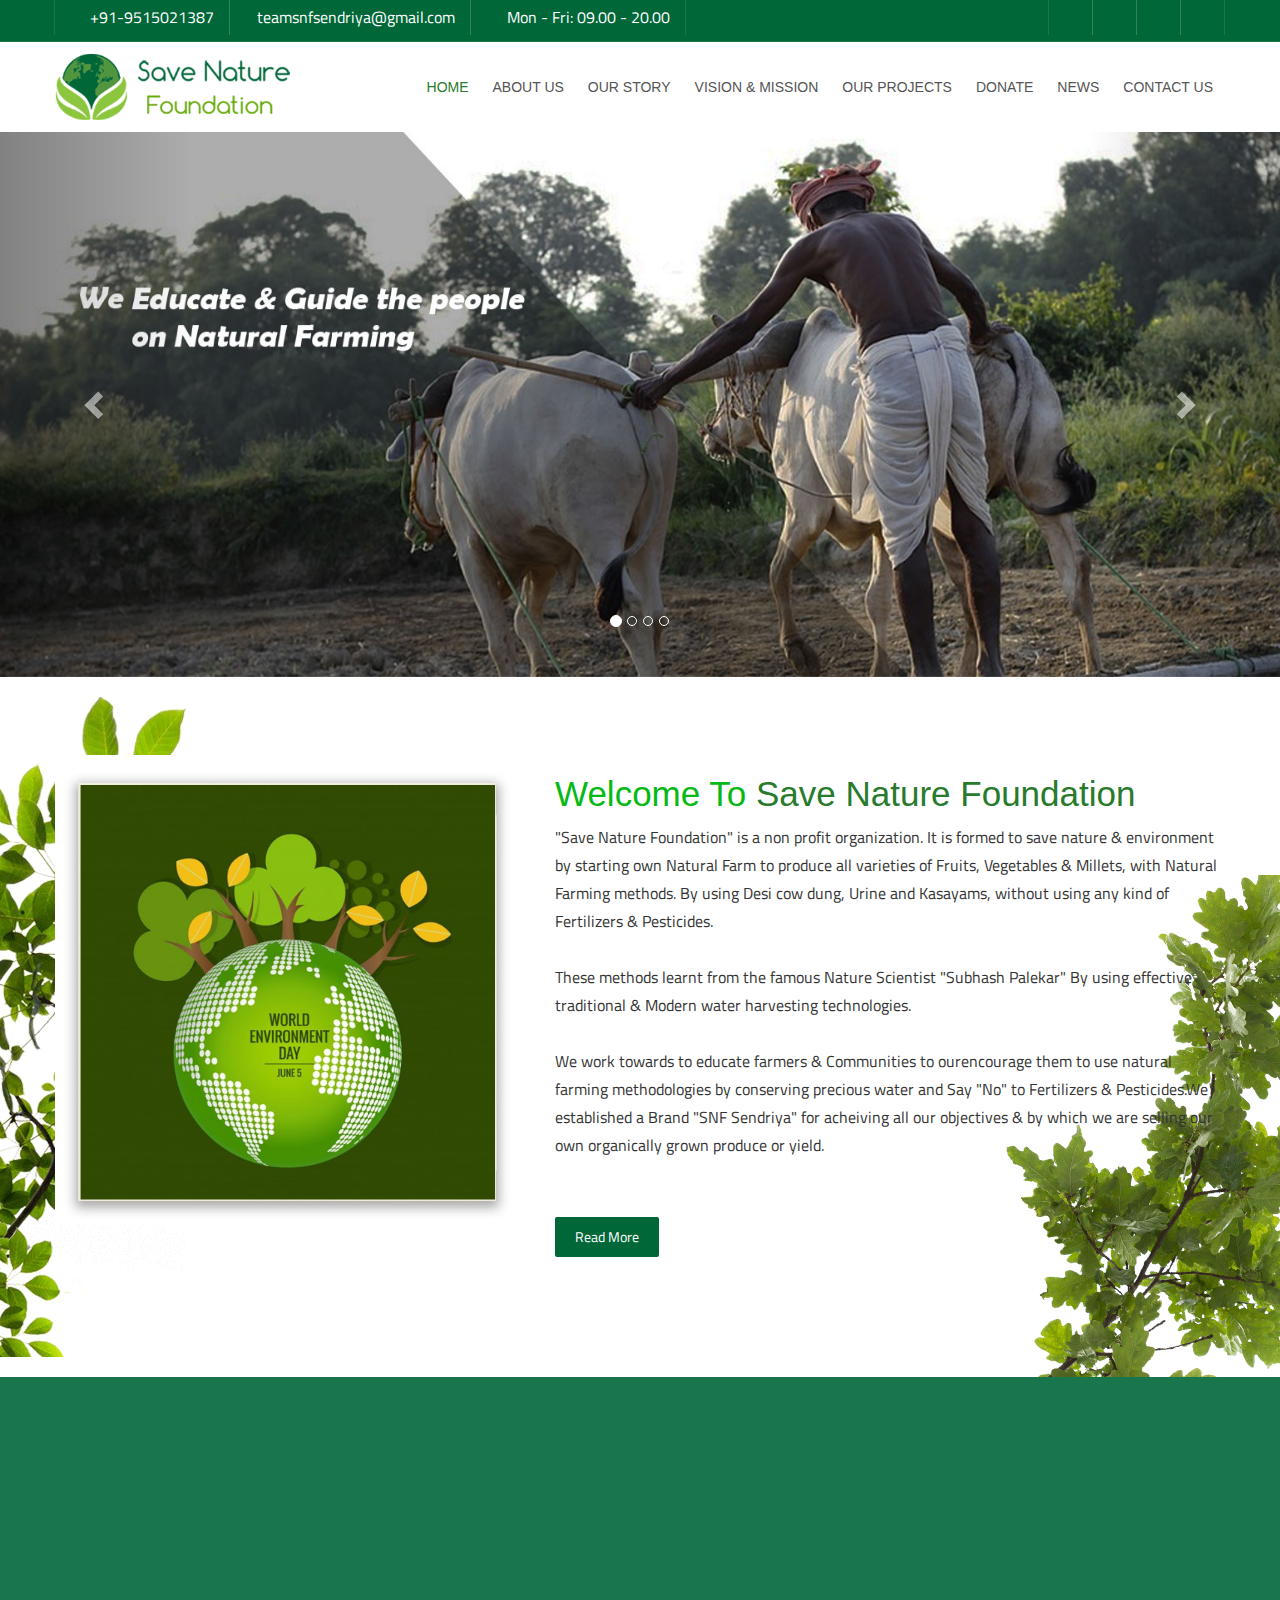
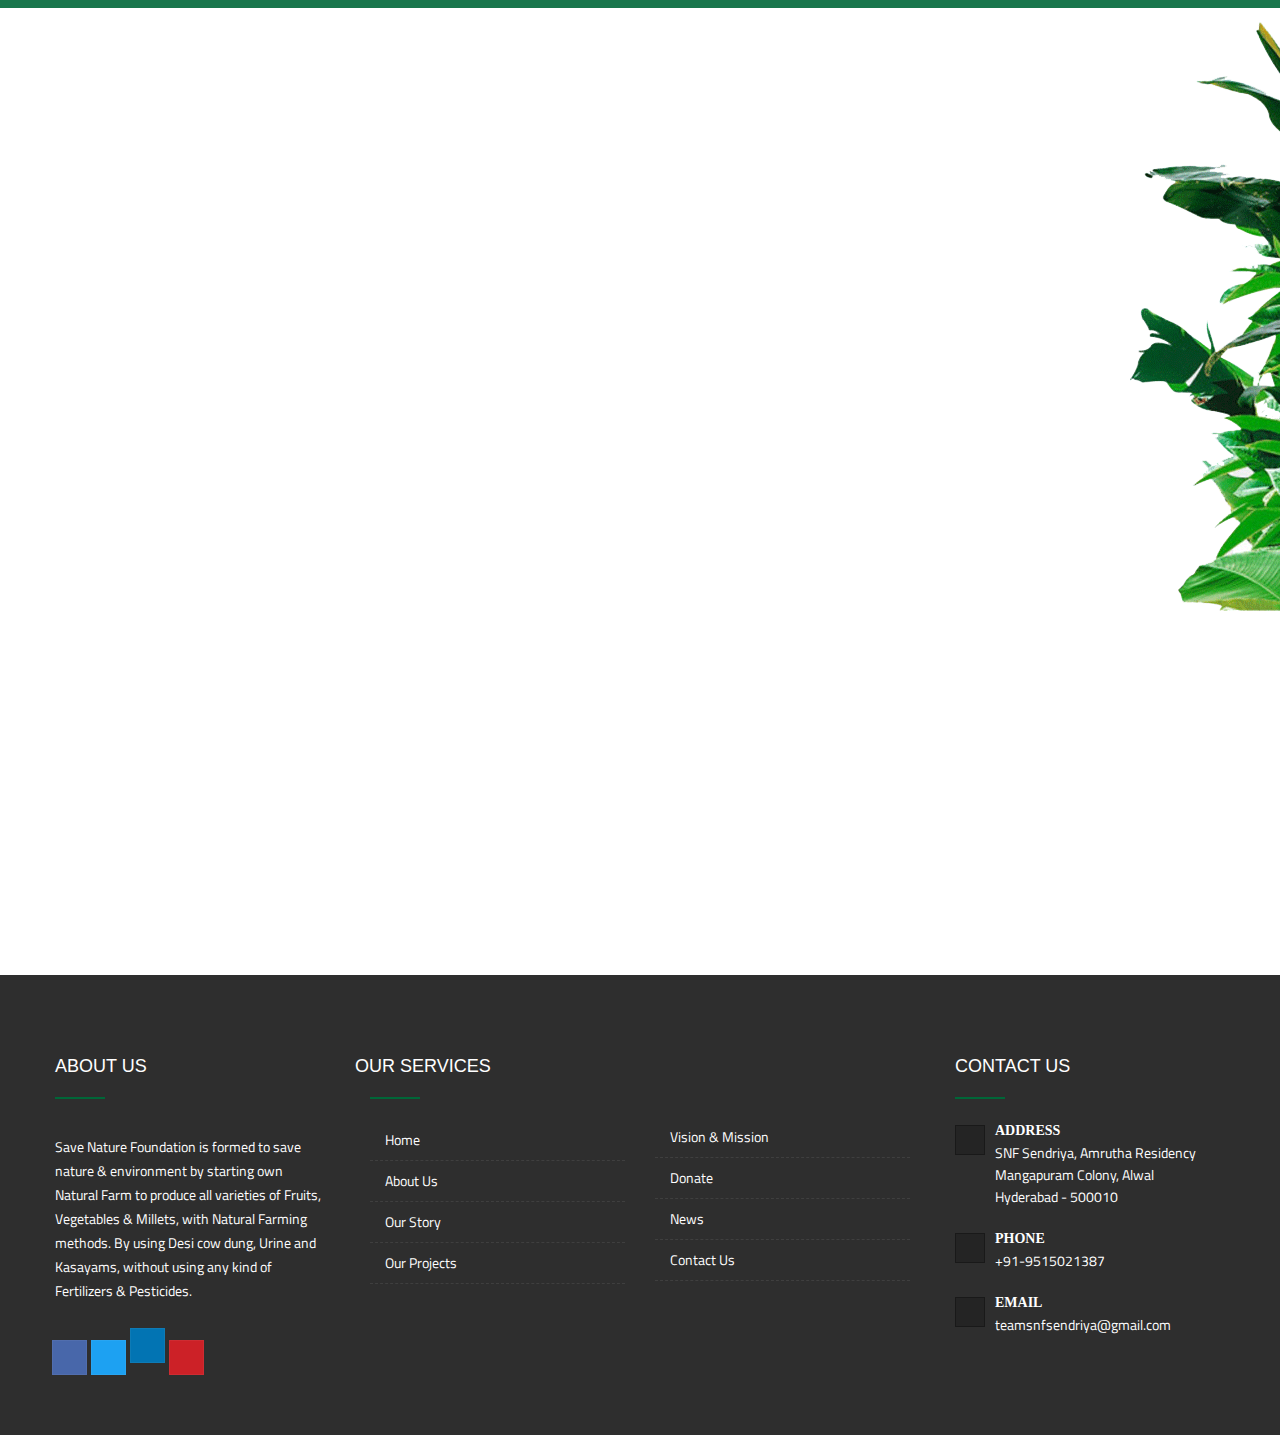
==== index.html @ 1ea813c7 "website code with updated icons by hitman" ====
<!DOCTYPE html>
<html lang="en">


<head>
<meta charset="utf-8">
<meta name="viewport" content="width=device-width, initial-scale=1">
<meta http-equiv="X-UA-Compatible" content="IE=edge">
<meta name="keywords" content="" />
<meta name="author" content="" />
<meta name="robots" content="" />
<meta name="description" content="" />
<meta name="format-detection" content="telephone=no">
<!-- Favicons Icon -->
<link rel="icon" href="images/favicon.ico" type="image/x-icon" />
<link rel="shortcut icon" type="image/x-icon" href="images/favicon.html" />
<!-- Page Title Here -->
<title>Save Nature Foundation - Home</title>
<!-- Mobile Specific -->

<link rel="stylesheet" type="text/css" href="css/bootstrap.min.css">
<link rel="stylesheet" type="text/css" href="css/my-style.css">
<link rel="stylesheet" type="text/css" href="css/fontawesome/css/font-awesome.min.css" />
<link rel="stylesheet" type="text/css" href="css/flaticon/flaticon.css" />
<link rel="stylesheet" type="text/css" href="css/owl.carousel.css">
<link rel="stylesheet" type="text/css" href="css/bootstrap-select.min.css">
<link rel="stylesheet" type="text/css" href="css/magnific-popup.css">
<link rel="stylesheet" type="text/css" href="css/style.css">
<link rel="stylesheet" rel="stylesheet" type="text/css" href="css/color.css">
<link rel="stylesheet" type="text/css" href="css/font-style.css">
<link rel="stylesheet" href="css/animate.css">
<link rel="stylesheet" href="https://pro.fontawesome.com/releases/v5.10.0/css/all.css" integrity="sha384-AYmEC3Yw5cVb3ZcuHtOA93w35dYTsvhLPVnYs9eStHfGJvOvKxVfELGroGkvsg+p" crossorigin="anonymous"/>



<!-- Revolution Slider Css -->
<link rel="stylesheet" type="text/css" href="plugins/revolution/revolution/css/settings.html">
<!-- Revolution Navigation Style -->
<link rel="stylesheet" type="text/css" href="plugins/revolution/revolution/css/navigation.html">
<!-- Google fonts -->
<link href="https://fonts.googleapis.com/css?family=Titillium+Web" rel="stylesheet">

<style>

.marque{
padding-left:15px;
}
</style>
</head>
<body id="bg">

<!-- Load Facebook SDK for JavaScript -->
      <div id="fb-root"></div>
      <script>
        window.fbAsyncInit = function() {
          FB.init({
            xfbml            : true,
            version          : 'v9.0'
          });
        };

        (function(d, s, id) {
        var js, fjs = d.getElementsByTagName(s)[0];
        if (d.getElementById(id)) return;
        js = d.createElement(s); js.id = id;
        js.src = 'https://connect.facebook.net/en_US/sdk/xfbml.customerchat.js';
        fjs.parentNode.insertBefore(js, fjs);
      }(document, 'script', 'facebook-jssdk'));</script>

      <!-- Your Chat Plugin code -->
      <div class="fb-customerchat"
        attribution=setup_tool
        page_id="111389723801963">
      </div>
	
<div id="loading-area"></div><div class="page-wraper">
    <!-- header -->
    <header class="site-header header header-style-2 dark-primary">
        <!-- top bar -->
        <div class="top-bar bg-primary">
            <div class="container">
                <div class="row">
                    <div class="dez-topbar-left">
                        <ul class="social-line text-center pull-right">
                            <li><a href="javascript:void(0);"><i class="fa fa-phone"></i><span>&nbsp</span> <span>+91-9515021387</span> </a></li>
			    			<li><a href="javascript:void(0);"><i class="fas fa-envelope-open"></i><span>&nbsp</span> <span>teamsnfsendriya@gmail.com</span></a></li>
                            <li><a href="javascript:void(0);"><i class="fa fa-clock-o"></i><span>&nbsp</span> <span>Mon - Fri: 09.00 - 20.00</span></a></li>
                        </ul>
                    </div>
                    <div class="dez-topbar-right">
                        <ul class="social-line text-center pull-right">
                            <li><a href="https://www.facebook.com/NRPatlo" class="fab fa-facebook-f"></a></li>
                            <li><a href="javascript:void(0);" class="fab fa-twitter"></a></li>
                            <li><a href="javascript:void(0);" class="fab fa-linkedin-in"></a></li>
                            <li><a href="javascript:void(0);" class="fab fa-pinterest-p"></a></li>
                        </ul>
                    </div>
                </div>
                </div>
            </div>
        </div>
        <!-- top bar END-->
        <!-- main header -->
        <div class="sticky-header  main-bar-wraper">
            <div class="main-bar clearfix ">
                <div class="container clearfix">
                    <!-- website logo -->
                    <div class="logo-header mostion"><a href="index.html"><img src="images/logo.png" width="193" height="89" alt=""></a></div>
                    <!-- nav toggle button -->
                    <button data-target=".header-nav" data-toggle="collapse" type="button" class="navbar-toggle collapsed"> <span class="sr-only">Toggle navigation</span> <span class="icon-bar"></span> <span class="icon-bar"></span> <span class="icon-bar"></span> </button>
                    <!-- extra nav -->
                    
                    
                    <!-- main nav -->
                    <div class="header-nav navbar-collapse collapse">
                        <ul class=" nav navbar-nav">
                                <li class="active"> <a href="index.html">Home</a></li>
                                <li><a href="about.html">About Us</a></li>
                                <li><a href="our-story.html">Our Story</a></li>
								<li><a href="vision-mission.html">Vision & Mission</a></li>
                                <li><a href="our-projects.html">Our Projects</a></li>                                
                                <li><a href="donate.html">Donate</a></li>
                                <li><a href="news.html">News</a></li>
                                <li><a href="contact-us.html">Contact Us</a></li>								
                        </ul>
                    </div>
                </div>
            </div>
        </div>
        <!-- main header END -->
    </header>
    <!-- header END -->
    <!-- Content -->
    <div class="page-content">
        <!-- Slider -->
      <div id="myCarousel" class="carousel slide" data-ride="carousel">
  <!-- Indicators -->
  <ol class="carousel-indicators">
    <li data-target="#myCarousel" data-slide-to="0" class="active"></li>
    <li data-target="#myCarousel" data-slide-to="1"></li>
    <li data-target="#myCarousel" data-slide-to="2"></li>
     <li data-target="#myCarousel" data-slide-to="3"></li>
  </ol>

  <!-- Wrapper for slides -->
  <div class="carousel-inner">
    <div class="item active">
      <img src="images/slider1.jpg" alt="Natural Farming" class="img-responsive">
    
    </div>

    <div class="item">
      <img src="images/slider2.jpg" alt="farming methods">
     
    </div>

    <div class="item">
      <img src="images/slider3.jpg" alt="No to  Fertilizers & Pesticides">
   
    </div>
	<div class="item">
      <img src="images/slider5.jpg" alt="desi cow">
   
    </div>
    
  </div>

  <!-- Left and right controls -->
  <a class="left carousel-control" href="#myCarousel" data-slide="prev">
    <span class="glyphicon glyphicon-chevron-left"></span>
    <span class="sr-only">Previous</span>
  </a>
  <a class="right carousel-control" href="#myCarousel" data-slide="next">
    <span class="glyphicon glyphicon-chevron-right"></span>
    <span class="sr-only">Next</span>
  </a>
</div>   
		<!-- Slider END -->
        <!-- About Us -->
        <div class="section-full about-us bg-white content-inner dez-about">
			<div class="container">
				<div class="tab-content">
					<div class="row">
					  <div data-wow-delay=".25s" class="wow fadeInLeft wHighlight">
						<div class="col-md-5 about-img m-b30">
							<img src="images/nature.jpg" alt=""/>
						</div>
						</div>
						 <div data-wow-delay=".25s" class="wow fadeInRight wHighlight">
						<div class="col-md-7">
							<div class="m-b20">
								<h3 class="h3 ">Welcome To <span class="text-primary">Save Nature Foundation</span></h3>
								<div class="clear"></div>
							</div>
							<p class="m-b30">"Save Nature Foundation" is a non profit organization. It is formed to save nature & environment by starting own Natural Farm to produce all varieties of Fruits, Vegetables & Millets, with Natural Farming methods. By using Desi cow dung, Urine and Kasayams, without using any kind of Fertilizers & Pesticides.
							<br><br>These methods learnt from the famous Nature Scientist "Subhash Palekar" By using effective traditional & Modern water harvesting technologies.<br><br>
							We work towards to educate farmers & Communities to ourencourage them to use natural farming methodologies by conserving precious water and Say "No" to Fertilizers & Pesticides.We established a Brand "SNF Sendriya" for acheiving all our objectives & by which we are selling our own organically grown produce or yield. <br><br>
							</p>

							<a href="about.html" class="site-button">Read More</a>
						</div>
						</div>
					</div>
				</div>
			</div>
		</div>
		<!-- About Us END --<!<li><a href="javascript:void(0);"><i class="material-icons">language</i> <span>English</span> </a></li>>>
		<!-- Services --<!link href="https://fonts.googleapis.com/icon?family=Material+Icons" rel="stylesheet">>
		<!-- <div class="section-full bg-img-fix overlay-black-dark content-inner" style="background-image:url(images/background/bg3.jpg);"> -->
            <!-- <div class="container"> -->
                <!-- <div class="section-head text-center text-white"> -->
                    <!-- <h3 class="h3 text-uppercase">Our <span class="text-primary">Projects</span></h3> -->
					<!-- <p>Lorem Ipsum is simply dummy text of the printing and typesetting industry has been the industry's standard dummy text ever since the been when an unknown printer.</p> -->
                <!-- </div> -->
				  <!-- <div data-wow-delay=".25s" class="wow fadeInLeft wHighlight"> -->
                <!-- <div class="section-content"> -->
                    <!-- <div class="clearfix blog-carousel owl-none"> -->
                        <!-- <div class="item"> -->
							<!-- <div class="dez-box"> -->
								<!-- <div class="dez-media"> <a href="#"><img src="images/our-services/service1.jpg" alt=""></a> </div> -->
								<!-- <div class="dez-info p-a20 text-center bg-gray"> -->
									<!-- <div class="p-lr20"> -->
										<!-- <h4 class="m-a0 bg-primary service-head"><a href="#">Project 1</a></h4> -->
									<!-- </div>	 -->
									<!-- <p class="m-b0">Lorem Ipsum is simply dummy text of the printing and typesetting industry. Lorem Ipsum has been the industry..Lorem Ipsum is simply Ipsum is simply dummy text of the..</p> -->
									<!-- <div class="m-t20"> -->
										<!-- <a href="#" class="site-button radius-xl">Read More</a> -->
									<!-- </div> -->
								<!-- </div> -->
							<!-- </div> -->
						<!-- </div> -->
						<!-- <div class="item"> -->
							<!-- <div class="dez-box"> -->
								<!-- <div class="dez-media"> <a href="#"><img src="images/our-services/service1.jpg" alt=""></a> </div> -->
								<!-- <div class="dez-info p-a20 text-center bg-gray"> -->
									<!-- <div class="p-lr20"> -->
										<!-- <h4 class="m-a0 bg-primary service-head"><a href="#">Project 2</a></h4> -->
									<!-- </div>	 -->
									<!-- <p class="m-b0">Lorem Ipsum is simply dummy text of the printing and typesetting industry. Lorem Ipsum has been the industry..Lorem Ipsum is simply Ipsum is simply dummy text of the..</p> -->
									<!-- <div class="m-t20"> -->
										<!-- <a href="#" class="site-button radius-xl">Read More</a> -->
									<!-- </div> -->
								<!-- </div> -->
							<!-- </div> -->
						<!-- </div> -->
						<!-- <div class="item"> -->
							<!-- <div class="dez-box"> -->
								<!-- <div class="dez-media"> <a href="#"><img src="images/our-services/service1.jpg" alt=""></a> </div> -->
								<!-- <div class="dez-info p-a20 text-center bg-gray"> -->
									<!-- <div class="p-lr20"> -->
										<!-- <h4 class="m-a0 bg-primary service-head"><a href="#">Project 3</a></h4> -->
									<!-- </div>	 -->
									<!-- <p class="m-b0">Lorem Ipsum is simply dummy text of the printing and typesetting industry. Lorem Ipsum has been the industry..Lorem Ipsum is simply Ipsum is simply dummy text of the..</p> -->
									<!-- <div class="m-t20"> -->
										<!-- <a href="#" class="site-button radius-xl">Read More</a> -->
									<!-- </div> -->
								<!-- </div> -->
							<!-- </div> -->
						<!-- </div> -->
						<!-- <div class="item"> -->
							<!-- <div class="dez-box"> -->
								<!-- <div class="dez-media"> <a href="#"><img src="images/our-services/service1.jpg" alt=""></a> </div> -->
								<!-- <div class="dez-info p-a20 text-center bg-gray"> -->
									<!-- <div class="p-lr20"> -->
										<!-- <h4 class="m-a0 bg-primary service-head"><a href="#">Project 4</a></h4> -->
									<!-- </div>	 -->
									<!-- <p class="m-b0">Lorem Ipsum is simply dummy text of the printing and typesetting industry. Lorem Ipsum has been the industry..Lorem Ipsum is simply Ipsum is simply dummy text of the..</p> -->
									<!-- <div class="m-t20"> -->
										<!-- <a href="#" class="site-button radius-xl">Read More</a> -->
									<!-- </div> -->
								<!-- </div> -->
							<!-- </div> -->
						<!-- </div> -->
						<!-- <div class="item"> -->
							<!-- <div class="dez-box"> -->
								<!-- <div class="dez-media"> <a href="#"><img src="images/our-services/service1.jpg" alt=""></a> </div> -->
								<!-- <div class="dez-info p-a20 text-center bg-gray"> -->
									<!-- <div class="p-lr20"> -->
										<!-- <h4 class="m-a0 bg-primary service-head"><a href="#">Project 5</a></h4> -->
									<!-- </div>	 -->
									<!-- <p class="m-b0">Lorem Ipsum is simply dummy text of the printing and typesetting industry. Lorem Ipsum has been the industry..Lorem Ipsum is simply Ipsum is simply dummy text of the..</p> -->
									<!-- <div class="m-t20"> -->
										<!-- <a href="#" class="site-button radius-xl">Read More</a> -->
									<!-- </div> -->
								<!-- </div> -->
							<!-- </div> -->
						<!-- </div> -->
						<!-- <div class="item"> -->
							<!-- <div class="dez-box"> -->
								<!-- <div class="dez-media"> <a href="#"><img src="images/our-services/service1.jpg" alt=""></a> </div> -->
								<!-- <div class="dez-info p-a20 text-center bg-gray"> -->
									<!-- <div class="p-lr20"> -->
										<!-- <h4 class="m-a0 bg-primary service-head"><a href="#">Project 6</a></h4> -->
									<!-- </div>	 -->
									<!-- <p class="m-b0">Lorem Ipsum is simply dummy text of the printing and typesetting industry. Lorem Ipsum has been the industry..Lorem Ipsum is simply Ipsum is simply dummy text of the..</p> -->
									<!-- <div class="m-t20"> -->
										<!-- <a href="#" class="site-button radius-xl">Read More</a> -->
									<!-- </div> -->
								<!-- </div> -->
							<!-- </div> -->
						<!-- </div> -->
					<!-- </div> -->
                <!-- </div> -->
                <!-- </div> -->
            <!-- </div> -->
        <!-- </div> -->
        <!-- Services END -->
		<div class="section-full bg-img-fix content-inner overlay-primary-dark text-white" style="background-image:url(images/background/bg6.jpg);">
            <div class="container">
                <div class="row">
				<div data-wow-delay=".25s" class="wow fadeInDown wHighlight">
					<div class="col-md-12">
					<p class="home-tag">" Save Nature Foundation enables, impoverished agriculturally based communities to improve their quality of life by supporting on below projects, that contribute Socio, economic, environmental & sustainable development. "</p>
					</div>
				</div>
				</div>
            </div>
        </div>
		
        <div class="section-full bg-white content-inner dez-about-appoint">
            <div class="container">
                <div class="row">
				  <div data-wow-delay=".25s" class="wow fadeInLeft wHighlight">
						<div class="col-md-7">
							<div class="m-b20">
								<h3 class="h3 ">Our <span class="text-primary">Story</span></h3>
								<div class="clear"></div>
							</div>
							<h4>" A Journey of a change "</h4>
							<p class="m-b30">The story of Save Nature Foundation is made up of one person's inspiration and adding his Son's ideas towards transformation for a better future !
							</p>
							
							<h4>"The beginning of an Idea"</h4>
							<p class="m-b30">Nimbadri Patlori founder of Save Nature Foundation has done his Masters in Business Administration and worked as an SAP Consultant for more than 12 years in Hyderabad, Mumbai and overseas in Finland, Netherlands, Canada and USA, worked for different Multinational Clients.<br><br>
His thoughtfulness from his childhood on how to save Nature & Environment by protecting Forest and Conserving water to give a better life & environment for the future generations paved way to establish SNF Sendriya as well.


							</p>

							<a href="#" class="site-button">Read More</a>
						</div>
						</div>
						 <div data-wow-delay=".25s" class="wow fadeInRight wHighlight">
						<div class="col-md-5 about-img m-b30">
							<img src="images/nature1.jpg" alt=""/>
						</div>
						</div>
					
                </div>
            </div>
        </div>
		
		
       
        <!-- Latest Blog -->
		<!-- <div class="section-full bg-white content-inner blog-1"> -->
            <!-- <div class="container"> -->
                <!-- <div class="section-head text-center "> -->
                    <!-- <h3 class="h3 text-uppercase">Coming <span class="text-primary">Events</span></h3> -->
                    <!-- <p>Lorem Ipsum is simply dummy text of the printing and typesetting industry has been the industry's standard dummy text ever since the been when an unknown printer.</p> -->
                <!-- </div> -->
				  <!-- <div data-wow-delay=".25s" class="wow fadeInLeft wHighlight"> -->
                <!-- <div class="section-content owl-none"> -->
                    <!-- <div class="blog-carousel"> -->
                        <!-- <div class="item"> -->
							<!-- <div class="dez-box"> -->
								<!-- <div class="dez-media">  -->
									<!-- <a href="#" class="text-primary"><img src="images/event1.jpg" alt=""></a>  -->
								<!-- </div> -->
								<!-- <div class="dez-info p-a20 border-1"> -->
									<!-- <ul class="blog-info text-primary">										 -->
										<!-- <li><span>17 Mar 2018</span> </li> -->
									<!-- </ul> -->
									<!-- <h4 class="dez-title m-t0"><a href="#">Event 1</a></h4> -->
									<!-- <p class="m-a0">Lorem Ipsum is simply dummy text of the printing and typesetting industry has been the industry's standard dummy text ever since the been when an unknown printer...</p> -->
								<!-- </div> -->
							<!-- </div> -->
						<!-- </div> -->
						<!-- <div class="item"> -->
							<!-- <div class="dez-box"> -->
								<!-- <div class="dez-media">  -->
									<!-- <a href="#" class="text-primary"><img src="images/event1.jpg" alt=""></a>  -->
								<!-- </div> -->
								<!-- <div class="dez-info p-a20 border-1"> -->
									<!-- <ul class="blog-info text-primary">										 -->
										<!-- <li><span>17 Mar 2016</span> </li> -->
									<!-- </ul> -->
									<!-- <h4 class="dez-title m-t0"><a href="#">Event 2</a></h4> -->
									<!-- <p class="m-a0">Lorem Ipsum is simply dummy text of the printing and typesetting industry has been the industry's standard dummy text ever since the been when an unknown printer...</p> -->
								<!-- </div> -->
							<!-- </div> -->
						<!-- </div> -->
						<!-- <div class="item"> -->
							<!-- <div class="dez-box"> -->
								<!-- <div class="dez-media">  -->
									<!-- <a href="#" class="text-primary"><img src="images/event1.jpg" alt=""></a>  -->
								<!-- </div> -->
								<!-- <div class="dez-info p-a20 border-1"> -->
									<!-- <ul class="blog-info text-primary">										 -->
										<!-- <li><span>17 Mar 2016</span> </li> -->
									<!-- </ul> -->
									<!-- <h4 class="dez-title m-t0"><a href="#">Event 3</a></h4> -->
									<!-- <p class="m-a0">Lorem Ipsum is simply dummy text of the printing and typesetting industry has been the industry's standard dummy text ever since the been when an unknown printer...</p> -->
								<!-- </div> -->
							<!-- </div> -->
						<!-- </div> -->
                    <!-- </div> -->
                <!-- </div> -->
                <!-- </div> -->
            <!-- </div> -->
        <!-- </div> -->
        <!-- Latest Blog END -->
        <!-- Content END-->
		 <div data-wow-delay=".25s" class="wow fadeInLeft wHighlight">
		 <div class="section-full bg-white content-inner dez-about-appoint">
		<div class="container" >
		<div class="col-md-12">
		<h4 style="color: green;
    padding-bottom: 5px;
    text-align: center;
    font-size: 22px;
    font-weight: bold;
    border-bottom: 2px solid #006738;
    display: inline;">Save Water</h4><br><br>
		<marquee behavior="scroll" direction="left">
    <img src="images/save1.jpg" width="220" height="160" alt="save water" class="marque"/> 
	<img src="images/save2.jpg" width="220" height="160" alt="save water" class="marque"/>
	<img src="images/save3.jpg" width="220" height="160" alt="save water" class="marque"/>
	<img src="images/save4.jpg" width="220" height="160" alt="save water" class="marque"/>
	<img src="images/save5.jpg" width="220" height="160" alt="save water" class="marque"/>
	<img src="images/save6.jpg" width="220" height="160" alt="save water" class="marque"/>
	<img src="images/save7.jpg" width="220" height="160" alt="save water" class="marque"/>
	<img src="images/save1.jpg" width="220" height="160" alt="save water" class="marque"/> 
	<img src="images/save2.jpg" width="220" height="160" alt="save water" class="marque"/>
	<img src="images/save3.jpg" width="220" height="160" alt="save water" class="marque"/>
	<img src="images/save4.jpg" width="220" height="160" alt="save water" class="marque"/>
	<img src="images/save5.jpg" width="220" height="160" alt="save water" class="marque"/>
	<img src="images/save6.jpg" width="220" height="160" alt="save water" class="marque"/>
	<img src="images/save7.jpg" width="220" height="160" alt="save water" class="marque"/>
	<img src="images/save1.jpg" width="220" height="160" alt="save water" class="marque"/> 
	<img src="images/save2.jpg" width="220" height="160" alt="save water" class="marque"/>
	<img src="images/save3.jpg" width="220" height="160" alt="save water" class="marque"/>
	<img src="images/save4.jpg" width="220" height="160" alt="save water" class="marque"/>
	<img src="images/save5.jpg" width="220" height="160" alt="save water" class="marque"/>
	<img src="images/save6.jpg" width="220" height="160" alt="save water" class="marque"/>
	<img src="images/save7.jpg" width="220" height="160" alt="save water" class="marque"/>
  </marquee>
		</div>
		</div>
		
		
		</div>
		</div>
    </div>
    <!-- Footer -->
    <footer class="site-footer">
        <div class="footer-top" style="">
            <div class="container">
                <div class="row">
                    <div class="col-md-3 col-sm-6 footer-col-4">
                        <div class="widget widget_about">
                            <h4 class="m-b15 text-uppercase">About Us</h4>
							<div class="dez-separator bg-primary"></div>
                            <p class="m-tb20">Save Nature Foundation is formed to save nature & environment by starting own Natural Farm to produce all varieties of Fruits, Vegetables & Millets, with Natural Farming methods. By using Desi cow dung, Urine and Kasayams, without using any kind of Fertilizers & Pesticides.</p>
                            <ul class="dez-social-icon border dez-social-icon-lg">
                                <li><a href="javascript:void(0);" class="fab fa-facebook-f fb-btn"></a></li>
                                <li><a href="javascript:void(0);" class="fab fa-twitter tw-btn"></a></li>
                                <li><a href="javascript:void(0);" class="fab fa-linkedin-in link-btn"></a></li>
                                <li><a href="javascript:void(0);" class="fab fa-pinterest-p pin-btn"></a></li>
                            </ul>
                        </div>
                    </div>
                    
                    <div class="col-md-6 col-sm-6 footer-col-4">
                        <div class="widget widget_services">
                            <h4 class="m-b15 text-uppercase">Our services</h4>
                            
							<div class="col-md-6">
							<div class="dez-separator bg-primary"></div>
                            <ul>
                                <li><a href="index.html">Home</a></li>
                                <li><a href="about.html">About Us</a></li>
                                <li><a href="our-story.html">Our Story</a></li>
                                <li><a href="our-projects.html">Our Projects</a></li>
                                
                            </ul>
                        </div>
						<div class="col-md-6" style="padding-top:20px;">
                            <ul>
                                
                                <li><a href="vision-mission.html">Vision & Mission</a></li>
                                <li><a href="donate.html">Donate </a></li>
                                <li><a href="news.html">News</a></li>
                                <li><a href="contact-us.html">Contact Us</a></li>
                            </ul>
                        </div>
						
                    </div>
                    </div>
                    <div class="col-md-3 col-sm-6 footer-col-4">
                        <div class="widget widget_getintuch">
                            <h4 class="m-b15 text-uppercase">Contact us</h4>
                            <div class="dez-separator bg-primary"></div>
                             <ul>
                                <li><i class="fas fa-map-marker-alt"></i><strong>address</strong> SNF Sendriya, Amrutha Residency
Mangapuram Colony, Alwal <br>Hyderabad - 500010	</li>
                                <li><i class="fa fa-phone"></i><strong>Phone</strong>+91-9515021387</li>
                                <li><i class="fas fa-envelope-open"></i><strong>Email</strong>teamsnfsendriya@gmail.com</li>
                            </ul>
                        </div>
                    </div>
                </div>
            </div>
        </div>
       
    <!-- scroll top button -->
    <button class="scroltop fa fa-chevron-up" ></button>
</div>
<!-- JavaScript  files ========================================= -->
<script  src="js/jquery.min.js"></script>
<!-- jquery.min js -->
<script  src="js/bootstrap.min.js"></script>
<!-- bootstrap.min js -->
<script  src="js/bootstrap-select.min.js"></script>
<!-- Form js -->
<script  src="js/jquery.bootstrap-touchspin.js"></script>
<!-- Form js -->
<script  src="js/magnific-popup.js"></script>
<!-- magnific-popup js -->
<script  src="js/waypoints-min.js"></script>
<!-- waypoints js -->
<script  src="js/counterup.min.js"></script>
<!-- counterup js -->
<script src="js/imagesloaded.js"></script>
<!-- masonry  -->
<script src="js/masonry-3.1.4.js"></script>
<!-- masonry  -->
<script src="js/masonry.filter.js"></script>
<!-- masonry  -->
<script  src="js/owl.carousel.js"></script>
<!-- OWL  Slider  -->
<script  src="js/custom.js"></script>
<!-- custom fuctions  -->
<script  src="js/dz.carousel.js"></script>
<!-- sortcode fuctions  -->


<!-- switcher fuctions  -->
<script  src="js/dz.ajax.js"></script>
<!-- contact-us js -->
<!-- revolution JS FILES -->

 <script src="js/wow.min.js"></script>
              <script>
              new WOW().init();
              </script>
</body>


</html>
---- css/my-style.css ----
.home-tag{
font-size: 20px;
    line-height: 37px;
    text-align: center;
}
.head-tag{
	
	color: #81c328;
    font-weight: bold;
    border-bottom: 2px solid #53b737;
    display: inline;
    padding-bottom: 12px;
}

.vison{
	padding-bottom: 5px;
    display: inline;
    border-bottom: 2px solid #304a01;
}

.heads1{
     font-family: 'Courgette', cursive;
    color: #e06d1c;
    text-align: center;
    font-size: 29px;
    font-style: italic;
	
}
.heads2{
    color: #52953f;
    font-weight: bold;
	
}
.coming{
	
	    font-size: 50px;
}

.box-shadow {
    box-shadow: 1px -4px 8px 2px rgba(0, 0, 0, 0.14), 0 6px 20px 0 rgba(0, 0, 0, 0.19);
    text-align: center;
    padding: 51px 33px;
	font-size: 17px;
}
	.story-pic1{
		
		 margin: 0 auto;
		  /* box-shadow: 1px -4px 8px 2px rgba(0, 0, 0, 0.14), 0 6px 20px 0 rgba(0, 0, 0, 0.19); */
	}
.small {
display: block;
line-height: 1.428571429;
color: #999;
}
.white{
	
	color:white;
}
strong{
	
	font-family: 'Courgette', cursive;
	color:#e06d1c;
	font-weight:bold;
	    padding-right: 6px;
}
---- css/flaticon/flaticon.css ----
/*
  	Flaticon icon font: Flaticon
  	Creation date: 04/01/2018 10:37
  	*/

@font-face {
  font-family: "Flaticon";
  src: url("Flaticon.html");
  src: url("Flaticond41dd41d.html?#iefix") format("embedded-opentype"),
       url("Flaticon-2.html") format("woff"),
       url("Flaticon-3.html") format("truetype"),
       url("Flaticon.svg#Flaticon") format("svg");
  font-weight: normal;
  font-style: normal;
}

@media screen and (-webkit-min-device-pixel-ratio:0) {
  @font-face {
    font-family: "Flaticon";
    src: url("Flaticon.svg#Flaticon") format("svg");
  }
}

[class^="flaticon-"]:before, [class*=" flaticon-"]:before,
[class^="flaticon-"]:after, [class*=" flaticon-"]:after {   
	font-family: Flaticon;
	font-style: normal;
}

.flaticon-shop:before { content: "\f100"; }
.flaticon-bag:before { content: "\f101"; }
.flaticon-interface:before { content: "\f102"; }
.flaticon-close:before { content: "\f103"; }
.flaticon-social:before { content: "\f104"; }
.flaticon-speaker:before { content: "\f105"; }
.flaticon-like-1:before { content: "\f106"; }
.flaticon-play-button:before { content: "\f107"; }
.flaticon-magnifying-glass:before { content: "\f108"; }
.flaticon-right-arrow:before { content: "\f109"; }
.flaticon-left-arrow:before { content: "\f10a"; }
.flaticon-menu:before { content: "\f10b"; }
.flaticon-downloading-from-smartphone:before { content: "\f10c"; }
.flaticon-trophy:before { content: "\f10d"; }
.flaticon-rocket-ship:before { content: "\f10e"; }
.flaticon-technology:before { content: "\f10f"; }
.flaticon-calendar:before { content: "\f110"; }
.flaticon-users:before { content: "\f111"; }
.flaticon-diamond:before { content: "\f112"; }
.flaticon-internet:before { content: "\f113"; }
.flaticon-chat:before { content: "\f114"; }
.flaticon-pencil:before { content: "\f115"; }
.flaticon-email:before { content: "\f116"; }
.flaticon-phone-call:before { content: "\f117"; }
.flaticon-like:before { content: "\f118"; }
.flaticon-apple:before { content: "\f119"; }
.flaticon-android:before { content: "\f11a"; }
.flaticon-google-play:before { content: "\f11b"; }
.flaticon-devices:before { content: "\f11c"; }
.flaticon-smartphone:before { content: "\f11d"; }
.flaticon-money:before { content: "\f11e"; }
.flaticon-team:before { content: "\f11f"; }
.flaticon-notebook:before { content: "\f120"; }
.flaticon-bar-chart:before { content: "\f121"; }
.flaticon-file:before { content: "\f122"; }
.flaticon-inbox:before { content: "\f123"; }
.flaticon-picasa:before { content: "\f124"; }
.flaticon-layers:before { content: "\f125"; }
---- css/style.css ----
*/
/*--------------------------------------------------------------
1. GENERAL
---------------------------------------------------------------*/

body {
    background-color: #FFF;
    font-family: 'Titillium Web'!important;
    font-size: 16px;
    font-weight: 400;
    color: #2E1E13;
    padding: 0;
    margin: 0;
    overflow-x: hidden;
    font-family: 'Titillium Web', sans-serif;
}

@font-face {
    font-family: 'Glyphicons Halflings';
    src: url('https://netdna.bootstrapcdn.com/bootstrap/3.0.0/fonts/glyphicons-halflings-regular.eot');
    src: url('../fonts/glyphicons-halflings-regular.eot?#iefix') format('embedded-opentype'), url('https://netdna.bootstrapcdn.com/bootstrap/3.0.0/fonts/glyphicons-halflings-regular.woff') format('woff'), url('https://netdna.bootstrapcdn.com/bootstrap/3.0.0/fonts/glyphicons-halflings-regular.ttf') format('truetype'), url('https://netdna.bootstrapcdn.com/bootstrap/3.0.0/fonts/glyphicons-halflings-regular.svg#glyphicons-halflingsregular') format('svg');
}

a {
    color: #EFBB20;
    outline: 0 none;
    text-decoration: none;
}

a:hover,
a:focus {
    text-decoration: none;
    outline: 0 none;
}

a:active,
a:hover {
    color: #333333;
}

p a {
    color: #333333;
}

img {
    border-style: none;
    height: auto;
    max-width: 100%;
    vertical-align: middle;
}

hr {
    clear: both;
}

section,
article,
aside,
details,
figcaption,
figure,
footer,
header,
hgroup,
main,
menu,
nav,
summary {
    display: block;
}

address {
    font-style: italic;
}

table {
    background-color: transparent;
    width: 100%;
}

table thead th {
    color: #333;
}

table td {
    padding: 15px 10px;
}

p,
address,
pre,
hr,
ul,
ol,
dl,
dd,
table {
    margin-bottom: 24px;
}

.overflow-hide {
    overflow: hidden;
}

.overflow-auto {
    overflow: auto;
}

.clear {
    clear: both;
}

.pull-none {
    float: none;
}

::-moz-selection {
    background: #3396d1;
    color: #fff;
}

::selection {
    background: #3396d1;
    color: #fff;
}


/*---------------------------------------------------------------
2. HEADINGS
---------------------------------------------------------------*/

h1,
h2,
h3,
h4,
h5,
h6 {
    color: #2e1e13;
    font-family: "Montserrat", sans-serif;
}

h1 a,
h2 a,
h3 a,
h4 a,
h5 a,
h6 a {
    color: #2e1e13;
}

h1 {
    font-size: 28px;
    line-height: 30px;
    margin-bottom: 25px;
}

h2 {
    font-size: 24px;
    line-height: 38px;
    margin-bottom: 25px;
}

h3 {
    font-size: 20px;
    line-height: 24px;
    margin-bottom: 20px;
}

h4 {
    font-size: 18px;
    line-height: 22px;
    margin-bottom: 15px;
}

h5 {
    font-size: 16px;
    line-height: 22px;
    margin-bottom: 10px;
}

h6 {
    font-size: 14px;
    line-height: 18px;
    margin-bottom: 10px;
}


/*---------------------------------------------------------------
3. TEXT & PARAGRAPH
---------------------------------------------------------------*/

p {
    line-height: 28px;
    margin-bottom: 24px;
}

strong {
    font-weight: 600;
}


/*text align*/

.text-left {
    text-align: left;
}

.text-center {
    text-align: center;
}

.text-right {
    text-align: right;
}

.text-justify {
    text-align: justify
}


/*text vertical align*/

.v-align-t {
    vertical-align: top;
}

.v-align-m {
    vertical-align: middle;
}

.v-align-b {
    vertical-align: bottom;
}


/*text no line brack*/

.text-nowrap {
    white-space: nowrap
}


/*text transform*/

.text-lowercase {
    text-transform: lowercase
}

.text-uppercase {
    text-transform: uppercase
}

.text-capitalize {
    text-transform: capitalize
}


/*text size*/

.font-14 {
    font-size: 14px;
}

.font-16 {
    font-size: 16px;
}

.font-18 {
    font-size: 18px;
}

.font-20 {
    font-size: 20px;
}

.font-22 {
    font-size: 22px;
}

.font-24 {
    font-size: 24px;
}

.font-26 {
    font-size: 26px;
    line-height: 30px;
}

.font-28 {
    font-size: 28px;
    line-height: 35px;
}

.font-30 {
    font-size: 30px;
    line-height: 35px;
}

.font-35 {
    font-size: 35px;
    line-height: 45px;
}

.font-40 {
    font-size: 40px;
    line-height: 50px;
}


/*text weight*/

.font-weight-300 {
    font-weight: 300;
}

.font-weight-400 {
    font-weight: 400;
}

.font-weight-500 {
    font-weight: 500;
}

.font-weight-600 {
    font-weight: 600;
}

.font-weight-700 {
    font-weight: 700;
}

.font-weight-800 {
    font-weight: 800;
}

.font-weight-900 {
    font-weight: 900;
}


/*---------------------------------------------------------------
4. LISTS
---------------------------------------------------------------*/

dl,
ul,
ol {
    list-style-position: outside;
    padding: 0;
}

ul,
ol {
    margin-bottom: 24px;
}

ul li,
ol li {
    padding: 0;
}

dl {
    margin-left: 0;
    margin-bottom: 30px;
}

dl dd {
    margin-bottom: 10px;
}


/*---------------------------------------------------------------
5. BOX SPACING (inner & outer)
	>padding
	>marging
---------------------------------------------------------------*/


/*== >padding (around) ======*/

.p-a0 {
    padding: 0;
}

.p-a5 {
    padding: 5px;
}

.p-a10 {
    padding: 10px;
}

.p-a15 {
    padding: 15px;
}

.p-a20 {
    padding: 20px;
}

.p-a25 {
    padding: 25px;
}

.p-a30 {
    padding: 30px;
}

.p-a40 {
    padding: 40px;
}

.p-a50 {
    padding: 50px;
}

.p-a60 {
    padding: 60px;
}

.p-a70 {
    padding: 70px;
}

.p-a80 {
    padding: 80px;
}

.p-a90 {
    padding: 90px;
}

.p-a100 {
    padding: 100px;
}


/*== >Padding (top) ==*/

.p-t0 {
    padding-top: 0;
}

.p-t5 {
    padding-top: 5px;
}

.p-t10 {
    padding-top: 10px;
}

.p-t15 {
    padding-top: 15px;
}

.p-t20 {
    padding-top: 20px;
}

.p-t30 {
    padding-top: 30px;
}

.p-t40 {
    padding-top: 40px;
}

.p-t50 {
    padding-top: 50px;
}

.p-t60 {
    padding-top: 60px;
}

.p-t70 {
    padding-top: 70px;
}

.p-t80 {
    padding-top: 80px;
}

.p-t90 {
    padding-top: 90px;
}

.p-t100 {
    padding-top: 100px;
}


/*== >Padding (bottom) ==*/

.p-b0 {
    padding-bottom: 0;
}

.p-b5 {
    padding-bottom: 5px;
}

.p-b10 {
    padding-bottom: 10px;
}

.p-b15 {
    padding-bottom: 15px;
}

.p-b20 {
    padding-bottom: 20px;
}

.p-b30 {
    padding-bottom: 30px;
}

.p-b40 {
    padding-bottom: 40px;
}

.p-b50 {
    padding-bottom: 50px;
}

.p-b60 {
    padding-bottom: 60px;
}

.p-b70 {
    padding-bottom: 70px;
}

.p-b80 {
    padding-bottom: 80px;
}

.p-b90 {
    padding-bottom: 90px;
}

.p-b100 {
    padding-bottom: 100px;
}


/*== >Padding (left) ==*/

.p-l0 {
    padding-left: 0;
}

.p-l5 {
    padding-left: 5px;
}

.p-l10 {
    padding-left: 10px;
}

.p-l15 {
    padding-left: 15px;
}

.p-l20 {
    padding-left: 20px;
}

.p-l30 {
    padding-left: 30px;
}

.p-l40 {
    padding-left: 40px;
}

.p-l50 {
    padding-left: 50px;
}

.p-l60 {
    padding-left: 60px;
}

.p-l70 {
    padding-left: 70px;
}

.p-l80 {
    padding-left: 80px;
}

.p-l90 {
    padding-left: 90px;
}

.p-l100 {
    padding-left: 100px;
}


/*== >Padding (right) ==*/

.p-r0 {
    padding-right: 0;
}

.p-r5 {
    padding-right: 5px;
}

.p-r10 {
    padding-right: 10px;
}

.p-r15 {
    padding-right: 15px;
}

.p-r20 {
    padding-right: 20px;
}

.p-r30 {
    padding-right: 30px;
}

.p-r40 {
    padding-right: 40px;
}

.p-r50 {
    padding-right: 50px;
}

.p-r60 {
    padding-right: 60px;
}

.p-r70 {
    padding-right: 70px;
}

.p-r80 {
    padding-right: 80px;
}

.p-r90 {
    padding-right: 90px;
}

.p-r100 {
    padding-right: 100px;
}


/*== >Padding (left right) ==*/

.p-lr0 {
    padding-left: 0;
    padding-right: 0;
}

.p-lr5 {
    padding-left: 5px;
    padding-right: 5px;
}

.p-lr10 {
    padding-left: 10px;
    padding-right: 10px;
}

.p-lr15 {
    padding-left: 15px;
    padding-right: 15px;
}

.p-lr20 {
    padding-left: 20px;
    padding-right: 20px;
}

.p-lr30 {
    padding-left: 30px;
    padding-right: 30px;
}

.p-lr40 {
    padding-left: 40px;
    padding-right: 40px;
}

.p-lr50 {
    padding-left: 50px;
    padding-right: 50px;
}

.p-lr60 {
    padding-left: 60px;
    padding-right: 60px;
}

.p-lr70 {
    padding-left: 70px;
    padding-right: 70px;
}

.p-lr80 {
    padding-left: 80px;
    padding-right: 80px;
}

.p-lr90 {
    padding-left: 90px;
    padding-right: 90px;
}

.p-lr100 {
    padding-left: 100px;
    padding-right: 100px;
}


/*== >Padding (top bottom) ==*/

.p-tb0 {
    padding-bottom: 0;
    padding-top: 0;
}

.p-tb5 {
    padding-bottom: 5px;
    padding-top: 5px;
}

.p-tb10 {
    padding-bottom: 10px;
    padding-top: 10px;
}

.p-tb15 {
    padding-bottom: 15px;
    padding-top: 15px;
}

.p-tb20 {
    padding-bottom: 20px;
    padding-top: 20px;
}

.p-tb30 {
    padding-bottom: 30px;
    padding-top: 30px;
}

.p-tb40 {
    padding-bottom: 40px;
    padding-top: 40px;
}

.p-tb50 {
    padding-bottom: 50px;
    padding-top: 50px;
}

.p-tb60 {
    padding-bottom: 60px;
    padding-top: 60px;
}

.p-tb70 {
    padding-bottom: 70px;
    padding-top: 70px;
}

.p-tb80 {
    padding-bottom: 80px;
    padding-top: 80px;
}

.p-tb90 {
    padding-bottom: 90px;
    padding-top: 90px;
}

.p-tb100 {
    padding-bottom: 100px;
    padding-top: 100px;
}


/*== >margin (around) ======*/

.m-auto {
    margin: auto;
}

.m-a0 {
    margin: 0;
}

.m-a5 {
    margin: 5px;
}

.m-a10 {
    margin: 10px;
}

.m-a15 {
    margin: 15px;
}

.m-a20 {
    margin: 20px;
}

.m-a30 {
    margin: 30px;
}

.m-a40 {
    margin: 40px;
}

.m-a50 {
    margin: 50px;
}

.m-a60 {
    margin: 60px;
}

.m-a70 {
    margin: 70px;
}

.m-a80 {
    margin: 80px;
}

.m-a90 {
    margin: 90px;
}

.m-a100 {
    margin: 100px;
}


/*== >marging (top) ==*/

.m-t0 {
    margin-top: 0;
}

.m-t5 {
    margin-top: 5px;
}

.m-t10 {
    margin-top: 10px;
}

.m-t15 {
    margin-top: 15px;
}

.m-t20 {
    margin-top: 20px;
}

.m-t30 {
    margin-top: 30px;
}

.m-t40 {
    margin-top: 40px;
}

.m-t50 {
    margin-top: 50px;
}

.m-t60 {
    margin-top: 60px;
}

.m-t70 {
    margin-top: 70px;
}

.m-t80 {
    margin-top: 80px;
}

.m-t90 {
    margin-top: 90px;
}

.m-t100 {
    margin-top: 100px;
}


/*== >marging (bottom) ==*/

.m-b0 {
    margin-bottom: 0;
}

.m-b5 {
    margin-bottom: 5px;
}

.m-b10 {
    margin-bottom: 10px;
    text-align: center;
}

.m-b15 {
    margin-bottom: 15px;
}

.m-b20 {
    margin-bottom: 7px;
    color: #06b915;
}

.m-b30 {
    margin-bottom: 30px;
}

.m-b40 {
    margin-bottom: 40px;
}

.m-b50 {
    margin-bottom: 50px;
}

.m-b60 {
    margin-bottom: 60px;
}

.m-b70 {
    margin-bottom: 70px;
}

.m-b80 {
    margin-bottom: 80px;
}

.m-b90 {
    margin-bottom: 90px;
}

.m-b100 {
    margin-bottom: 100px;
}


/*== >marging (left) ==*/

.m-l0 {
    margin-left: 0;
}

.m-l5 {
    margin-left: 5px;
}

.m-l10 {
    margin-left: 10px;
}

.m-l15 {
    margin-left: 15px;
}

.m-l20 {
    margin-left: 20px;
}

.m-l30 {
    margin-left: 30px;
}

.m-l40 {
    margin-left: 40px;
}

.m-l50 {
    margin-left: 50px;
}

.m-l60 {
    margin-left: 60px;
}

.m-l70 {
    margin-left: 70px;
}

.m-l80 {
    margin-left: 80px;
}

.m-l90 {
    margin-left: 90px;
}

.m-l100 {
    margin-left: 100px;
}


/*== >marging (right) ==*/

.m-r0 {
    margin-right: 0;
}

.m-r5 {
    margin-right: 5px;
}

.m-r10 {
    margin-right: 10px;
}

.m-r15 {
    margin-right: 15px;
}

.m-r20 {
    margin-right: 20px;
}

.m-r30 {
    margin-right: 30px;
}

.m-r40 {
    margin-right: 40px;
}

.m-r50 {
    margin-right: 50px;
}

.m-r60 {
    margin-right: 60px;
}

.m-r70 {
    margin-right: 70px;
}

.m-r80 {
    margin-right: 80px;
}

.m-r90 {
    margin-right: 90px;
}

.m-r100 {
    margin-right: 100px;
}


/*== >marging (left right) ==*/

.m-lr0 {
    margin-left: 0;
    margin-right: 0;
}

.m-lr5 {
    margin-left: 5px;
    margin-right: 5px;
}

.m-lr10 {
    margin-left: 10px;
    margin-right: 10px;
}

.m-lr15 {
    margin-left: 15px;
    margin-right: 15px;
}

.m-lr20 {
    margin-left: 20px;
    margin-right: 20px;
}

.m-lr30 {
    margin-left: 30px;
    margin-right: 30px;
}

.m-lr40 {
    margin-left: 40px;
    margin-right: 40px;
}

.m-lr50 {
    margin-left: 50px;
    margin-right: 50px;
}

.m-lr60 {
    margin-left: 60px;
    margin-right: 60px;
}

.m-lr70 {
    margin-left: 70px;
    margin-right: 70px;
}

.m-lr80 {
    margin-left: 80px;
    margin-right: 80px;
}

.m-lr90 {
    margin-left: 90px;
    margin-right: 90px;
}

.m-lr100 {
    margin-left: 100px;
    margin-right: 100px;
}


/*== >marging (top bottom) ==*/

.m-tb0 {
    margin-bottom: 0;
    margin-top: 0;
}

.m-tb5 {
    margin-bottom: 5px;
    margin-top: 5px;
}

.m-tb10 {
    margin-bottom: 10px;
    margin-top: 10px;
}

.m-tb15 {
    margin-bottom: 15px;
    margin-top: 15px;
}

.m-tb20 {
    margin-bottom: 20px;
    margin-top: 20px;
}

.m-tb30 {
    margin-bottom: 30px;
    margin-top: 30px;
}

.m-tb40 {
    margin-bottom: 40px;
    margin-top: 40px;
}

.m-tb50 {
    margin-bottom: 50px;
    margin-top: 50px;
}

.m-tb60 {
    margin-bottom: 60px;
    margin-top: 60px;
}

.m-tb70 {
    margin-bottom: 70px;
    margin-top: 70px;
}

.m-tb80 {
    margin-bottom: 80px;
    margin-top: 80px;
}

.m-tb90 {
    margin-bottom: 90px;
    margin-top: 90px;
}

.m-tb100 {
    margin-bottom: 100px;
    margin-top: 100px;
}


/*== > colum gap less ==*/

.no-col-gap [class*="col-xs-"],
.no-col-gap [class*="col-sm-"],
.no-col-gap [class*="col-md-"],
.no-col-gap [class*="col-lg-"] {
    padding-left: 0;
    padding-right: 0;
}


/*---------------------------------------------------------------
6. BOX MAX-WIDTH CSS
---------------------------------------------------------------*/

.max-w100 {
    max-width: 100px;
}

.max-w200 {
    max-width: 200px;
}

.max-w300 {
    max-width: 300px;
}

.max-w400 {
    max-width: 400px;
}

.max-w500 {
    max-width: 500px;
}

.max-w600 {
    max-width: 600px;
}

.max-w700 {
    max-width: 700px;
}

.max-w800 {
    max-width: 800px;
}

.max-w900 {
    max-width: 900px;
}

.max-w1000 {
    max-width: 1000px;
}


/*---------------------------------------------------------------
7. POSITIONS ( absolute & relative & statice & z-index )
---------------------------------------------------------------*/

.absolute {
    position: absolute;
}

.relative {
    position: relative;
}

.static {
    position: static;
}

.z-index1 {
    z-index: 1;
}

.z-index2 {
    z-index: 2;
}

.z-index3 {
    z-index: 3;
}

.z-index4 {
    z-index: 4;
}

.z-index5 {
    z-index: 5;
}

.z-index6 {
    z-index: 6;
}

.z-index7 {
    z-index: 7;
}

.z-index8 {
    z-index: 8;
}

.z-index9 {
    z-index: 9;
}

.z-index10 {
    z-index: 10;
}

.z-index100 {
    z-index: 100;
}

.z-index999 {
    z-index: 999;
}


/*---------------------------------------------------------------
8. COLOR (text & background)
	>text color
	>background color
---------------------------------------------------------------*/


/*=== >text color ===*/

.text-white {
    color: #fff;
}

.text-black {
    color: #000;
}

.text-gray {
    color: #f5f6f6;
}

.text-gray-dark {
    color: #d3d3d3;
}

.text-red {
    color: #F00;
}

.text-green {
    color: #090;
}

.text-yellow {
    color: #FF0;
}


/*=== >background color ===*/

.bg-transparent {
    background-color: transparent;
}

.bg-primary {
    background-color: ;
}

.bg-white {
    background-color: #FFF;
}

.bg-black {
    background-color: #000;
}

.bg-black-light {
    background-color: #212121;
}

.bg-gray {
    background-color: #f5f6f6;
}

.bg-gray-dark {
    background-color: #d3d3d3;
}

.bg-red {
    background-color: #FF4045;
}

.bg-green {
    background-color: #38E225;
}

.bg-yellow {
    background-color: #F0F52E;
}


/*=== >background image ===*/

.bg-img-fix {
    background-attachment: fixed;
}


/*---------------------------------------------------------------
9. IMAGES OVERLAY EFFECTS (overly animation on images)
---------------------------------------------------------------*/

.dez-img-overlay1,
.dez-img-overlay2,
.dez-img-overlay3,
.dez-img-overlay4,
.dez-img-overlay5,
.dez-img-overlay6,
.dez-img-overlay7,
.dez-img-overlay8,
.dez-img-overlay9,
.dez-img-overlay11,
{
    position: relative;
}

.dez-img-overlay1:before,
.dez-img-overlay1:after,
.dez-img-overlay2:before,
.dez-img-overlay2:after,
.dez-img-overlay3:before,
.dez-img-overlay3:after,
.dez-img-overlay4:before,
.dez-img-overlay4:after,
.dez-img-overlay5:before,
.dez-img-overlay5:after,
.dez-img-overlay6:before,
.dez-img-overlay6:after,
.dez-img-overlay7:before,
.dez-img-overlay7:after,
.dez-img-overlay8:before,
.dez-img-overlay8:after,
.dez-img-overlay9:before,
.dez-img-overlay9:after,
.dez-img-overlay11:before,
.dez-img-overlay11:after {
    content: "";
    background: #000;
    position: absolute;
    left: 0;
    top: 0;
    width: 0;
    height: 0;
    opacity: 0.4;
    z-index: 1;
    -webkit-transition: all 0.3s linear;
    -moz-transition: all 0.3s linear;
    -ms-transition: all 0.3s linear;
    -o-transition: all 0.3s linear;
    transition: all 0.3s linear;
}


/*effect 1*/

.dez-img-overlay1:before {
    width: 100%;
    height: 100%;
    opacity: 0;
}

.dez-img-overlay1:hover:before,
.dez-box:hover .dez-img-overlay1:before {
    opacity: 0.5;
}


/*effect 2*/

.dez-img-overlay2:before {
    width: 100%;
    height: 100%;
    opacity: 0;
    /* Permalink - use to edit and share this gradient: http://colorzilla.com/gradient-editor/#000000+0,000000+100&0+0,0.65+100 */
    background: -moz-linear-gradient(top, rgba(0, 0, 0, 0) 0%, rgba(0, 0, 0, 0.65) 100%);
    /* FF3.6-15 */
    background: -webkit-linear-gradient(top, rgba(0, 0, 0, 0) 0%, rgba(0, 0, 0, 0.65) 100%);
    /* Chrome10-25,Safari5.1-6 */
    background: linear-gradient(to bottom, rgba(0, 0, 0, 0) 0%, rgba(0, 0, 0, 0.65) 100%);
    /* W3C, IE10+, FF16+, Chrome26+, Opera12+, Safari7+ */
    filter: progid: DXImageTransform.Microsoft.gradient( startColorstr='#00000000', endColorstr='#a6000000', GradientType=0);
    /* IE6-9 */
}

.dez-img-overlay2:hover:before,
.dez-box:hover .dez-img-overlay2:before {
    opacity: 0.9;
}


/*effect 3*/

.dez-img-overlay3:before {
    left: 50%;
    top: 50%;
}

.dez-img-overlay3:hover:before,
.dez-box:hover .dez-img-overlay3:before {
    width: 100%;
    height: 100%;
    top: 0;
    left: 0;
}


/*effect 4*/

.dez-img-overlay4:before {
    left: 50%;
    top: 0;
    height: 100%;
}

.dez-img-overlay4:hover:before,
.dez-box:hover .dez-img-overlay4:before {
    width: 100%;
    left: 0;
}


/*effect 5*/

.dez-img-overlay5:before {
    left: 0;
    top: 50%;
    width: 100%;
}

.dez-img-overlay5:hover:before,
.dez-box:hover .dez-img-overlay5:before {
    height: 100%;
    top: 0;
}


/*effect 6*/

.dez-img-overlay6:before {
    left: 0;
    top: auto;
    bottom: 0;
    width: 100%;
}

.dez-img-overlay6:hover:before,
.dez-box:hover .dez-img-overlay6:before {
    height: 100%;
}


/*effect 7*/

.dez-img-overlay7:before,
.dez-img-overlay7:after {
    height: 100%;
}

.dez-img-overlay7:after {
    left: auto;
    right: 0;
}

.dez-img-overlay7:hover:before,
.dez-img-overlay7:hover:after,
.dez-box:hover .dez-img-overlay7:before,
.dez-box:hover .dez-img-overlay7:after {
    width: 50%;
}


/*effect 8*/

.dez-img-overlay8:before,
.dez-img-overlay8:after {
    height: 100%;
}

.dez-img-overlay8:after {
    left: auto;
    right: 0;
}

.dez-img-overlay8:hover:before,
.dez-img-overlay8:hover:after,
.dez-box:hover .dez-img-overlay8:before,
.dez-box:hover .dez-img-overlay8:after {
    width: 100%;
    opacity: 0.3;
}


/*effect 9*/

.dez-img-overlay9:before,
.dez-img-overlay9:after {}

.dez-img-overlay9:after {
    left: auto;
    right: 0;
    top: auto;
    bottom: 0;
}

.dez-img-overlay9:hover:before,
.dez-img-overlay9:hover:after,
.dez-box:hover .dez-img-overlay9:before,
.dez-box:hover .dez-img-overlay9:after {
    width: 100%;
    height: 100%;
    opacity: 0.3;
}


/*effect 10*/

.dez-img-overlay10:before,
.dez-img-overlay10:after {
    width: 100%;
    height: 100%;
    opacity: 0;
}

.dez-img-overlay10:hover:before,
.dez-box:hover .dez-img-overlay10:before {
    opacity: 0.5;
}

.dez-img-overlay10:hover:after,
.dez-box:hover .dez-img-overlay10:after {
    width: 90%;
    height: 80%;
    left: 5%;
    top: 10%;
    opacity: 0.5;
    background: none;
    border: 1px dashed #FFFFFF;
}

.dez-img-overlay11:hover:after,
.dez-box:hover .dez-img-overlay11:after {
    height: 95%;
    opacity: 1;
    right: 7.5%;
    top: 2.5%;
    -moz-transform: skewY(0deg);
    -webkit-transform: skewY(0deg);
    -o-transform: skewY(0deg);
    -ms-transform: skewY(0deg);
    transform: skewY(0deg);
    width: 85%;
    z-index: 0;
}

.dez-img-overlay11:hover:before,
.dez-box:hover .dez-img-overlay11:before {
    height: 85%;
    left: 2.5%;
    opacity: 1;
    top: 7.5%;
    -moz-transform: skewY(0deg);
    -webkit-transform: skewY(0deg);
    -o-transform: skewY(0deg);
    -ms-transform: skewY(0deg);
    transform: skewY(0deg);
    width: 95%;
}

.dez-img-overlay11:after {
    background: rgba(0, 0, 0, 0) none repeat scroll 0 0;
    border-left: 1px solid #fff;
    border-right: 1px solid #fff;
    bottom: 5%;
    height: 80%;
    left: auto;
    right: 5%;
    top: auto;
    -moz-transform: skewY(70deg);
    -webkit-transform: skewY(70deg);
    -o-transform: skewY(70deg);
    -ms-transform: skewY(70deg);
    transform: skewY(70deg);
    width: 90%;
}

.dez-img-overlay11:before {
    background: rgba(0, 0, 0, 0) none repeat scroll 0 0;
    border-bottom: 1px solid #fff;
    border-top: 1px solid #fff;
    bottom: auto;
    height: 90%;
    left: 5%;
    right: auto;
    top: 5%;
    -moz-transform: skewX(-70deg);
    -webkit-transform: skewX(-70deg);
    -o-transform: skewX(-70deg);
    -ms-transform: skewX(-70deg);
    transform: skewX(-70deg);
    width: 80%;
}

.dez-img-overlay11 {
    background-color: #000 !important;
}

.dez-img-overlay11:hover img {
    opacity: 0.7 !important
}


/*---------------------------------------------------------------
10. IMAGES EFFECTS (image animation in images)
	 >image-opacity
	 >image-zoom
	 >image-zoom-slow
	 >image-shrink
	 >image-side-pan
	 >image-vertical-pan
	 >image-fade-in
	 >image-fade-out 
	 >image-rotate
	 >image-sepia
	 >image-blurr
	 >image-blurr-invert
	 >image off color
	 >image on color
---------------------------------------------------------------*/

.dez-img-effect {
    position: relative;
    overflow: hidden;
    display: block;
}

.dez-img-effect img {
    display: block;
    margin: 0;
    width: 100%;
    height: auto;
    box-shadow: 0 0 0 rgba(0, 0, 0, 0);
    -webkit-box-shadow: 0 0 0 rgba(0, 0, 0, 0);
    -moz-box-shadow: 0 0 0 rgba(0, 0, 0, 0);
    transition: all 0.25s;
    -moz-transition: all 0.25s;
    -webkit-transition: all 0.25s;
    -o-transition: all 0.25s;
}


/* >image-opacity */

.dez-img-effect.opacity img:hover {
    opacity: 0.8;
    -moz-opacity: 0.8;
    -webkit-opacity: 0.8;
}


/* >image-zoom */

.dez-img-effect.zoom-slow img {
    transition: all 10s;
    -moz-transition: all 10s;
    -webkit-transition: all 10s;
    -o-transition: all 10s;
}

.dez-img-effect.zoom-slow:hover img {
    -moz-transform: scale(2);
    -webkit-transform: scale(2);
    -o-transform: scale(2);
    -ms-transform: scale(2);
    transform: scale(2);
}


/* >image-zoom-slow */

.dez-img-effect.zoom:hover img {
    -moz-transform: scale(1.5);
    -webkit-transform: scale(1.5);
    -o-transform: scale(1.5);
    -ms-transform: scale(1.5);
    transform: scale(1.5);
}


/* >image-shrink */

.dez-img-effect.shrink:hover img {
    transform: scale(0.8);
    -ms-transform: scale(0.8);
    -webkit-transform: scale(0.8);
    -o-transform: scale(0.8);
    -moz-transform: scale(0.8);
}


/* >image-side-pan */

.dez-img-effect.side-pan:hover img {
    margin-left: -11%;
    transform: scale(1.2);
    -ms-transform: scale(1.2);
    -webkit-transform: scale(1.2);
    -o-transform: scale(1.2);
    -moz-transform: scale(1.2);
}


/* >image-vertical-pan */

.dez-img-effect.vertical-pan:hover img {
    margin-top: -10%;
    transform: scale(1.2);
    -ms-transform: scale(1.2);
    -webkit-transform: scale(1.2);
    -o-transform: scale(1.2);
    -moz-transform: scale(1.2);
}


/* >image-fade-in */

.dez-img-effect.fade-in {
    background: #000
}

.dez-img-effect.fade-in img {
    opacity: 0.65;
    -moz-opacity: 0.65;
    -webkit-opacity: 0.65;
}

.dez-img-effect.fade-in:hover img {
    opacity: 1;
    -moz-opacity: 1;
    -webkit-opacity: 1;
}


/* >image-fade-out */

.dez-img-effect.fade-out {
    background: #000
}

.dez-img-effect.fade-out:hover img {
    opacity: 0.7;
    -moz-opacity: 0.7;
    -webkit-opacity: 0.7;
}


/* >image-rotate */

.dez-img-effect.rotate:hover img {
    -moz-transform: scale(1.5) rotate(-20deg);
    -webkit-transform: scale(1.5) rotate(-20deg);
    -o-transform: scale(1.5) rotate(-20deg);
    -ms-transform: scale(1.5) rotate(-20deg);
    transform: scale(1.5) rotate(-20deg);
}


/* >image-sepia */

.dez-img-effect.sepia img {
    -webkit-filter: sepia(100%);
    filter: sepia(100%);
}

.algo-image-hover.sepia:hover img {
    -webkit-filter: sepia(0);
    filter: sepia(0);
}


/* >image-blurr */

.dez-img-effect.blurr img {
    transition: all 0.2s;
    -moz-transition: all 0.2s;
    -webkit-transition: all 0.2s;
    -o-transition: all 0.2s;
}

.dez-img-effect.blurr:hover img {
    filter: blur(3px);
    -webkit-filter: blur(3px);
    -moz-filter: blur(3px);
    -o-filter: blur(3px);
    -ms-filter: blur(3px);
}


/* >image-blurr-invert */

.dez-img-effect.blurr-invert img {
    transition: all 0.2s;
    -moz-transition: all 0.2s;
    -webkit-transition: all 0.2s;
    -o-transition: all 0.2s;
}

.dez-img-effect.blurr-invert img {
    filter: blur(3px);
    -webkit-filter: blur(3px);
    -moz-filter: blur(3px);
    -o-filter: blur(3px);
    -ms-filter: blur(3px);
}

.dez-img-effect.blurr-invert:hover img {
    filter: blur(0px);
    -webkit-filter: blur(0px);
    -moz-filter: blur(0px);
    -o-filter: blur(0px);
    -ms-filter: blur(0px);
}


/* >image off color */

.dez-img-effect.off-color img {
    filter: grayscale(0);
    -webkit-filter: grayscale(0);
    -moz-filter: grayscale(0);
    -o-filter: grayscale(0);
    -ms-filter: grayscale(0);
}

.dez-img-effect.off-color:hover img {
    filter: grayscale(1);
    -webkit-filter: grayscale(1);
    -moz-filter: grayscale(1);
    -o-filter: grayscale(1);
    -ms-filter: grayscale(1);
}


/* >image on color */

.dez-img-effect.on-color img {
    filter: grayscale(1);
    -webkit-filter: grayscale(1);
    -moz-filter: grayscale(1);
    -o-filter: grayscale(1);
    -ms-filter: grayscale(1);
}

.dez-img-effect.on-color:hover img {
    filter: grayscale(0);
    -webkit-filter: grayscale(0);
    -moz-filter: grayscale(0);
    -o-filter: grayscale(0);
    -ms-filter: grayscale(0);
}


/*---------------------------------------------------------------
11. CONTENT SHOW ON IMAGE BOX
---------------------------------------------------------------*/


/* info box show */

.dez-info-has {
    position: absolute;
    bottom: 0;
    left: 0;
    width: 100%;
    height: auto;
    padding: 30px 15px 40px;
    opacity: 0;
    margin-bottom: -100px;
    z-index: 2;
}

.dez-info-has.p-a15 {
    padding: 15px;
}

.dez-info-has.p-a20 {
    padding: 20px;
}

.dez-info-has.bg-primary {
    background-color: rgba(27, 188, 232, 0.9);
}

.dez-info-has.bg-green {
    background-color: rgba(106, 179, 62, 0.9);
}

.dez-info-has.bg-black {
    background-color: rgba(0, 0, 0, 0.6);
}

.dez-info-has.bg-white {
    background-color: rgba(255, 255, 255, 0.8);
}

.dez-info-has.bg-white h1,
.dez-info-has.bg-white h2,
.dez-info-has.bg-white h3,
.dez-info-has.bg-white h4,
.dez-info-has.bg-white h5,
.dez-info-has.bg-white h6 {
    color: #3d474a;
}

.dez-info-has.bg-white h1 a,
.dez-info-has.bg-white h2 a,
.dez-info-has.bg-white h3 a,
.dez-info-has.bg-white h4 a,
.dez-info-has.bg-white h5 a,
.dez-info-has.bg-white h6 a {
    color: #3d474a;
}

.dez-info-has.bg-white .dez-info-has-text,
.dez-info-has.bg-white p {
    color: #767676;
}

.dez-info-has h1,
.dez-info-has h2,
.dez-info-has h3,
.dez-info-has h4,
.dez-info-has h5,
.dez-info-has h6,
.dez-info-has p,
.dez-info-has-text,
.dez-info-has a {
    color: #fff;
}

.dez-info-has .dez-info-has-text {
    margin-bottom: 20px;
    line-height: 24px;
}

.dez-media {
    overflow: hidden;
    position: relative;
}

.dez-box:hover .dez-info-has,
.dez-media:hover .dez-info-has {
    opacity: 1;
    width: 100%;
    margin-bottom: 0;
}


/* without hover */

.dez-info-has.no-hover {
    opacity: 1;
    width: 100%;
    margin-bottom: 0;
}


/* Skew */

.dez-info-has.skew-has {
    border-top: 4px solid #2D3239;
    padding: 30px 40px 60px;
    -moz-transform: skewY(10deg);
    -webkit-transform: skewY(10deg);
    -o-transform: skewY(10deg);
    -ms-transform: skewY(10deg);
    transform: skewY(10deg);
    bottom: -35px;
}

.dez-info-has.skew-has>* {
    -moz-transform: skewY(-10deg);
    -webkit-transform: skewY(-10deg);
    -o-transform: skewY(-10deg);
    -ms-transform: skewY(-10deg);
    transform: skewY(-10deg);
}


/*---------------------------------------------------------------
12. FORM ELEMENTS
---------------------------------------------------------------*/

label {
    font-weight: 600;
    margin-bottom: 10px;
}

.panel-default,
.panel-default>.panel-heading {
    border-color: #e7ecf1;
    color: inherit;
}

.panel-default>.panel-heading+.panel-collapse>.panel-body {
    border-top-color: #e7ecf1;
}

.form-group {
    margin-bottom: 25px;
}

.form-control {
    border-color: #e1e6eb;
    box-shadow: none;
    height: 40px;
    font-size: 13px;
    line-height: 20px;
    padding: 9px 12px;
}

.form-control:focus {
    border-color: #e1e1e1;
    outline: 0;
}

.form-control:focus,
.has-error .form-control:focus {
    -webkit-box-shadow: none;
    box-shadow: none;
}

.form-control.kv-fileinput-caption {
    height: 39px;
}

.form-group.form-inline .radio,
.form-group.form-inline .checkbox {
    margin-right: 15px;
}


/*input group*/

.input-group {
    width: 100%;
}

.input-group .form-control,
.input-group-addon,
.input-group-btn {
    display: table-cell;
}

.input-group-addon {
    background: #fff;
    border-color: #e1e1e1;
    padding: 6px 14px;
    font-size: 16px;
}

.input-group-addon.font-size-20 {
    font-size: 20px;
}

.input-group-addon.fixed-w {
    text-align: center;
    padding: 6px 0;
    width: 40px;
}

.input-group-addon.v-align-t {
    line-height: 30px;
}


/*select box*/

.dropdown-menu {
    font-size: 13px;
}

.bootstrap-select:not([class*="col-"]):not([class*="form-control"]):not(.input-group-btn) {
    width: 100%;
}

.bootstrap-select .dropdown-toggle {
    border: 1px solid #e7ecf1 !important;
    background-color: #fff !important;
    height: 40px;
    font-size: 13px;
    color: #999;
}

.bootstrap-select .dropdown-toggle:after {
    display: none;
}

.bootstrap-select .dropdown-toggle:active,
.bootstrap-select .dropdown-toggle:focus,
.bootstrap-select .dropdown-toggle:hover {
    background-color: #fff !important;
    border: 1px solid #e9e9e9 !important;
    box-shadow: none !important;
    outline: 0px !important;
}

.bootstrap-select:active,
.bootstrap-select:focus {
    border: 0px !important;
    box-shadow: none !important;
    outline: 0px !important;
}

.bootstrap-select.open {
    box-shadow: none !important;
    outline: 0px !important;
}

.bootstrap-select.open .dropdown-toggle {
    box-shadow: none !important;
    outline: 0px !important;
}

.bootstrap-select div.dropdown-menu {
    border: 1px solid #e9e9e9;
    border-radius: 0;
    box-shadow: none;
    margin-top: -1px;
    padding: 0;
    font-size: 13px;
}

.bootstrap-select div.dropdown-menu ul li {
    padding: 0;
}

.bootstrap-select div.dropdown-menu ul li a {
    padding: 5px 15px;
}

.bootstrap-select div.dropdown-menu ul li a img {
    border-radius: 100%;
    -webkit-border-radius: 100%;
    margin-right: 5px;
}

.bootstrap-select .bs-searchbox .form-control {
    padding: 5px 10px;
    height: 30px;
}


/*radio & checkbox*/

input[type=checkbox],
input[type=radio] {
    display: ;
    opacity: 0;
    margin-left: 1px !important;
}

input[type=checkbox]+label,
input[type=radio]+label {
    display: block;
    padding-left: 20px !important;
    position: relative;
}

input[type=checkbox]+label:hover:before,
input[type=radio]+label:hover:before {
    border-color: #3396d1;
}

input[type=checkbox]+label:before,
input[type=radio]+label:before {
    background-color: #fff;
    border: 2px solid #b6b7b8;
    border-radius: 0px;
    content: "";
    display: inline-block;
    height: 16px;
    line-height: 1;
    margin-left: -20px;
    position: absolute;
    top: 2px;
    transition: all linear 0.1s;
    width: 16px;
}

input[type=checkbox]+label:after {
    color: #fff;
    content: "\f00c";
    font-family: FontAwesome;
    font-size: 0px;
    -webkit-font-smoothing: antialiased;
    left: 6px;
    position: absolute;
    top: 7px;
    transition: all linear 0.1s;
}

input[type=checkbox]:checked+label:before {
    border-width: 7px;
    border-color: #3396d1;
}

input[type=checkbox]:checked+label:after {
    font-size: 10px;
    left: 2px;
    top: 2px;
}

input[type=radio]+label:before {
    border-radius: 50%;
    content: "";
}

input[type=radio]:checked+label:before {
    border-color: #3396d1;
    border-width: 5px;
}

.form-inline .checkbox input[type="checkbox"],
.form-inline .radio input[type="radio"] {
    position: absolute;
    left: 0;
    bottom: 0;
}


/*touchspin input type number*/

.bootstrap-touchspin .input-group-btn-vertical {
    position: relative;
    white-space: nowrap;
    width: 1%;
    vertical-align: middle;
    display: table-cell;
}

.bootstrap-touchspin .input-group-btn-vertical>.btn {
    display: block;
    float: none;
    width: 100%;
    max-width: 100%;
    padding: 10px 10px 9px;
    margin-left: -1px;
    position: relative;
    border-width: 1px;
    border-style: solid;
    border-color: #e1e1e1;
    background: #FFF;
}

.bootstrap-touchspin .input-group-btn-vertical .bootstrap-touchspin-up {
    border-radius: 0;
    border-top-right-radius: 0;
}

.bootstrap-touchspin .input-group-btn-vertical .bootstrap-touchspin-down {
    margin-top: -2px;
    border-radius: 0;
    border-bottom-right-radius: 0;
}

.bootstrap-touchspin .input-group-btn-vertical i {
    position: absolute;
    top: 4px;
    left: 5px;
    font-size: 9px;
    font-weight: normal;
    color: #9fa0a1;
}


/*rating star*/

.input-rating input[type=radio] {
    display: none;
}

.input-rating input[type=radio]+label {
    display: inline-block;
    margin-left: -4px;
    padding-left: 0px !important;
    padding-right: 0px;
    width: 24px;
}

.input-rating input[type=radio]+label:first-of-type {
    margin-left: 0px;
}

.input-rating input[type=radio]+label:before {
    background-color: transparent;
    border: none;
    color: #ffd925;
    content: "\f006";
    display: inline-block;
    font-family: FontAwesome;
    font-size: 20px;
    -webkit-font-smoothing: antialiased;
    height: 14px;
    line-height: 1;
    margin-left: 0px;
    position: static;
    text-align: center;
    top: 2px;
    transition: none;
    width: 14px;
}

.input-rating input[type=radio]:checked+label:before,
.input-rating input[type=radio]+label.marked:before,
.input-rating input[type=radio]+label.filled:before,
.input-rating input[type=radio]+label.hovered.filled:before {
    content: "\f005";
}

.input-rating input[type=radio]+label.hovered:before {
    content: "\f006";
}


/*simple rating list*/

.rating-bx {
    color: #ffd925;
    font-size: 14px;
}

.rating-bx i {
    margin: 0 2px;
}

.rating-container .rating-stars::before {
    text-shadow: none;
}

.rating-container {
    color: #c8c8c8;
}

.rating-container .rating-stars {
    color: #3396d1;
}


/*validation symbol*/

.has-feedback label~.form-control-feedback {
    top: 31px;
}


/*loading*/

.loading-box {
    width: 100%;
    height: 100%;
    background-color: #FFF;
    position: fixed;
    left: 0;
    top: 0;
    opacity: 0.7;
    z-index: 9999;
}

.loading-pic {
    width: 70px;
    height: 70px;
    background: url(inc/images/loading.html) center no-repeat;
    position: fixed;
    left: 50%;
    top: 50%;
    margin: -35px;
    z-index: 99999;
}


/*loading - 2*/

.loading-cover,
.loading-srh-bar,
.loading-map {
    background: rgba(255, 255, 255, 0.8);
    position: absolute;
    left: 0;
    top: 0;
    width: 100%;
    height: 100%;
    z-index: 2;
}

.loading-cover .fa-spinner,
.loading-srh-bar .fa-spinner,
.loading-map .fa-spinner {
    position: absolute;
    left: 50%;
    top: 50%;
    margin: -10px;
    font-size: 25px;
    color: #333;
}

.dez-banner-outer {
    margin-bottom: 0;
}

.dez-success-top,
.dez-error-top {
    margin-bottom: 0;
}

.alert-bx.alert-info {
    padding: 15px;
    border: 1px solid #bce8f1;
}


/*---------------------------------------------------------------
13. WP DEFAULT
---------------------------------------------------------------*/

.alignnone {
    margin: 0;
}

.aligncenter,
div.aligncenter {
    display: block;
    margin: 5px auto 15px;
}

.alignright {
    float: right;
    margin: 5px 0 25px 25px;
}

.alignleft {
    float: left;
    margin: 5px 25px 25px 0;
}

a img.alignright {
    float: right;
    margin: 5px 0 25px 25px;
}

a img.alignnone {
    margin: 5px 0 25px 0;
}

a img.alignleft {
    float: left;
    margin: 5px 25px 25px 0;
}

a img.aligncenter {
    display: block;
    margin: 5px auto 15px;
}

.wp-caption {
    max-width: 100%;
    text-align: center;
}

.wp-caption img[class*="wp-image-"] {
    display: block;
    margin: 0;
}

.wp-caption.alignnone {
    margin: 5px 0 25px 0;
}

.wp-caption.alignleft {
    margin: 5px 25px 25px 0;
}

.wp-caption.alignright {
    margin: 5px 0 25px 25px;
}

.wp-caption img {
    border: 0 none;
    height: auto;
    margin: 0;
    max-width: 100%;
    padding: 0;
    width: auto;
}

.wp-caption p.wp-caption-text {
    color: #9d9d9d;
    font-size: 13px;
    line-height: 18px;
    margin: 0;
    padding: 10px 0;
    text-align: left;
}

blockquote {
    padding: 16px 20px 16px 80px;
    font-size: 18px;
    font-style: italic;
    color: #555555;
    margin: 40px 0;
    border-left: none;
    line-height: 30px;
    position: relative;
    background: #f6f6f6;
    clear: both;
    border-left: 4px solid #EFBB20;
}

blockquote p {
    font-size: 18px;
    color: #555555;
    line-height: 30px;
    margin-bottom: 0px;
}

blockquote:before {
    content: '\f10d';
    font-family: "FontAwesome";
    color: #EFBB20;
    font-size: 35px;
    position: absolute;
    left: 20px;
    top: 20px;
    font-style: normal;
}

.size-auto,
.size-full,
.size-large,
.size-medium,
.size-thumbnail {
    max-width: 100%;
    height: auto;
}


/*---------------------------------------------------------------
14. HEADER (top part of page)
---------------------------------------------------------------*/

.site-header {
    position: relative;
    z-index: 999;
}

.site-header ul,
.site-header ol {
    margin-bottom: 0;
}


/*without top bar*/

.extra-nav {
    float: right;
    padding: 25px 0 20px;
    position: relative;
    z-index: 9;
}

.extra-nav .extra-cell {
    display: inline-block;
    margin-left: 10px;
}

@media only screen and (max-width: 767px) {
    .extra-nav {
        margin-right: 15px;
    }
}

@media only screen and (max-width: 480px) {
    .extra-nav {
        margin: 0 1px 0 0;
        text-align: right;
    }
}


/* map page header*/

#header-part.fix-map-header {
    height: 90px;
}

#header-part.fix-map-header .main-bar {
    position: fixed;
    top: 0;
    left: 0;
    z-index: 1;
}

@media only screen and (max-width: 480px) {
    #header-part.fix-map-header {
        height: 160px;
    }
}


/*---------------------------------------------------------------
15. PAGE TOP BAR (left & right content)
---------------------------------------------------------------*/

.top-bar {
    background-color: #F5F5F5;
    color: #ababab;
    padding: 5px 0;
}

.dez-topbar-left {
    float: left;
}

.dez-topbar-right {
    float: right;
}

.dez-topbar-center,
.dez-topbar-left,
.dez-topbar-right {
    padding-left: 15px;
    padding-right: 15px;
}

@media only screen and (max-width: 767px) {
    .top-bar [class*="col-"] {
        width: 100%;
        text-align: right;
        padding: 10px 15px;
        border-bottom: 1px solid rgba(255, 255, 255, 0.1);
    }
    .top-bar [class*="col-"]:last-child {
        border-bottom: none;
    }
}


/*=== >eamil-phone (left) ===*/

.e-p-bx li {
    display: inline;
    font-size: 14px;
    padding-right: 10px;
}

.e-p-bx li a {
    color: #FFF;
}

.e-p-bx li i {
    margin-right: 10px;
    vertical-align: middle;
}


/*=== >social-links (right) ===*/

.social-bx,
.login-bx {
    margin: 0 0 0 15px;
    float: right;
}

.social-bx li,
.login-bx li {
    font-size: 12px;
    margin: 0;
    position: relative;
}

.social-bx li {
    padding-left: 1px;
    padding-right: 1px;
}

.social-bx li a,
.login-bx li a {
    color: #ffffff;
}

.social-bx li i,
.login-bx li i {
    vertical-align: baseline;
    margin: 0 5px 0 0;
}

.social-bx li span,
.login-bx li span {
    vertical-align: baseline;
    margin: 0 2px 0;
    font-size: 8px;
}

.login-bx li ul {
    top: 25px;
    left: auto;
    right: 0;
    border: none;
    padding: 0;
}

.login-bx li ul li {
    border-bottom: 1px solid #F7F7F7;
}

.login-bx li ul li a {
    color: #767676;
    padding: 9px 15px;
}

.arrow-up-border:before,
.arrow-up:after {
    position: absolute;
    display: inline-block;
    content: '';
}

.arrow-up-border:before {
    top: -7px;
    right: 19px;
    border-right: 7px solid transparent;
    border-bottom: 7px solid #F00;
    border-left: 7px solid transparent;
    border-bottom-color: rgba(0, 0, 0, 0.2);
}

.arrow-up:after {
    top: -6px;
    right: 20px;
    border-right: 6px solid transparent;
    border-bottom: 6px solid #ffffff;
    border-left: 6px solid transparent;
}

.arrow-left:before {
    position: absolute;
    top: -7px;
    left: 9px;
    display: inline-block;
    border-right: 7px solid transparent;
    border-bottom: 7px solid #ccc;
    border-left: 7px solid transparent;
    border-bottom-color: rgba(0, 0, 0, 0.2);
    content: '';
}

.arrow-left:after {
    position: absolute;
    top: -6px;
    left: 10px;
    display: inline-block;
    border-right: 6px solid transparent;
    border-bottom: 6px solid #ffffff;
    border-left: 6px solid transparent;
    content: '';
}


/*=== >language-list () ===*/

.language-bx li {
    display: inline;
    margin: 0 10px;
}


/*---------------------------------------------------------------
16. LOGO ( company identify  symbol )
---------------------------------------------------------------*/


/*=== >logo for header ===*/

.logo-header {
    display: table;
    float: left;
    vertical-align: middle;
    padding: 0;
    color: #EFBB20;
    margin-top: 0;
    margin-bottom: 0;
    margin-left: 0;
    margin-right: 0;
    width: 240px;
    height: 90px;
    position: relative;
    z-index: 9;
}

.logo-footer {
    display: table;
    vertical-align: middle;
    padding: 0;
    font-size: 36px;
    color: #EFBB20;
    margin-top: 15px;
    margin-bottom: 15px;
    margin-left: 0;
    margin-right: 0;
    max-width: 220px;
    height: 60px;
}

.logo-header>a,
.logo-footer>a {
    display: table-cell;
    vertical-align: middle;
}

.logo-header.center-block {
    margin-left: auto;
    margin-right: auto;
    float: none;
}

.logo-header img,
.logo-footer img {
    max-width: 100%;
    width: auto;
    height: auto;
}

.logo-header span,
.logo-footer span {
    font-size: 20px;
    color: #EFBB20;
    letter-spacing: 20px;
}


/*= When header is sticky =*/

.is-fixed .logo-header,
.is-fixed.header-curve .logo-header {
    height: 70px;
    width: 170px;
}


/*= Set width for mobile  =*/

@media only screen and (max-width: 767px) {
    .logo-header,
    .is-fixed.header-curve .logo-header {
        width: 180px;
    }
    .is-fixed .logo-header a img,
    .is-fixed.header-curve .logo-header a img {
        vertical-align: sub;
    }
}


/*---------------------------------------------------------------
17. MAIN BAR ( place logo & main-navigation )
---------------------------------------------------------------*/

.main-bar {
    background: #FFFFFF;
    width: 100%;
    position: relative;
}

.main-bar .container {}

.header-curve .logo-header:before,
.header-curve .logo-header:after {
    background-color: #fff;
    content: "";
    position: absolute;
    bottom: 0;
    height: 100%;
    z-index: -1;
}

.header-curve .logo-header:before {
    right: -50px;
    width: 80%;
    -webkit-transform: skew( 30deg);
    -moz-transform: skew( 30deg);
    -o-transform: skew( 30deg);
    -ms-transform: skew( 30deg);
    transform: skew(30deg);
}

.header-curve .logo-header:after {
    right: 10%;
    width: 2000px;
}

.header-curve .logo-header img {}

.is-fixed.header-curve .logo-header img {
    margin-top: -0;
}

@media only screen and (max-width: 767px) {
    .header-curve .logo-header:after {
        right: 0;
        left: auto;
    }
}


/*---------------------------------------------------------------
18. NAVIGATIONS
	>mena-menu
	>mobile-menu
	>footer-menu
---------------------------------------------------------------*/


/*== >mena-menu ==*/

.navbar-toggle {
    border: 2px solid #EFBB20;
    margin: 24px 0 24px 10px;
    padding: 12px 10px;
}

.navbar-toggle span {
    background: #666;
}

.is-fixed .navbar-toggle {
    margin: 14px 0;
}

.header-nav {
    position: relative;
    padding: 0;
}

.header-nav .nav {
    float: right;
}

.header-nav .nav i {
    font-size: 9px;
    margin-left: 3px;
    margin-top: -3px;
    vertical-align: middle;
    opacity: 0.7;
}

.header-nav .nav>li {
    margin: 0px;
    font-weight: 400;
    text-transform: uppercase;
    position: relative;
}

.header-nav .nav>li>a {
    border-radius: 0px;
    color: #555555;
    font-size: 14px;
    padding: 35px 12px;
    cursor: pointer;
    font-family: "Montserrat", sans-serif;
    font-weight: 400;
}

.header-nav .nav>li>a:hover {
    background-color: transparent;
    color: #efbb20;
}

.header-nav .nav>li>a:active,
.header-nav .nav>li>a:focus {
    background-color: transparent;
}

.header-nav .nav>li.active>a,
.header-nav .nav>li.current-menu-item>a {
    background-color: transparent;
    color: #EFBB20;
}

.header-nav .nav>li:hover>a {
    color: #EFBB20;
}

.header-nav .nav>li:hover>.sub-menu,
.header-nav .nav>li:hover>.mega-menu {
    opacity: 1;
    visibility: visible;
    margin-top: 0;
    -webkit-transition: all 0.5s ease;
    -moz-transition: all 0.5s ease;
    -ms-transition: all 0.5s ease;
    -o-transition: all 0.5s ease;
    transition: all 0.5s ease;
}

.header-nav .nav>li .sub-menu {
    background-color: #ffffff;
    border: 1px solid #f4f4f4;
    display: block;
    left: 0;
    list-style: none;
    margin: 20px 0 0;
    opacity: 0;
    padding: 0px;
    position: absolute;
    visibility: hidden;
    width: 220px;
    z-index: 10;
}

.header-nav .nav>li .sub-menu li {
    border-bottom: 1px solid #f4f4f4;
    position: relative;
}

.header-nav .nav>li .sub-menu li a {
    color: #777777;
    display: block;
    font-size: 12px;
    padding: 10px 20px;
    text-transform: uppercase;
    transition: all 0.15s linear;
}

.header-nav .nav>li .sub-menu li a:hover {
    background-color: #F2F2F2;
    color: #EFBB20;
    text-decoration: none;
}

.header-nav .nav>li .sub-menu li:hover>a {
    color: #EFBB20;
}

.header-nav .nav>li .sub-menu li:last-child {
    border-bottom: 0px;
}

.header-nav .nav>li .sub-menu li .fa {
    color: #363636;
    display: block;
    float: right;
    position: absolute;
    right: 10px;
    top: 12px;
}

.header-nav .nav>li .sub-menu li>.sub-menu {
    left: 220px;
    margin: 0 0 0 20px;
    -webkit-transition: all 0.5s ease;
    -moz-transition: all 0.5s ease;
    -ms-transition: all 0.5s ease;
    -o-transition: all 0.5s ease;
    transition: all 0.5s ease;
}

.header-nav .nav>li .sub-menu li:hover>.sub-menu {
    left: 220px;
    margin: 0px;
    opacity: 1;
    top: -1px;
    visibility: visible;
}

.header-nav .nav>li .sub-menu li:hover>.sub-menu:before {
    background-color: transparent;
    bottom: 0px;
    content: '';
    display: block;
    height: 100%;
    left: -6px;
    position: absolute;
    top: 0px;
    width: 6px;
}

.header-nav .nav>li.has-mega-menu {
    position: inherit;
}

.header-nav .nav>li .mega-menu {
    background-color: #ffffff;
    border: 1px solid #e9e9e9;
    display: table;
    left: 0px;
    list-style: none;
    opacity: 0;
    position: absolute;
    right: 0px;
    visibility: hidden;
    width: 100%;
    margin-top: 20px;
}

.header-nav .nav>li .mega-menu>li {
    display: table-cell;
    padding: 10px 0;
    position: relative;
    vertical-align: top;
    width: 25%;
}

.header-nav .nav>li .mega-menu>li:after {
    content: "";
    background-color: rgba(204, 204, 204, 0.4);
    position: absolute;
    right: 0px;
    top: 0px;
    display: block;
    width: 1px;
    height: 100%;
}

.header-nav .nav>li .mega-menu>li:last-child:after {
    display: none;
}

.header-nav .nav>li .mega-menu>li>a {
    color: #000000;
    display: block;
    font-size: 14px;
    font-weight: bold;
    padding: 0 20px;
}

.header-nav .nav>li .mega-menu>li ul {
    list-style: none;
    margin: 10px 0px 0px 0px;
    padding: 0px;
    width: 100%;
}

.header-nav .nav>li .mega-menu>li ul a {
    color: #777777;
    display: block;
    font-size: 12px;
    line-height: 34px;
    text-transform: uppercase;
    padding: 0 20px;
}

.header-nav .nav>li .mega-menu>li ul a:hover {
    color: #EFBB20;
    background-color: #F2F2F2;
}

.header-nav .nav>li.menu-item-has-children:before {
    content: "\f078";
    display: block;
    font-family: "FontAwesome";
    right: 4px;
    position: absolute;
    top: 50%;
    color: #999;
    margin-top: -8px;
    font-size: 8px;
}

@media only screen and (max-width: 991px) {
    header .logo {
        display: block;
        padding: 4px 0;
    }
    .header-nav .nav>li>a {
        padding: ;
    }
    .header-nav .nav i {
        margin-top: 6px;
    }
}

@media only screen and (max-width: 991px) {
    /* responsive strat when media screen [991px] css START*/
    .navbar-header {
        float: none;
    }
    .navbar-toggle {
        display: block;
    }
    .navbar-collapse.collapse {
        display: none!important;
    }
    .navbar-collapse.collapse.in {
        /* NEW */
        display: block!important;
    }
    /* responsive strat when medai screen [991px] css END*/
    .header-nav {
        clear: both;
        margin: 0 -15px;
        border-bottom: 1px solid #E9E9E9;
    }
    .header-nav .nav {
        float: none;
        margin: 0;
        background: #fff;
    }
    .header-nav .nav li {
        float: none;
    }
    .header-nav .nav>li .sub-menu>li,
    .header-nav .nav>li .mega-menu>li {
        float: none;
        display: block;
        width: auto;
    }
    .header-nav .nav>li>a {
        padding: 12px 15px;
        border-top: 1px solid #E9E9E9;
    }
    .header-nav .nav i {
        float: right;
    }
    .header-nav .nav>li>a:hover,
    .header-nav .nav>li>a:active,
    .header-nav .nav>li>a:focus {
        background-color: #f0f0f0;
        text-decoration: none;
    }
    .header-nav .nav>li .mega-menu>li:after {
        display: none;
    }
    .header-nav .nav>li ul,
    .header-nav .nav>li .sub-menu,
    .header-nav .nav>li .mega-menu {
        display: none;
        position: static;
        visibility: visible;
        width: auto;
        background: #f9f9f9;
    }
    .header-nav .nav>li ul.mega-menu ul {
        display: none;
    }
    .header-nav .nav>li:hover>ul,
    .header-nav .nav>li:hover .sub-menu,
    .header-nav .nav>li:hover .mega-menu,
    .header-nav .nav>li .sub-menu li>.sub-menu {
        opacity: 1;
        visibility: visible;
        display: block;
        margin: 0;
    }
    .header-nav .nav>li ul.mega-menu li:hover ul {
        display: block;
    }
}


/*= nav dark version =*/

.nav-dark.header-nav .nav>li .sub-menu,
.nav-dark.header-nav .nav>li .mega-menu {
    background-color: #2E2E2E;
    border: 1px solid rgba(0, 0, 0, 0.2);
}

.nav-dark.header-nav .nav>li .sub-menu li {
    border-bottom: 1px solid rgba(0, 0, 0, 0.2);
}

.nav-dark.header-nav .nav>li .sub-menu li a,
.nav-dark.header-nav .nav>li .mega-menu>li ul a,
.nav-dark.header-nav .nav>li .mega-menu>li>a {
    color: #CCCCCC;
}

.nav-dark.header-nav .nav>li .sub-menu li a:hover {
    background-color: rgba(255, 255, 255, 0.04);
}

.nav-dark.header-nav .nav>li .mega-menu>li ul a:hover {
    background-color: rgba(255, 255, 255, 0.04);
    color: #EFBB20;
}

.nav-dark.header-nav .nav>li .mega-menu>li:after {
    background-color: rgba(0, 0, 0, 0.2);
}

@media only screen and (max-width: 991px) {
    .nav-dark.header-nav {
        border-bottom: 1px solid rgba(0, 0, 0, 0.8);
    }
    .nav-dark.header-nav .nav {
        background-color: #2E2E2E;
    }
    .nav-dark.header-nav .nav>li>a {
        color: #fff;
    }
    .nav-dark.header-nav .nav>li>a {
        border-top: 1px solid rgba(0, 0, 0, 0.2);
    }
    [class*="bg-"] .nav-dark.header-nav .nav>li>a {
        color: #999;
    }
    [class*="bg-"] .nav-dark.header-nav .nav>li.active>a,
    [class*="bg-"] .nav-dark.header-nav .nav>li:hover>a {
        color: #EFBB20;
    }
    .nav-dark.header-nav .nav>li>a:hover,
    .nav-dark.header-nav .nav>li>a:active,
    .nav-dark.header-nav .nav>li>a:focus {
        background-color: #252525;
        color: #287A2C;
    }
    .nav-dark.header-nav .nav>li ul,
    .nav-dark.header-nav .nav>li .sub-menu,
    .nav-dark.header-nav .nav>li .mega-menu {
        background-color: #252525;
    }
}


/*= when header is sticky =*/

.sticky-no .main-bar {
    position: static !important;
}


/*= when header is sticky =*/

.is-fixed .main-bar {
    position: fixed;
    top: 0;
    left: 0;
}

.is-fixed .header-nav .nav>li>a {
    padding: 25px 12px;
}

.is-fixed .extra-nav {
    padding: 15px 0;
}

@media only screen and (max-width: 991px) {
    .is-fixed .header-nav .nav>li>a {
        padding: 12px 15px;
    }
}

@media only screen and (max-width: 767px) {
    .is-fixed .header-nav .nav {
        overflow: auto;
        height: 225px;
    }
    .is-fixed .header-nav .nav>li>a {
        padding: 12px 15px;
    }
    .is-fixed#header-part .navbar-toggle {
        margin: 15px 0;
    }
}


/*= header full width =*/

#header-part.full-width .top-bar .container,
#header-part.full-width .main-bar .container {
    width: auto;
}


/*= Header style designs strat =*/


/*header with bg primary color 1 */

[class*="bg-"] .header-nav .nav>li>a {
    color: #fff;
}

[class*="bg-"] .header-nav .nav>li.active>a,
[class*="bg-"] .header-nav .nav>li.current-menu-item>a {
    color: #2D3239;
}

[class*="bg-"] .header-nav .nav>li>a:hover,
[class*="bg-"] .header-nav .nav>li:hover>a {
    color: #2D3239;
}

[class*="bg-"] .navbar-toggle {
    border-color: #fff;
}

[class*="bg-"] .navbar-toggle span {
    background-color: #2D3239;
}

@media only screen and (max-width: 991px) {
    [class*="bg-"] .header-nav .nav>li>a {
        color: #555;
    }
}


/*header style 1 (default) */


/*header style 2 (center content) */

.header-style-1.dark .top-bar {
    background-color: #191919;
}

.header-style-1 .top-bar .fa {
    border: 1px solid rgba(255, 255, 255, 0.05);
    font-size: 15px;
    height: 35px;
    padding: 10px;
    text-align: center;
    vertical-align: middle;
    width: 35px;
    color: #ABABAB;
}


/* responsive */

@media only screen and (max-width: 767px) {
    .header-style-1 .top-bar .dez-topbar-right ul li span {
        display: none;
    }
    .header-style-1 .top-bar .dez-topbar-right ul li i {
        margin-right: 0;
    }
    .header-style-1 .top-bar .dez-topbar-left,
    .header-style-1 .top-bar .dez-topbar-right {
        padding: 0;
    }
}


/* ================== Header Style 2 ================== */

.header-style-2 .fa-chevron-down {
    display: none;
}

.header-style-2 .top-btn a {
    background: #f0ba22;
    border: 10px solid #2d313a;
    width: 65px;
    height: 65px;
    display: block;
    margin: 0px auto;
    color: #fff;
    text-align: center;
    line-height: 45px;
    font-size: 20px;
    transform: rotate(45deg);
    margin: -62px auto 0;
}

.header-style-2 .social-line li a {
    color: #ababab;
    border: 1px solid #e3e3e3;
    border-width: 0 1px;
    height: 45px;
    line-height: 45px;
    padding: 0 15px;
    display: inline-block;
    min-width: 45px;
    cursor: pointer;
}

.header-style-2 .top-bar {
    border-bottom: 1px solid rgba(255, 255, 255, 0.1);
    padding: 0;
    background-color: #F5F5F5;
}


/* header style dark 1 */

.header-style-2.dark .top-bar {
    background-color: #1C1C1C;
}

.header-style-2.dark .social-line li a {
    border-color: rgba(255, 255, 255, 0.1);
    color: #fff;
}


/*  header-style-2 dark primary  */

.header-style-2.dark-primary .top-bar {
    background-color: #1C1C1C;
}

.header-style-2.dark-primary .social-line li a {
    border-color: rgba(255, 255, 255, 0.1);
    color: #fff;
}

.header-style-2.dark-primary .extra-nav {
    padding: 34px 0;
}

.header-style-2.dark-primary .is-fixed .extra-nav {
    padding: 24px 0;
}

.header-style-2.dark-primary .top-bar:after {
    background-image: url("../images/border.png");
    background-position: center bottom;
    bottom: -6px;
    content: "";
    height: 6px;
    left: 0;
    position: absolute;
    width: 100%;
    z-index: 1;
}

.header-style-2.dark-primary .top-bar {
    position: relative;
}

.header-style-2.dark-primary .top-bar .social-line li a {
    height: 35px;
    line-height: 35px;
}


/* header style dark 1 End */


/* Responsive CSS */


/* Tablate [991] Responsive CSS */

@media only screen and (max-width: 991px) {
    .header-style-2 .dez-topbar-left,
    .header-style-2 .dez-topbar-right {
        padding-left: 0;
        padding-right: 0;
    }
    .header-style-2 .dez-topbar-left li a span {
        display: none;
    }
    .header-style-2 .fa-chevron-down {
        display: block;
    }
}


/* Tablate [991] Responsive CSS End */


/* Responsive CSS End */


/* ================== Header Style 2 End ================== */


/* ================== Header Style 3 ================== */

.header-style-3 .main-bar {
    background-color: #F5F5F5;
    height: 45px;
    border-bottom: 1px solid #e3e3e3;
}

.header-style-3 .main-bar .container {}

.header-style-3 .dez-topbar-left,
.header-style-3 .dez-topbar-right {
    padding-left: 0;
    padding-right: 0;
}

.header-style-3 .slide-up {
    position: absolute;
    width: 100%;
}

.header-style-3 .logo-header {
    height: 85px;
}

.header-style-3 .header-nav .nav>li>a {
    padding: 32px 15px;
}

.header-style-3 .top-bar {
    padding: 0;
}

.header-style-3 .header-curve .logo-header::after {
    right: 15px;
    width: 100%;
}


/* Dark */

.header-style-3.dark .top-bar,
.header-style-3.dark .main-bar {
    background-color: #191919;
}

.header-style-3.dark .social-line li a {
    border-color: #2f2f2f;
}

.header-style-3.dark .main-bar {
    border-bottom: 0;
}


/* Dark End */


/* is Fixed */

.header-style-3 .is-fixed.header-curve .logo-header {
    height: 85px;
}


/* Top Bar */

.header-style-3 .fa-chevron-down {
    display: none;
}

.header-style-3 .social-line li a {
    color: #ababab;
    border: 1px solid;
    border-color: #e3e3e3;
    border-width: 0 1px;
    height: 45px;
    line-height: 45px;
    padding: 0 15px;
    display: inline-block;
    min-width: 45px;
    cursor: pointer;
}

.header-style-3 .top-bar {
    border-bottom: 0px;
    background-color: #F5F5F5;
}


/* Top Bar End */


/* Responsive CSS */


/* Tablate [991] Responsive CSS */

@media only screen and (max-width: 991px) {
    .header-style-3 .header-nav .nav>li>a {
        padding: 12px 15px;
    }
    .header-style-3 .dez-topbar-left,
    .header-style-3 .dez-topbar-right {
        padding-left: 0;
        padding-right: 0;
    }
    .header-style-3 .dez-topbar-left li a span {
        display: none;
    }
    .header-style-3 .fa-chevron-down {
        display: block;
    }
    .header-style-3 .header-curve .logo-header {
        height: 90px;
    }
    .header-style-3 .is-fixed.header-curve .logo-header {
        height: 70px;
    }
}


/* Tablate [991] Responsive CSS End */


/* Responsive CSS End */


/* ================== Header Style 3 End ================== */


/* ================== Header Style 4 ================== */

.header-style-4 {
    margin-bottom: 0px;
}

.header-style-4 .slide-up {
    position: absolute;
    width: 100%;
}

.header-style-4 .header-nav.navbar-collapse ul {
    float: left;
}

.header-style-4 .mostion {
    display: none;
}

.header-style-4 .main-bar {
    background: #fff;
}

.header-style-4 .header-nav .nav>li>a {
    padding: 25px 15px;
}

.header-style-4 .extra-nav {
    padding: 15px 0;
}

.header-style-4 .top-bar {
    padding: 0;
}

.header-style-4.style-1 .top-bar {
    background-color: #fff;
    border-bottom: 1px solid #e8e8e8;
}

.topbar-info ul {
    list-style: none;
}

.topbar-info ul li {
    display: inline-block;
    padding: 10px 10px 10px 0;
}

.topbar-info ul a {
    color: #727272;
}

.header-style-4.style-1 .social-line li a {
    border: 0;
    padding: 0;
    color: #727272;
}

.header-style-4.style-1 .is-fixed .slide-up {
    bottom: auto;
}

.navigation-bar {
    background-color: #2E1E13;
}

.navigation-bar .navbar-nav>li>a {
    color: #fff;
}

.header-style-4.style-1 .header-nav .nav>li.active>a:before,
.header-style-4.style-1 .header-nav .nav>li:hover>a:before {
    bottom: 0px;
    content: "";
    height: 3px;
    position: absolute;
    width: 100%;
    left: 0;
    background-color: #fff;
}

.header-style-4.style-1 .header-nav .nav>li.active>a,
.header-style-4.style-1 .header-nav .nav>li:hover>a {
    color: #fff;
}

.header-style-4.style-1 .contact-info h6 {
    color: #2E1E13;
    font-weight: 400;
}

.header-style-4.style-1 .extra-nav {
    padding: 10px 0;
}

.header-style-4.style-1 .contact-info span {
    font-size: 14px;
    color: #606060;
}

.header-style-4.style-1 .header-nav .nav>li>a {
    padding: 20px 15px;
}

.header-style-4.style-1 .header-nav .nav>li>a:after {
    background-color: #fff;
    bottom: 20px;
    content: "";
    height: 20px;
    margin-top: -10px;
    position: absolute;
    right: 0;
    top: 50%;
    width: 1px;
    opacity: 0.2;
}


/*  */

.header-style-4.style-1 .contact-info li {
    width: auto;
    padding: 9px 25px 9px 60px;
    border-right: 1px solid rgba(0, 0, 0, 0.1);
    float: right;
    position: relative;
}

.header-style-4.style-1 .contact-info li:first-child {
    padding: 9px 0 9px 60px;
    border-right: 0;
}

.header-style-4.style-1 .contact-info li i {
    color: #287a2c;
    font-size: 35px;
    left: 10px;
    margin-right: 5px;
    position: absolute;
    text-align: center;
    top: 13px;
    width: 40px;
}

.navigation-bar .navbar-nav>li>a {
    font-weight: bold;
    font-size: 15px;
}


/* Dark */

.header-style-4.dark .main-bar {
    background: #2E2E2E;
}

.header-style-4.dark .top-bar {
    border-bottom: 1px solid rgba(255, 255, 255, 0.1);
    background-color: #191919;
}

.header-style-4.dark .social-line li a {
    border-color: rgba(255, 255, 255, 0.1);
}


/* Dark End */


/* Contact-Info Boxed */

.contact-info {
    margin: 0;
    padding: 15px 0;
}

.contact-info li {
    list-style: none;
    width: 25%;
    float: left;
    padding: 11px 0;
}

.contact-info li:last-child {
    padding: 0;
}

.contact-info h6 {
    font-size: 16px;
    margin: 0 0 5px 0;
}

.contact-info li i {
    margin-right: 5px;
    font-size: 18px;
}

.social-line li {
    display: inline-block;
    float: left;
    margin-left: -1px;
}


/* Contact-Info Boxed End */


/* Top Bar */

.header-style-4 .fa-chevron-down {
    display: none;
}

.header-style-4 .social-line li a {
    color: #ababab;
    border: 1px solid;
    border-color: #e3e3e3;
    border-width: 0 1px;
    height: 45px;
    line-height: 45px;
    padding: 0 15px;
    display: inline-block;
    min-width: 45px;
    cursor: pointer;
}

.header-style-4 .top-bar {
    border-bottom: 1px solid #e3e3e3;
    background-color: #F5F5F5;
}

.nav-block {
    background-color: #ffffff;
    box-shadow: 0 0 5px 0 #a0a0a0;
    margin-bottom: 0;
    position: relative;
}


/* Header Boxed */

.boxed .header-style-4 .top-bar .container {
    padding-left: 15px;
    padding-right: 15px;
}

.boxed .header-style-4 .container.header-contant-block {
    padding-left: 15px;
    padding-right: 15px;
}

.boxed .header-style-4 .nav-block {
    border-radius: 0px;
}


/* Header Boxed End */


/* Header is-fixed */

.header-style-4 .is-fixed .header-contant-block {
    display: none;
}

.header-style-4 .is-fixed .main-bar {
    background: #fff;
}

.header-style-4 .is-fixed .nav-block {
    border-radius: 0px;
    box-shadow: none;
    position: unset;
}

.header-style-4.style-1 .dez-quik-search .form-control {
    height: 60px;
}


/* Header is-fixed End*/


/* Dark Header  */


/* Dark Header End */


/* Responsive CSS */


/* Tablate [991] Responsive CSS */

@media only screen and (max-width:1280px) {
    .header-style-4.style-1 .site-button text {
        font-size: 13px;
    }
    .contact-info h6 {
        font-size: 14px;
    }
    .header-style-4.style-1 .contact-info li {
        padding-left: 50px;
    }
    .header-style-4.style-1 .contact-info span {
        font-size: 13px;
    }
    .header-style-4.style-1 .contact-info li i {
        font-size: 25px;
        left: 10px;
        margin-right: 5px;
        top: 19px;
        width: 30px;
    }
}

@media only screen and (max-width: 991px) {
    .header-style-4 .header-contant-block {
        display: none;
    }
    .header-style-4 {
        margin-bottom: 0px;
    }
    .header-style-4 .nav-block {
        box-shadow: none;
    }
    .header-style-4 .header-nav.navbar-collapse ul {
        float: none;
    }
    .header-style-4 .mostion {
        display: table;
    }
    .header-style-4 .top-bar .container {
        padding-left: 15px;
        padding-right: 15px;
    }
    .header-style-4 .header-nav .nav>li>a {
        padding: 12px 15px;
    }
    .header-style-4 .extra-nav {
        padding: 25px 0;
    }
    .header-style-4 .is-fixed .extra-nav {
        padding: 15px 0;
    }
    .header-style-4 .dez-topbar-left,
    .header-style-4 .dez-topbar-right {
        padding-left: 0;
        padding-right: 0;
    }
    .header-style-4 .dez-topbar-left li a span {
        display: none;
    }
    .header-style-4 .fa-chevron-down {
        display: block;
    }
}


/* Tablate [991] Responsive CSS End */


/* Mobile [767] Responsive CSS */

@media only screen and (max-width: 991px) {
    .header-style-4 .slide-up .container {
        box-shadow: none;
    }
    .header-style-4 .nav-dark.header-nav .nav>li>a {
        color: #fff;
    }
    .header-style-4.style-1 .extra-nav {
        padding: 25px 0;
    }
    .header-style-4.style-1 .is-fixed .extra-nav {
        padding: 15px 5px;
    }
    .header-style-4.style-1 .navbar-toggle span {
        background: #fff;
    }
    .header-style-4.style-1 .topbar-info ul li {
        padding: 10px;
    }
    .header-style-4.style-1 .header-nav .nav>li.active>a:before,
    .header-style-4.style-1 .header-nav .nav>li:hover>a:before,
    .header-style-4.style-1 .header-nav .nav>li>a:after {
        content: none;
    }
    .header-style-4.style-1 .header-nav .nav>li>a {
        padding: 15px;
    }
    .navigation-bar .navbar-nav>li>a {
        font-weight: normal;
    }
}

@media only screen and (max-width: 767px) {
    .header-style-4 .slide-up {
        position: unset;
    }
    .header-style-4.style-1 .top-bar {
        display: none;
    }
}


/* Mobile [767] Responsive CSS End */


/* Responsive CSS End */


/* ================== Header Style 4 End ================== */


/*header style 5 (header black overlay) */


/* ================== Header Style 5 ================== */

.header-style-5 .top-bar {
    background-color: rgba(255, 255, 255, 0);
    border-bottom: 1px solid rgba(255, 255, 255, 0.2);
    padding: 0;
}

.header-style-5 .social-line li a {
    color: #fff;
    border: 1px solid;
    border-color: rgba(255, 255, 255, 0.2);
    border-width: 0 1px;
    height: 45px;
    line-height: 45px;
    padding: 0 15px;
    display: inline-block;
    min-width: 45px;
    cursor: pointer;
}

.header-style-5 .main-bar {
    background: rgba(0, 0, 0, 0);
    position: absolute;
    border-bottom: 1px solid rgba(255, 255, 255, 0.2);
}

.header-style-5 .header-nav .nav>li>a {
    color: #fff;
}

.header-style-5 .navbar-toggle span {
    background: #FFF;
}

.header-style-5.dark .main-bar {
    background: rgba(0, 0, 0, 0.5);
}


/*header 5 fixed*/

.header-style-5 .is-fixed .social-line li a {
    color: #ababab;
}

.header-style-5 .is-fixed .top-bar,
.header-style-5 .is-fixed .social-line li a {
    border-color: #e3e3e3;
}

.header-style-5 .is-fixed .main-bar {
    position: fixed;
    background: #fff;
}

.header-style-5 .is-fixed .navbar-toggle span {
    background: #666;
}

.header-style-5 .is-fixed .header-nav .nav>li>a {
    color: inherit;
}

.header-style-5 .is-fixed .navbar-toggle span {
    background: #666 !important;
}

.header-style-5 .fa-chevron-down {
    display: none;
}


/*header 5 fixed End */


/* Responsive CSS */


/* Tablate [1024] Responsive CSS */

@media only screen and (max-width: 1024px) {
    .header-style-5 .fa-chevron-down {
        display: none;
    }
}


/* Tablate [1024] Responsive CSS End */


/* Tablate [991] Responsive CSS */

@media only screen and (max-width: 991px) {
    .header-style-5 .fa-chevron-down {
        display: block;
    }
    .header-style-5 .header-nav .nav>li>a {
        color: unset;
    }
    .header-style-5 .header-nav.nav-dark .nav>li>a {
        color: #fff;
    }
}


/* Tablate [991] Responsive CSS End */


/* Mobile [767] Responsive CSS */

@media only screen and (max-width: 767px) {
    .header-style-5 .header-nav .nav>li>a {
        color: #555555;
    }
}


/* Mobile [767] Responsive CSS End */


/* Responsive CSS End */


/* Responsive CSS */


/* Tablate [991] Responsive CSS */

@media only screen and (max-width: 991px) {
    .header-style-5 .dez-topbar-left,
    .header-style-5 .dez-topbar-right {
        padding-left: 0;
        padding-right: 0;
    }
    .header-style-5 .dez-topbar-left li a span {
        display: none;
    }
    .header-style-5 .fa-chevron-down {
        display: block;
    }
}


/* Tablate [991] Responsive CSS End */


/* Responsive CSS End */


/* ================== Header Style 5 End ================== */


/*---------------------------------------------------------------
19. BANNER
---------------------------------------------------------------*/

.dez-banner-row,
.dez-banner-outer {
    position: relative;
}

.dez-bnr-pic {
    width: 100%;
    overflow: hidden;
}

.dez-bnr-pic img {
    width: 100%;
    height: auto;
    display: block;
}

.dez-bnr-text {
    position: absolute;
    left: 0;
    top: 35%;
    width: 100%;
    margin: 0;
    font-family: Raleway;
    color: #FFFFFF;
    font-family: "Raleway";
}

.dez-bnr-text-has {
    max-width: 600px;
}

.dez-bnr-text strong,
.dez-bnr-text span {
    text-shadow: 0 1px 2px rgba(0, 0, 0, 0.3);
    -webkit-text-shadow: 0 1px 2px rgba(0, 0, 0, 0.3)
}

.dez-bnr-text strong {
    display: block;
    font-size: 60px;
    font-weight: 700;
    line-height: 70px;
    margin: 0 0 25px;
    color: #FFFFFF;
}

.dez-bnr-text span {
    font-size: 20px;
    line-height: 30px;
    font-weight: 600;
    display: block;
    margin-bottom: 30px;
}

.dez-bnr-text .btn {
    margin-right: 30px;
}

@media only screen and (max-width: 1200px) {
    .dez-bnr-text strong {
        font-size: 60px;
        line-height: 60px;
        margin: 0 0 15px;
    }
    .dez-bnr-text span {
        font-size: 20px;
        line-height: 24px;
    }
}

@media only screen and (max-width: 991px) {
    .dez-bnr-text strong {
        font-size: 50px;
        line-height: 50px;
        margin: 0 0 10px;
    }
}

@media only screen and (max-width: 767px) {
    .dez-bnr-text strong {
        font-size: 40px;
        line-height: 40px;
        margin: 0 0 0;
    }
}

@media only screen and (max-width: 680px) {
    .dez-bnr-text strong {
        font-size: 30px;
        line-height: 30px;
        margin: 0 0 0;
    }
    .dez-bnr-text span {
        font-size: 14px;
        line-height: 18px;
    }
}

@media only screen and (max-width: 480px) {
    .dez-bnr-text strong {
        font-size: 20px;
        line-height: 20px;
    }
    .dez-bnr-text span {
        font-size: 12px;
        line-height: 16px;
    }
}


/*== > inner page banner ==*/

.dez-bnr-inr.dez-bnr-inr-lg {
    height: 800px;
}

.dez-bnr-inr.dez-bnr-inr-md {
    height: 600px;
}

.dez-bnr-inr.dez-bnr-inr-sm {
    height: 400px;
}

.dez-bnr-inr {
    height: 300px;
    background-size: cover;
    background-position: bottom center;
    display: table;
    width: 100%;
}

.dez-bnr-inr h1 {
    font-size: 45px;
}

.dez-bnr-inr.overlay-black-middle:after {
    opacity: 0.3;
}

.dez-bnr-inr .container {
    display: table;
    height: 100%;
}

.dez-bnr-inr-entry {
    display: table-cell;
    vertical-align: middle;
    text-align: center;
}

.banner-inner-row h1,
.banner-inner-row h2,
.banner-inner-row h3,
.banner-inner-row h4,
.banner-inner-row h5,
.banner-inner-row h6 {
    color: #FFF;
}

@media only screen and (max-width: 767px) {
    .dez-bnr-inr h1 {
        font-size: 26px;
        line-height: 32px;
    }
}


/*== >  Provider banner off ==*/

.banner-inner-row.provider-banner-off {
    height: 150px;
    background-image: url("file:///C|/Users/admin/Documents/inc/images/pattern/pattern1.jpg") !important;
    background-repeat: repeat;
    background-size: auto;
}

.provider-banner-off.overlay-black-middle::after {
    opacity: 0.1;
}


/*---------------------------------------------------------------
20. SLIDER
	>rs slider
	>owl slider
---------------------------------------------------------------*/


/*== >rs slider ==*/

.tp-caption .font-weight-300 {
    font-weight: 300;
}

.tp-caption .font-weight-400 {
    font-weight: 400;
}

.tp-caption .font-weight-500 {
    font-weight: 500;
}

.tp-caption .font-weight-600 {
    font-weight: 600;
}

.tp-caption .font-weight-700 {
    font-weight: 700;
}

.tp-caption .font-weight-800 {
    font-weight: 800;
}

.tp-caption .font-weight-900 {
    font-weight: 900;
}

.tp-caption h1,
.tp-caption h2,
.tp-caption h3,
.tp-caption h4,
.tp-caption h5,
.tp-caption h6 {
    font-weight: 800;
    margin-bottom: 24px;
    color: #FFFFFF;
}

.tp-caption h1 {
    font-size: 70px;
    line-height: 60px;
}

.tp-caption h2 {
    font-size: 60px;
    line-height: 50px;
}

.tp-caption h3 {
    font-size: 50px;
    line-height: 40px;
    margin-bottom: 20px;
}

.tp-caption h4 {
    font-size: 40px;
    line-height: 30px;
    margin-bottom: 15px;
}

.tp-caption h5 {
    font-size: 30px;
    line-height: 4px;
    margin-bottom: 10px;
}

.tp-caption h6 {
    font-size: 20px;
    line-height: 22px;
    margin-bottom: 10px;
}

.tp-caption h4,
.tp-caption h5,
.tp-caption h6 {
    font-weight: 600;
}

.tp-caption .text {
    color: #ffffff;
    font-size: 20px;
    line-height: 24px;
    width: 500px;
}

.overlay-row {
    background: #000 none repeat scroll 0 0;
    height: 100%;
    left: 0;
    opacity: 0.3;
    position: absolute;
    top: 0;
    width: 100%;
    z-index: 1;
}


/*== >owl slider ==*/


/* next pre btn */

.owl-theme .owl-controls {
    margin-top: 20px;
    text-align: center;
}

.owl-theme .owl-controls .owl-nav .disabled {
    opacity: .5;
    cursor: default
}


/* owl dots button */

.owl-theme .owl-dots .owl-dot {
    display: inline-block;
    zoom: 1;
    *display: inline
}

.owl-theme .owl-dots .owl-dot span {
    width: 10px;
    height: 10px;
    margin: 5px 7px;
    background: #d6d6d6;
    display: block;
    -webkit-backface-visibility: visible;
    -webkit-transition: opacity 200ms ease;
    -moz-transition: opacity 200ms ease;
    -ms-transition: opacity 200ms ease;
    -o-transition: opacity 200ms ease;
    transition: opacity 200ms ease;
    -webkit-border-radius: 30px;
    -moz-border-radius: 30px;
    border-radius: 30px
}

.owl-theme .owl-dots .owl-dot.active span,
.owl-theme .owl-dots .owl-dot:hover span {
    background: #869791
}


/*owl button top to center  */

.owl-btn-top-c .owl-controls {
    text-align: center;
}


/*owl button top to left  */

.owl-btn-top-l .owl-controls {
    text-align: left;
}

.owl-btn-top-l .owl-controls .owl-nav .owl-prev {
    margin-left: 0;
}


/*owl button top to right  */

.owl-btn-top-r .owl-controls {
    text-align: right;
}

.owl-btn-top-r .owl-controls .owl-nav .owl-next {
    margin-right: 0;
}


/*owl button top to left & right  */

.owl-btn-top-lr .owl-controls {
    text-align: left;
}

.owl-btn-top-lr .owl-controls .owl-nav .owl-next {
    margin-right: 0;
    float: right;
}


/*owl button < > CENTER to left & right */

.owl-btn-center-lr .owl-controls {
    margin: 0;
}

.owl-btn-center-lr .owl-controls .owl-nav .owl-prev,
.owl-btn-center-lr .owl-controls .owl-nav .owl-next {
    position: absolute;
    left: 0;
    top: 50%;
    margin: -17px 0;
}

.owl-btn-center-lr .owl-controls .owl-nav .owl-next {
    left: auto;
    right: 0;
}

.owl-carousel .owl-item img {
    transform-style: inherit;
}


/*---------------------------------------------------------------
21. BLOG
---------------------------------------------------------------*/

.blog-post {
    position: relative;
    margin-bottom: 30px;
}

.dez-post-info {}

.dez-post-title {
    margin-bottom: 10px;
}

.dez-post-title .post-title {
    margin-top: 15px;
}

.dez-post-meta {
    margin-bottom: 10px;
}

.dez-post-meta ul {
    margin: 0 -4px;
    list-style: none;
}

.dez-post-meta ul li {
    padding: 0;
    display: inline-block;
}

.dez-post-meta li:after {
    content: "/";
    display: inline-block;
    font-weight: normal;
    margin-left: 5px;
    opacity: 0.5;
}

.dez-post-meta li:last-child:after {
    display: none;
}

.dez-post-meta a {
    color: #a9a9a9;
}

.dez-post-meta i {
    color: #7b7b7b;
    margin: 0 5px;
}

.dez-post-text {
    margin-bottom: 15px;
}

.dez-post-text p:last-child {
    margin: 0;
}

.dez-post-readmore {
    margin-bottom: 15px;
}

.dez-post-tags {
    border-top: 1px solid #E9E9E9;
    padding-top: 10px;
}

.dez-post-tags .post-tags {
    margin: 0 -3px;
    list-style: none;
}

.dez-post-tags .post-tags a {
    border: 1px solid #ddd;
    padding: 2px 8px;
    color: #a9a9a9;
    margin: 0 3px;
    display: inline-block;
    text-transform: uppercase;
    font-size: 10px;
    font-weight: 600;
}


/*== post date syle css ==*/

.date-style-1 .post-date {
    color: #fff;
    background-color: #EFBB20;
    padding: 3px 5px 3px 5px;
}

.date-style-1 .post-date .fa {
    color: #fff;
    left: 5px;
    top: 5px;
}

.date-style-2 .post-date,
.date-style-4 .post-date {
    color: #fff;
    position: absolute;
    left: 20px;
    top: 0;
    width: 50px;
    text-align: center;
    text-transform: uppercase;
}

.date-style-2 .post-date strong,
.date-style-2 .post-date span,
.date-style-4 .post-date strong,
.date-style-4 .post-date span {
    display: block;
    padding: 10px 5px;
}

.date-style-2 .post-date strong,
.date-style-4 .post-date strong {
    font-size: 10px;
    padding: 10px 5px 5px;
    position: relative;
}

.date-style-2 .post-date>strong:after {
    content: "";
    position: absolute;
    bottom: 0;
    left: 50%;
    height: 1px;
    background-color: #fff;
    margin: 0 -10px;
    width: 20px;
}

.date-style-2 .post-date span {
    font-size: 16px;
    padding: 5px 5px 10px;
}

.date-style-2 .post-date {
    outline: 1px dashed rgba(255, 255, 255, 0.5);
    outline-offset: -4px;
    padding: 0;
    width: 67px;
    top: 10px;
    left: 10px;
}

.date-style-2 .post-date:after,
.date-style-2 .post-date .fa,
.date-style-3 .post-date:after,
.date-style-3 .post-date .fa,
.date-style-4 .post-date .fa {
    display: none;
}

.date-style-3 .dez-post-info {
    position: relative;
}

.date-style-3 .post-date {
    font-family: oswald;
    text-transform: uppercase;
    position: absolute;
    padding: 8px 15px;
    color: #fff;
    top: -36px;
    left: 0;
    height: 36px;
}

.date-style-3 .post-date strong {
    color: #30353c;
    margin-right: 2px;
}

.date-style-3.skew-date .post-date {
    padding-right: 8px;
}

.date-style-3.skew-date .post-date:before {
    content: "";
    position: absolute;
    right: -15px;
    top: 0;
    width: 22px;
    height: 100%;
    border-right: 3px solid #2D3239;
    -moz-transform: skewX(20deg);
    -webkit-transform: skewX(20deg);
    -o-transform: skewX(20deg);
    -ms-transform: skewX(20deg);
    transform: skewX(20deg);
}

.date-style-4 .post-date span {
    background-color: #2e1e13;
}

.date-style-4 .post-date {
    top: 10px;
    left: 10px;
    font-family: "Roboto Slab", serif;
}

.date-style-4 .dez-post-info {
    box-shadow: 0 3px 0 0 #dbdbdb;
}

.date-style-4 .dez-post-meta ul li {
    font-weight: normal;
}


/*== post without media ==*/

.no-image-blog.date-style-2 .algo-post-info {
    padding-top: 70px;
}

.no-image-blog.date-style-2 .post-date {
    top: 0;
    left: 20px;
}


/*if no image with blog post*/

.blog-post.no-img-post .post-date {
    position: static;
    float: left;
}


/*blog post half iamge*/

.blog-md .dez-post-media {
    width: 350px;
    float: left;
    margin-right: 30px;
}

.blog-md .dez-post-info {
    border: none;
}

.blog-md .dez-post-tags {
    border: none;
    display: inline-block;
    padding: 0;
}

@media only screen and (max-width: 767px) {
    .blog-md.blog-post .dez-post-media {
        float: none;
        margin: 0 0 20px;
        width: auto;
    }
}


/*Blog page pagination main*/

.nav-links:after {
    clear: both;
    content: "";
    display: table;
}

.screen-reader-text {
    clip: rect(1px, 1px, 1px, 1px);
    height: 1px;
    overflow: hidden;
    position: absolute !important;
    width: 1px;
}

.pagination .page-numbers {
    background-color: #fff;
    border: 1px solid #e0e0e0;
    color: #767676;
    padding: 9px 15px;
    font-weight: 600;
    font-size: 12px;
    display: block;
    float: left;
    margin-left: -1px;
}

.pagination .page-numbers.current,
.pagination a.page-numbers:hover {
    background: #3396D1;
    color: #fff;
}


/*Blog paging Next & Prev css*/

.nav-links .nav-previous a,
.nav-links .nav-next a {
    display: inline-block;
    color: #3396d1;
    font-weight: 600;
    margin-bottom: 20px;
    outline: none !important;
}

.nav-links .nav-previous a:hover,
.nav-links .nav-next a:hover {
    color: #0099CC;
}

.nav-links .nav-previous a:after,
.nav-links .nav-next a:after {
    content: "\f105";
    font-family: "FontAwesome";
    vertical-align: middle;
    margin-left: 2px;
    color: #333;
}


/*Post navigation*/

.post-navigation {
    background-color: #fff;
    padding: 30px;
    border-bottom: 2px solid #e3e3e3;
}

.post-navigation .screen-reader-text {
    margin-top: 0;
}

.post-navigation .nav-previous,
.post-navigation .nav-next {
    display: inline-block;
    width: 50%;
}

.post-navigation .nav-next {
    text-align: right;
}

.post-navigation .nav-previous a:after,
.post-navigation .nav-next a:after {
    display: none;
}

.post-navigation .nav-previous .post-title,
.post-navigation .nav-next .post-title {
    display: block;
    font-size: 15px;
    color: #777777;
    margin-top: 10px;
}


/*post panging*/

.dez-link-pages {
    padding: 20px 0 30px;
}

.dez-link-pages a {
    color: #fff;
    padding: 2px 6px;
    font-size: 12px;
    font-weight: 600;
    background-color: #CCC;
    margin: 0 2px;
}


/*Sticky Post*/

.sticky-post {
    position: absolute;
    right: 0;
    top: 0;
    background: #77c04b;
    color: #FFF;
    padding: 10px 15px;
    text-transform: uppercase;
    font-weight: 600;
}


/*Post password form*/

.post-password-form {
    position: relative;
    clear: both;
}

.post-password-form input[type="password"] {
    width: 100%;
    border: 1px solid #ddd;
    padding: 10px 100px 10px 15px;
    height: 40px;
}

.post-password-form label {
    display: block;
}

.post-password-form input[type="submit"] {
    position: absolute;
    bottom: 0;
    right: 0;
    padding: 10px 20px;
    background-color: #333;
    color: #FFF;
    border: none;
    height: 40px;
    text-transform: uppercase;
    font-weight: 600;
}


/*gallery css for blog post*/

.blog [class*="galleryid-"] {
    clear: both;
    margin: 0 auto;
    overflow: hidden
}

.gallery .gallery-item {
    float: left;
    list-style: none;
    margin: 0px 0 0;
    overflow: hidden;
    padding: 0px 0px 5px 15px;
    text-align: center
}

.gallery .gallery-caption {
    padding-top: 10px;
    font-size: 13px;
}

.gallery .gallery-item img {
    float: left;
    padding: 0 0px;
    width: 100%;
    border: none !important;
}

.gallery-columns-2 .gallery-item {
    max-width: 50%;
}

.gallery-columns-3 .gallery-item {
    max-width: 33.33%;
}

.gallery-columns-4 .gallery-item {
    max-width: 25%;
}

.gallery-columns-5 .gallery-item {
    max-width: 20%;
}

.gallery-columns-6 .gallery-item {
    max-width: 16.66%;
}

.gallery-columns-7 .gallery-item {
    max-width: 14.28%;
}

.gallery-columns-8 .gallery-item {
    max-width: 12.5%;
}

.gallery-columns-9 .gallery-item {
    max-width: 11.11%;
}

.gallery-icon img {
    margin: 0 auto;
}

.gallery-caption {
    color: #707070;
    color: rgba(51, 51, 51, 0.7);
    display: block;
    font-family: "Noto Sans", sans-serif;
    font-size: 12px;
    font-size: 1.2rem;
    line-height: 1.5;
    padding: 0.5em 0;
}

.gallery-columns-6 .gallery-caption,
.gallery-columns-7 .gallery-caption,
.gallery-columns-8 .gallery-caption,
.gallery-columns-9 .gallery-caption {
    display: none;
}


/*side bar*/

.side-bar .widget {
    margin-bottom: 30px;
}

@media only screen and (max-width: 991px) {
    .side-bar {
        margin-bottom: 40px;
    }
}


/*Blog single*/

.blog-single .dez-post-meta {
    margin-bottom: 20px;
}

.blog-single .dez-post-text {
    margin-top: 20px;
}

.blog-single .dez-post-tags {
    margin-top: 20px;
}


/*= comment list = */

.comments-area {
    padding: 0;
}

.comments-area .comments-title {
    text-transform: uppercase;
    font-size: 20px;
}

.comments-area .comments-title:first-letter {
    font-family: "Open Sans";
    font-weight: 600;
    color: #EFBB20;
}

ol.comment-list {
    list-style: none;
    margin-bottom: 0;
    padding-left: 0;
}

ol.comment-list li.comment {
    position: relative;
    padding: 0;
}

ol.comment-list li.comment .comment-body {
    position: relative;
    padding: 20px;
    margin-bottom: 40px;
    margin-left: 80px;
    position: relative;
    border: 1px solid #e9e9e9;
}

ol.comment-list li.comment .comment-body:before,
ol.comment-list li.comment .comment-body:after {
    content: '';
    position: absolute;
    top: 20px;
    width: 0;
    height: 0;
    border-width: 10px 12px 10px 0;
    border-style: solid;
}

ol.comment-list li.comment .comment-body:before {
    border-color: transparent #fff transparent #fff;
    z-index: 1;
    left: -12px;
    top: 22px;
}

ol.comment-list li.comment .comment-body:after {
    border-color: transparent #e9e9e9 transparent #e9e9e9;
    border-width: 12px 14px 12px 0;
    left: -14px;
}

ol.comment-list li.comment .comment-author {
    display: block;
    margin-bottom: 10px;
}

ol.comment-list li.comment .comment-author .avatar {
    position: absolute;
    top: 0;
    left: -80px;
    width: 56px;
    height: 56px;
    border-radius: 100%;
    -webkit-border-radius: 100%;
    border: 2px solid #FFF;
}

ol.comment-list li.comment .comment-author .fn {
    display: inline-block;
    color: #555555;
    font-size: 14px;
    text-transform: uppercase;
    font-weight: 600;
    font-style: normal;
}

ol.comment-list li.comment .comment-author .says {
    display: none;
    color: #999999;
    font-weight: 600;
}

ol.comment-list li.comment .comment-meta {
    color: #8d8d8d;
    text-transform: uppercase;
    margin-bottom: 15px;
}

ol.comment-list li.comment .comment-meta a {
    color: #8d8d8d;
}

ol.comment-list li.comment .comment-meta a {
    color: #8d8d8d;
}

ol.comment-list li.comment .comment-meta:before,
ol.comment-list li.comment .reply a:before {
    font-family: "FontAwesome";
    font-size: 11px;
    vertical-align: top;
}

ol.comment-list li.comment .comment-meta:before {
    content: "\f133";
}

ol.comment-list li.comment .reply a:before {
    content: "\f064";
    font-weight: normal;
    color: #555555;
    margin-right: 5px;
    vertical-align: middle;
}

ol.comment-list li.comment p {
    line-height: 18px;
    margin: 0 0 5px;
}

ol.comment-list li.comment .reply a {
    position: absolute;
    top: 50px;
    right: 30px;
    margin-top: -5px;
    color: #EFBB20;
    font-weight: 600;
}

ol.comment-list li .children {
    list-style: none;
    margin-left: 80px;
}

ol.comment-list li .children li {
    padding: 0;
}

@media only screen and (max-width: 767px) {
    .comments-area .padding-30 {
        padding: 15px;
    }
    ol.comment-list li.comment .comment-body {
        margin-bottom: 30px;
        margin-left: 70px;
    }
    ol.comment-list li.comment .comment-author .avatar {
        left: -75px;
        height: 60px;
        width: 60px;
    }
    ol.comment-list li .children {
        margin-left: 20px;
    }
    ol.comment-list li.comment .reply a {
        position: static;
    }
}

@media only screen and (max-width: 480px) {
    ol.comment-list li.comment .comment-body {
        margin-left: 52px;
    }
    ol.comment-list li.comment .comment-author .avatar {
        left: -55px;
        top: 12px;
        width: 40px;
        height: 40px;
    }
}


/*= comment form = */

.comment-respond {
    padding: 30px 30px;
    border: 1px solid #e9e9e9;
}

.comment-respond .comment-reply-title {
    text-transform: uppercase;
    font-size: 20px;
}

.comment-respond .comment-reply-title {
    font-size: 16px;
    font-weight: 600;
}

.comments-area .comment-form {
    margin: 0 -15px;
}

.comments-area .comment-form .comment-notes {
    display: none;
}

.comments-area .comment-form p {
    width: 33.333%;
    float: left;
    padding: 0 15px;
    margin-bottom: 30px;
    position: relative;
}

.comments-area .comment-form p.form-allowed-tags {
    width: 100%;
}

ol.comment-list li.comment .comment-respond .comment-form p {
    padding: 0 15px !important;
}

.comments-area .comment-form p label {
    display: none;
    line-height: 18px;
    margin-bottom: 10px;
}

.comments-area p:before {
    font-family: "FontAwesome";
    display: inline-block;
    position: absolute;
    left: 15px;
    top: 0;
    font-size: 16px;
    color: #ccc;
    width: 40px;
    height: 40px;
    line-height: 40px;
    border: 1px solid #e1e6eb;
    text-align: center;
    border-radius: 4px 0 0 4px;
    -webkit- border-radius: 4px 0 0 4px;
}

.comments-area p.comment-form-author:before {
    content: "\f007";
}

.comments-area p.comment-form-email:before {
    content: "\f0e0";
}

.comments-area p.comment-form-url:before {
    content: "\f0ac";
}

.comments-area p.comment-form-comment:before {
    content: "\f040";
}

.comments-area .comment-form p input[type="text"],
.comments-area .comment-form p textarea {
    width: 100%;
    height: 40px;
    line-height: 6px 12px;
    padding: 10px 10px 10px 50px;
    border: 1px solid #e1e6eb;
    border-radius: 4px;
    -webkit-border-radius: 4px;
}

.comments-area .comment-form p.comment-form-comment {
    width: 100%;
    display: block;
    clear: both;
}

.comments-area .comment-form p textarea {
    height: 120px;
}

.comments-area .comment-form p.form-submit {
    clear: both;
    float: none;
    width: 100%;
    margin: 0;
}

.comments-area .comment-form p input[type="submit"] {
    background-color: #EFBB20;
    border: none;
    border-radius: 3px;
    border-style: solid;
    border-width: 1px;
    color: #fff;
    display: inline-block;
    font-weight: 600;
    padding: 10px 20px;
    text-transform: uppercase;
}

.comments-area .comment-form p input[type="submit"]:hover,
.comments-area .comment-form p input[type="submit"]:focus,
.comments-area .comment-form p input[type="submit"]:active {
    background-color: #6ab33e;
    border-color: #6ab33e;
    color: #fff;
}

@media only screen and (max-width: 767px) {
    .comments-area .comment-form p {
        width: 100%;
        float: none;
        margin-bottom: 20px;
    }
    .comment-respond {
        padding: 20px;
    }
}


/*---------------------------------------------------------------
22. WIDGETS
---------------------------------------------------------------*/

.widget {
    margin-bottom: 40px;
}

.widget-title {
    margin: 0 0 25px;
}

.widget-title {
    padding-bottom: 15px;
    position: relative;
    margin-bottom: 30px;
}

.widget-title:after {
    content: "";
    position: absolute;
    bottom: -12px;
    left: 0;
    height: 3px;
    margin: 0 0 0;
    width: 50px;
    margin: 10px 0;
}

.widget .widget-title,
.widget .post-title {
    text-transform: uppercase;
}

.recent-posts-entry ul,
.category-entry ul {
    margin: 0;
    list-style: none;
    padding: 0;
}


/* widget listing*/

.widget_categories ul,
.widget_archive ul,
.widget_meta ul,
.widget_pages ul,
.widget_recent_comments ul,
.widget_nav_menu ul,
.widget_rss ul,
.widget_recent_entries ul,
.widget_services ul,
.widget_getintuch ul {
    list-style: none;
    padding-left: 0;
    margin-bottom: 0;
}

.widget_categories ul li,
.widget_archive ul li,
.widget_meta ul li,
.widget_pages ul li,
.widget_recent_comments ul li,
.widget_nav_menu li,
.widget_recent_entries ul li,
.widget_services ul li {
    padding-bottom: 18px;
    margin-bottom: 13px;
    border-bottom: 1px solid rgba(102, 102, 102, 0.11);
    position: relative;
    padding: 10px 10px 10px 15px;
    margin-bottom: 0;
    line-height: 20px;
}

.widget_categories ul li a,
.widget_archive ul li a,
.widget_meta ul li a,
.widget_pages ul li a,
.widget_recent_comments ul li a,
.widget_nav_menu li a,
.widget_recent_entries ul li a,
.widget_services ul li a {
    color: #767676;
}

.widget_categories ul li:before,
.widget_archive ul li:before,
.widget_meta ul li:before,
.widget_pages ul li:before,
.widget_recent_comments ul li:before,
.widget_nav_menu ul li:before,
.widget_recent_entries ul li:before,
.widget_services ul li:before {
    content: "\f105";
    position: absolute;
    left: 0;
    top: 10px;
    display: none;
    font-family: "FontAwesome";
}

.widget_categories ul li li,
.widget_archive ul li li,
.widget_meta ul li li,
.widget_pages ul li li,
.widget_recent_comments ul li li,
.widget_nav_menu li li,
.widget_services li li {
    border-bottom: none;
    padding-left: 10px;
    padding-right: 5px;
    padding-top: 0;
    padding-bottom: 0;
    line-height: 28px;
}

.widget_categories ul li li:before,
.widget_archive ul li li:before,
.widget_meta ul li li:before,
.widget_pages ul li li:before,
.widget_recent_comments ul li li:before,
.widget_nav_menu li li:before,
.widget_services li li:before {
    top: 0;
    left: -8px;
}


/*widget search custom*/

.search-bx .site-button {
    padding: 9px 12px;
    border: 1px solid transparent;
    border-bottom-left-radius: 0;
    border-top-left-radius: 0;
}


/*widget search wp-default*/

.widget_search .screen-reader-text {
    display: block;
}

.searchform {
    position: relative;
}

.searchform input[type="text"] {
    width: 100%;
    height: 40px;
    padding: 10px 90px 10px 15px;
    border: 1px solid #CCCCCC;
}

.searchform input[type="submit"] {
    height: 40px;
    padding: 10px 15px;
    background-color: #77c04b;
    position: absolute;
    right: 0;
    bottom: 0;
    color: #ffffff;
    border-left: none;
    border-right: none;
    border-top: none;
    border-bottom: none;
}

.searchform input[type="submit"]:hover,
.searchform input[type="submit"]:focus,
.searchform input[type="submit"]:active {
    background-color: #6ab33e;
    color: #ffffff!important;
    border-bottom-color: #5a9e2f;
}


/*widget recent-posts*/

.recent-posts-entry .post-date,
.tweets-feed-entry .tweet-date {
    color: #3396d1;
    font-style: normal;
}

.widget .post-title {
    line-height: 16px;
    margin-bottom: 8x;
}

.recent-posts-entry .widget-post {
    margin-bottom: 10px;
}

.recent-posts-entry .widget-post-bx:last-child {
    border-bottom: none;
}

.recent-posts-entry .dez-post-media {
    float: left;
    width: 90px;
}

.recent-posts-entry .dez-post-info {
    background: transparent;
    padding: 0;
    margin-left: 110px;
    border: none;
}

.recent-posts-entry .post-meta span {
    margin-right: 10px;
}


/*widget recent-comment*/

.widget_recent_comments ul li:before {
    content: "\f0e6";
}

.widget_recent_comments ul li {
    padding-left: 20px;
    color: #999;
}


/* widget meta*/

.widget_meta ul li a abbr[title] {
    color: #333;
    border-bottom: none;
}


/*widget calender*/

.widget_calendar caption::after {
    color: #707070;
    content: ">";
    font-family: "FontAwesome";
    margin: 0 0 0 5px;
}

.widget_calendar table {
    border-collapse: separate;
    border-spacing: 2px;
    width: 100%;
}

.widget_calendar thead {
    background-color: #999999
}

.widget_calendar tfoot tr td {
    border: none;
    padding: 0px
}

.widget_calendar tfoot tr td a {
    background-color: #fff;
    padding: 4px 10px
}

.widget_calendar table thead tr th {
    font-size: 11px;
    padding: 5px;
    text-align: center;
    border: none;
    color: #fff;
}

.widget_calendar table tbody td {
    font-size: 13px;
    padding: 6px 5px;
    text-align: center;
    background-color: #fff;
    border: none;
    color: #444;
}

.widget_calendar table tbody td#today {
    background-color: #77c04b;
    color: #FFF;
}

.widget_calendar table tbody td#today a {
    color: #FFF;
}


/*widget tags-list*/

.widget_tag_cloud a {
    padding: 8px 10px;
    background-color: #FFFFFF;
    border: 1px solid #ddd;
    font-size: 12px;
    display: inline-block;
    margin: 0 0 5px;
    color: #555555;
}

.side-bar .widget_tag_cloud a:hover {
    background-color: #CCCCCC;
}


/*widget archive*/

.widget_archive select {
    width: 100%;
    padding: 5px;
    border: 1px solid #CCC;
}


/*widget text*/

.widget_text select {
    width: 100%;
    padding: 5px;
    border: 1px solid #CCC;
}

.widget_text select option {
    width: 100%;
}


/*widget categories*/

.widget_categories li {
    text-align: right;
}

.widget_categories li a {
    float: left;
}


/*widget RSS*/

.widget_rss ul {
    margin: 0;
    line-height: 20px;
}

.widget_rss ul li {
    line-height: 20px;
    margin-bottom: 15px;
}

.widget_rss ul .rsswidget {
    color: #333;
}

.widget_rss ul .rss-date {
    color: #3396D1;
}

.widget_rss ul .rssSummary {
    padding: 5px 0;
}

.widget_rss ul cite {
    color: #333;
    font-weight: 600;
}


/* widget get in tuch */

.widget_getintuch {
    padding-top: 10px;
}

.widget_getintuch li {
    margin-bottom: 20px;
    position: relative;
    padding-left: 40px;
}

.widget_getintuch b,
.widget_getintuch strong {
    display: block;
    text-transform: uppercase;
}

.widget_getintuch i {
    position: absolute;
    left: 0;
    top: 5px;
    text-align: center;
    font-size: 14px;
    width: 30px;
    height: 30px;
    line-height: 30px;
    background-color: rgba(0, 0, 0, 0.04);
    border: 1px solid rgba(0, 0, 0, 0.05);
}


/* widget gallery */

.widget_gallery ul {
    padding-left: 0;
}

.widget_gallery li {
    display: inline-block;
    margin-bottom: 5px;
    width: 32.1%;
    border: 2px solid transparent;
}

.widget_gallery li img {
    display: inline-block;
}

.widget_gallery li:nth-child(3n-3) {
    margin-right: 0;
}

.widget_gallery li:hover {
    display: inline-block;
    margin-bottom: 0;
    width: 32.1%;
    border: 2px solid;
}

.widget_gallery a {
    display: inline-block;
}


/*---------------------------------------------------------------
23. CUSTOMIZE CSS
	>set-radius
	>transition
	>float-clearfix
---------------------------------------------------------------*/


/*== >set-radius ==*/

.btn,
.panel,
.form-control,
.img-thumbnail,
.panel-head ing,
.dropdown-menu,
.panel-group .panel,
.nav-tabs>li>a,
.modal-content,
.navbar-toggle,
.nav-pills>li>a,
.pager li>a,
.pager li>span,
.well,
.alert,
.list-group-item:first-child,
.list-group-item:last-child,
.input-group-addon,
.btn-group-divides>.btn:not(:first-child):not(:last-child):not(.dropdown-toggle),
.btn-group-divides>.btn:last-child:not(:first-child),
.btn-group>.dropdown-toggle:not(:first-child),
.dez-booking-form .dez-extra-services li .icon-bx-lg,
.dez-booking-form .dez-extra-services li.active .icon-bx-lg:after,
.widget_tag_cloud a,
.searchform input[type="text"],
.searchform input[type="submit"],
ol.comment-list li.comment .comment-body {
    -webkit-border-radius: 0;
    -moz-border-radius: 0;
    border-radius: 0;
}


/*== >transition ==*/

a,
.dez-box,
.btn,
.form-control,
.overlay-bx,
.overlay-icon li a i,
.icon-bx-xl,
.icon-bx-lg,
.icon-bx-md,
.icon-bx-sm,
.icon-bx-xs,
.share-social-bx li,
.indicator,
.profile-menu ul li,
.staff-member .member-done,
.how-dez-work .dez-box .shadow-bx img,
.how-dez-work .dez-box .step-no-bx,
.dez-info-has,
.dez-we-find .dez-box,
.navbar-toggle,
.logo-header,
.header-nav .nav>li>a,
.extra-nav,
.skew-secondry:hover,
.skew-primary:hover,
.skew-secondry:hover::after,
.skew-primary:hover::after {
    -webkit-transition: all 0.2s linear;
    -moz-transition: all 0.2s linear;
    -ms-transition: all 0.2s linear;
    -o-transition: all 0.2s linear;
    transition: all 0.2s linear;
}

.animate-slow {
    -webkit-transition: all 0.3s ease-out;
    -moz-transition: all 0.3s ease-out;
    -o-transition: all 0.3s ease-out;
    -ms-transition: all 0.3s ease-out;
    transition: all 0.3s ease-out;
}

.animate-mid {
    -webkit-transition: all 0.5s ease-out;
    -moz-transition: all 0.5s ease-out;
    -o-transition: all 0.5s ease-out;
    -ms-transition: all 0.5s ease-out;
    transition: all 0.5s ease-out;
}

.animate-fast {
    -webkit-transition: all 0.8s ease-out;
    -moz-transition: all 0.8s ease-out;
    -o-transition: all 0.8s ease-out;
    -ms-transition: all 0.8s ease-out;
    transition: all 0.8s ease-out;
}


/*== >float-clearfix ==*/

.clearfix:after,
.clearfix:before {
    content: "";
    display: table;
}

.clearfix:after {
    clear: both;
}


/*error for select box*/

.has-error .bootstrap-select .dropdown-toggle,
.has-error .bootstrap-select .dropdown-toggle:hover,
.has-error .bootstrap-select .dropdown-toggle:focus {
    border-color: #a94442 !important;
}


/*succes for select box*/

.has-success .bootstrap-select .dropdown-toggle,
.has-success .bootstrap-select .dropdown-toggle:hover,
.has-success .bootstrap-select .dropdown-toggle:focus {
    border-color: #3c763d !important;
}


/*---------------------------------------------------------------
24. SORTCODES 
	>Buttons
	>Title separators		
	>Deviders	
	>Lists & bullets	
	>Tabs
	>Accordians		
	>Carousels
	>Testimonials	
	>Pricing table
	>Alert box	
	>Modal pop
	>Social icons
	>Breadcrumb
	>Tables
	>Image effects
	>Icon boxes
---------------------------------------------------------------*/


/*== >Buttons ======= */


/* owl slider button */

.owl-prev,
.owl-next {
    background-color: rgba(0, 0, 0, 0.5);
    border-color: #2E1E13;
    color: #ffffff;
    padding: 5px 10px;
    margin-left: 5px;
    margin-right: 5px;
    font-size: 13px;
    display: inline-block;
    cursor: pointer;
    border-width: 0px;
    border-style: solid;
}

.owl-prev:hover,
.owl-prev:active,
.owl-prev:focus,
.owl-next:hover,
.owl-next:active,
.owl-next:focus {
    background-color: rgba(0, 0, 0, 0.8);
    border-color: #3E2E23;
    color: #ffffff;
}


/* theme default button */

.site-button,
.site-button-secondry {
    color: #fff;
    padding: 10px 20px;
    display: inline-block;
    font-size: 14px;
    outline: none;
    cursor: pointer;
    outline: none;
    border-width: 0;
    border-style: solid;
    border-color: transparent;
    line-height: 1.42857;
    border-radius: 2px;
}

.site-button {
    background-color: #EFBB20;
}

.site-button:active,
.site-button:hover,
.site-button:focus,
.active>.site-button {
    background-color: #d8a409;
    color: #fff;
}

.site-button-secondry {
    background-color: #191919;
}

.site-button-secondry:active,
.site-button-secondry:hover,
.site-button-secondry:focus,
.active>.site-button-secondry {
    background-color: #606060;
    color: #fff;
}


/* button text uppercase */

.site-button.text-uppercase {
    text-transform: uppercase;
}


/* button size */

.button-sm {
    padding: 5px 10px;
    font-size: 12px;
}

.button-lg {
    padding: 20px 35px;
    font-size: 16px;
}

.button-xl {
    padding: 30px 50px;
    font-size: 24px;
}


/* button rounded */

.radius-no {
    border-radius: 0;
    -webkit-border-radius: 0;
}

.radius-sm {
    border-radius: 3px;
    -webkit-border-radius: 3px;
}

.radius-xl {
    border-radius: 100px;
    -webkit-border-radius: 100px;
}


/* button colors */


/* white */

.site-button.white {
    background-color: #fff;
    color: #777;
}

.site-button.white:hover,
.site-button.white:active,
.site-button.white:focus {
    color: #fff;
}


/* black */

.site-button.black {
    background-color: #171717;
    color: #fff;
}

.site-button.black:hover,
.site-button.black:active,
.site-button.black:focus {
    background-color: #000;
    color: #fff;
}


/* Gray */

.site-button.gray {
    background-color: #666666;
    color: #fff;
}

.site-button.gray:hover,
.site-button.gray:active,
.site-button.gray:focus {
    background-color: #555555;
    color: #fff;
}


/* pink */

.site-button.pink {
    background-color: #e63f75;
    color: #fff;
}

.site-button.pink:hover,
.site-button.pink:active,
.site-button.pink:focus {
    background-color: #d22b61;
    color: #fff;
}


/* Blue */

.site-button.blue {
    background-color: #42B8D4;
    color: #fff;
}

.site-button.blue:hover,
.site-button.blue:active,
.site-button.blue:focus {
    background-color: #2ca2be;
    color: #fff;
}


/* Green */

.site-button.green {
    background-color: #35B494;
    color: #fff;
}

.site-button.green:hover,
.site-button.green:active,
.site-button.green:focus {
    background-color: #26a585;
    color: #fff;
}


/* Orange */

.site-button.orange {
    background-color: #E56713;
    color: #fff;
}

.site-button.orange:hover,
.site-button.orange:active,
.site-button.orange:focus {
    background-color: #d55703;
    color: #fff;
}


/* Red */

.site-button.red {
    background-color: #D93223;
    color: #fff;
}

.site-button.red:hover,
.site-button.red:active,
.site-button.red:focus {
    background-color: #c51e0f;
    color: #fff;
}


/* Brown */

.site-button.brown {
    background-color: #69441F;
    color: #fff;
}

.site-button.brown:hover,
.site-button.brown:active,
.site-button.brown:focus {
    background-color: #5f3a15;
    color: #fff;
}


/* Yellow */

.site-button.yellow {
    background-color: #ecc731;
    color: #fff;
}

.site-button.yellow:hover,
.site-button.yellow:active,
.site-button.yellow:focus {
    background-color: #d4af19;
    color: #fff;
}


/* purple */

.site-button.purple {
    background-color: #AE1AF7;
    color: #fff;
}

.site-button.purple:hover,
.site-button.purple:active,
.site-button.purple:focus {
    background-color: #9804e1;
    color: #fff;
}


/* Skew */

.button-skew {
    position: relative;
    text-align: center;
    margin-right: 21px;
    -moz-transform: skewX(-20deg);
    -webkit-transform: skewX(-20deg);
    -o-transform: skewX(-20deg);
    -ms-transform: skewX(-20deg);
    transform: skewX(-20deg);
}

.button-skew span {
    display: inline-block;
    -moz-transform: skewX(20deg);
    -webkit-transform: skewX(20deg);
    -o-transform: skewX(20deg);
    -ms-transform: skewX(20deg);
    transform: skewX(20deg);
}

.button-skew i {
    background-color: inherit;
    position: absolute;
    height: 100%;
    margin-right: -32px;
    right: 0;
    top: 0;
    padding: 12px 12px;
    line-height: normal;
}

.button-skew i:before {
    display: inline-block;
    -moz-transform: skewX(20deg);
    -webkit-transform: skewX(20deg);
    -o-transform: skewX(20deg);
    -ms-transform: skewX(20deg);
    transform: skewX(20deg);
}

.button-skew.button-sm i {
    padding: 7px 10px;
    margin-right: -27px;
}

.button-skew.button-lg i {
    padding: 25px 15px;
    margin-right: -40px;
}

.button-skew.button-xl i {
    padding: 35px 22px;
    margin-right: -55px;
}


/* Graphical */

.site-button.graphical {
    color: #fff;
    border-radius: 3px;
    text-shadow: 0 -1px rgba(0, 0, 0, 0.4);
    box-shadow: inset 0 1px 1px rgba(255, 255, 255, 0.3), 0 1px 3px -1px rgba(45, 60, 72, 0.5);
    border: 1px solid rgba(0, 0, 0, 0.15);
}

.site-button.graphical:active {
    box-shadow: 0 2px 2px rgba(0, 0, 0, .25) inset
}


/* 3D */

.site-button.button-3d {
    color: #fff;
    border-radius: 3px;
    -webkit-border-radius: 3px;
    border-bottom: 4px solid rgba(0, 0, 0, 0.2);
    border-left: none;
    border-right: none;
    border-top: none;
}


/* Outline */

.site-button.outline {
    color: inherit;
    background: none;
    border-width: 1px;
    border-style: solid;
    border-color: #eee;
}


/* white */

.site-button.outline.white {
    color: #e7e7e7;
    border-color: #e7e7e7;
}

.site-button.outline.white:hover {
    color: #fff;
}


/* black */

.site-button.outline.black {
    color: #171717;
    border-color: #171717;
}


/* gray */

.site-button.outline.gray {
    color: #666666;
    border-color: #666666;
}


/* pink */

.site-button.outline.pink {
    color: #e63f75;
    border-color: #e63f75;
}


/* blue */

.site-button.outline.blue {
    color: #42b8d4;
    border-color: #42b8d4;
}


/* green */

.site-button.outline.green {
    color: #35b494;
    border-color: #35b494;
}


/* orange */

.site-button.outline.orange {
    color: #e56713;
    border-color: #e56713;
}


/* red */

.site-button.outline.red {
    color: #d93223;
    border-color: #d93223;
}


/* brown */

.site-button.outline.brown {
    color: #69441f;
    border-color: #69441f;
}


/* yellow */

.site-button.outline.yellow {
    color: #EFBB20;
    border-color: #EFBB20;
}


/* purple */

.site-button.outline.purple {
    color: #ae1af7;
    border-color: #ae1af7;
}


/* hover */

.site-button.outline:hover {
    border-color: rgba(0, 0, 0, 0);
    color: #fff;
}


/* button text link */

.site-button-link {
    display: inline-block;
    font-weight: 600;
    background-color: rgba(0, 0, 0, 0);
    border: 0;
}


/* white */

.site-button-link.white {
    color: #e7e7e7;
}

.site-button-link.white:hover,
.site-button-link.white:active,
.site-button-link.white:focus {
    color: #CCC;
}


/* black */

.site-button-link.black {
    color: #171717;
}

.site-button-link.black:hover,
.site-button-link.black:active,
.site-button-link.black:focus {
    color: #000;
}


/* Gray */

.site-button-link.gray {
    color: #666666;
}

.site-button-link.gray:hover,
.site-button-link.gray:active,
.site-button-link.gray:focus {
    color: #555555;
}


/* pink */

.site-button-link.pink {
    color: #e63f75;
}

.site-button-link.pink:hover,
.site-button-link.pink:active,
.site-button-link.pink:focus {
    color: #2ca2be;
}


/* Blue */

.site-button-link.blue {
    color: #42B8D4;
}

.site-button-link.blue:hover,
.site-button-link.blue:active,
.site-button-link.blue:focus {
    color: #2ca2be;
}


/* Green */

.site-button-link.green {
    color: #35B494;
}

.site-button-link.green:hover,
.site-button-link.green:active,
.site-button-link.green:focus {
    color: #26a585;
}


/* Orange */

.site-button-link.orange {
    color: #E56713;
}

.site-button-link.orange:hover,
.site-button-link.orange:active,
.site-button-link.orange:focus {
    color: #d55703;
}


/* Red */

.site-button-link.red {
    color: #D93223;
}

.site-button-link.red:hover,
.site-button-link.red:active,
.site-button-link.red:focus {
    color: #c51e0f;
}


/* Brown */

.site-button-link.brown {
    color: #69441F;
}

.site-button-link.brown:hover,
.site-button-link.brown:active,
.site-button-link.brown:focus {
    color: #5f3a15;
}


/* Yellow */

.site-button-link.yellow {
    color: #ecc731;
}

.site-button-link.yellow:hover,
.site-button-link.yellow:active,
.site-button-link.yellow:focus {
    color: #d4af19;
}


/* purple */

.site-button-link.purple {
    color: #ae1af7;
}

.site-button-link.purple:hover,
.site-button-link.purple:active,
.site-button-link.purple:focus {
    color: #9804e1;
}


/* filter buttons css */

.site-filters {
    margin-bottom: 30px;
}

.site-filters ul {
    margin: 0;
    list-style: none;
}

.site-filters li {
    display: inline;
    padding: 0;
}

.site-filters li.btn {
    box-shadow: none;
    -webkit-box-shadow: none;
    outline: none !important;
}

.site-filters li input {
    display: none;
}

.site-filters a {
    margin: 0 15px 5px 0;
}

.site-filters .active>[class*="site-button"] {
    color: #fff;
    background-color: #EFBB20;
}

.site-filters.center {
    text-align: center;
}

.site-filters.center ul {
    display: inline-block;
    margin: auto;
}

.site-filters.center [class*="site-button"] {
    display: inline-block;
    margin: 0 5px 10px;
    text-transform: uppercase;
}

@media only screen and (max-width: 480px) {
    .site-filters.center [class*="site-button"] {
        margin: 0 1px 5px;
        padding: 5px 10px;
        font-size: 12px;
    }
}


/*== >Title separators ====== */

.dez-separator-outer {
    overflow: hidden;
}

.dez-separator {
    display: inline-block;
    height: 2px;
    width: 50px;
    margin-bottom: 10px;
    position: relative;
}

.dez-separator.style-liner {
    width: 20px;
}

.dez-separator.style-icon {
    width: 30px;
    height: auto;
    text-align: center;
    font-size: 20px;
}

.dez-separator[class*="style-"]:after,
.dez-separator[class*="style-"]:before {
    content: "";
    position: absolute;
    top: 50%;
    left: 40px;
    width: 70px;
    height: 2px;
    background: #eee;
    -webkit-transform: translateY(-50%);
    -ms-transform: translateY(-50%);
    transform: translateY(-50%);
}

.dez-separator[class*="style-"]:before {
    left: auto;
    right: 40px;
}

.dez-separator.style-skew {
    width: 15px;
    height: 10px;
    margin-left: 1px;
    margin-right: 1px;
    -moz-transform: skewX(-10deg);
    -webkit-transform: skewX(-10deg);
    -o-transform: skewX(-10deg);
    -ms-transform: skewX(-10deg);
    transform: skewX(-10deg);
}

.dez-separator.style-skew[class*="style-"]:after,
.dez-separator.style-skew[class*="style-"]:before {
    width: 80px;
    height: 4px;
    left: 20px;
    -moz-transform: translateY(-50%) skewX(-10deg);
    -webkit-transform: translateY(-50%) skewX(-10deg);
    -o-transform: translateY(-50%) skewX(-10deg);
    -ms-transform: translateY(-50%) skewX(-10deg);
    transform: translateY(-50%) skewX(-10deg);
}

.dez-separator.style-skew[class*="style-"]:before {
    right: 20px;
    left: auto;
}


/*== >Deviders ====== */

.dez-divider {
    height: 1px;
    position: relative;
    margin: 30px 0;
}

.dez-divider.divider-2px {
    height: 2px;
}

.dez-divider.divider-3px {
    height: 3px;
}

.dez-divider.divider-4px {
    height: 4px;
}

.dez-divider i {
    position: absolute;
    width: 30px;
    height: 30px;
    text-align: center;
    line-height: 30px;
    display: block;
    border-radius: 100%;
    -webkit-transform: translateY(-50%);
    -ms-transform: translateY(-50%);
    transform: translateY(-50%);
}

.dez-divider.icon-left {
    margin-left: 40px;
}

.dez-divider.icon-left i {
    left: -40px;
}

.dez-divider.icon-right {
    margin-right: 40px;
}

.dez-divider.icon-right i {
    left: auto;
    right: -40px;
}

.dez-divider.icon-center i {
    left: 50%;
    margin-left: -5px;
}


/*== >Lists & bullets ====== */

.list-circle,
.list-angle-right,
.list-arrow,
.list-check,
.list-checked,
.list-check-circle,
.list-chevron-circle,
.list-arrow-circle,
.list-times-circle {
    margin: 0 0 20px 0;
    padding: 0;
    list-style: none;
}

.list-circle li,
.list-angle-right li,
.list-arrow li,
.list-check li,
.list-checked li,
.list-check-circle li,
.list-chevron-circle li,
.list-arrow-circle li,
.list-times-circle li {
    padding: 5px 5px 5px 20px;
    position: relative;
    line-height: 28px;
}

.list-circle li:before,
.list-angle-right li:before,
.list-arrow li:before,
.list-check li:before,
.list-checked li:before,
.list-check-circle li:before,
.list-chevron-circle li:before,
.list-arrow-circle li:before,
.list-times-circle li:before {
    font-family: "FontAwesome";
    position: absolute;
    left: 0;
    top: 6px;
    display: block;
    font-size: 15px;
    color: #777;
}

.list-circle li:before {
    top: 10px;
    font-size: 10px;
}

.list-circle li:before {
    content: "\f111";
}

.list-angle-right li:before {
    content: "\f105";
}

.list-arrow li:before {
    content: "\f0da";
}

.list-check li:before {
    content: "\f00c";
}

.list-checked li:before {
    content: "\f046";
}

.list-check-circle li:before {
    content: "\f058";
}

.list-chevron-circle li:before {
    content: "\f138";
}

.list-arrow-circle li:before {
    content: "\f0a9";
}

.list-times-circle li:before {
    content: "\f057";
}


/*listing before icon color css*/

.primary li:before {
    color: #EFBB20;
}

.secondry li:before {
    color: #77C04B;
}

.black li:before {
    color: #000;
}

.white li:before {
    color: #fff;
}

.orange li:before {
    color: #FF6600;
}

.green li:before {
    color: #00CC00;
}

.red li:before {
    color: #FF3737;
}

.no-margin {
    margin: 0 0 0 !important;
    list-style: none;
}


/*listing before numbers*/

.list-num-count {
    counter-reset: li;
    padding-left: 0;
}

.list-num-count>li {
    position: relative;
    margin: 0 0 6px 30px;
    padding: 4px 8px;
    list-style: none;
}

.list-num-count>li:before {
    content: counter(li, decimal);
    counter-increment: li;
    position: absolute;
    top: 0;
    left: -28px;
    width: 28px;
    height: 28px;
    padding: 5px;
    color: #fff;
    background: #EFBB20;
    font-weight: bold;
    text-align: center;
    font-size: 12px;
    -webkit-border-radius: 100px;
    border-radius: 100px;
}

.list-num-count.lower-alpha>li:before {
    content: counter(li, lower-alpha);
}

.list-num-count.upper-alpha>li:before {
    content: counter(li, upper-alpha);
}


/*== >Tabs ========= */


/*tabs style 1 [ defult ]*/

.dez-tabs .tab-pane {
    padding: 20px 0;
}

.dez-tabs .nav-tabs>li>a {
    color: #3d474a;
    font-weight: 600;
    font-size: 13px;
    -webkit-border-radius: 0;
    border-radius: 0;
}

.dez-tabs .nav-tabs>li.active>a,
.dez-tabs .nav-tabs>li.active>a:focus,
.dez-tabs .nav-tabs>li.active>a:hover {
    background-color: #fff;
    border-color: #ddd;
    border-bottom: 1px solid #FFF;
}

.dez-tabs .nav>li>a:focus,
.dez-tabs .nav>li>a:hover {
    background-color: transparent;
}

.dez-tabs .nav li a:hover {
    border: 1px solid transparent;
}

.dez-tabs .nav-tabs>li>a i {
    color: #EFBB20;
    margin-right: 5px;
}


/*tabs bg  [ tabs background ]*/

.dez-tabs.bg-tabs .nav-tabs>li>a {
    border: 1px solid #ddd;
    background-color: #efefef;
    margin-right: 2px;
}

.dez-tabs.bg-tabs .nav-tabs>li.active>a {
    border-bottom: 1px solid transparent;
    background-color: #fff;
}

.dez-tabs.vertical.bg-tabs .nav-tabs>li>a {
    border: 1px solid #ddd;
}

.dez-tabs.vertical.bg-tabs .nav-tabs>li.active>a {
    border-right: 1px solid transparent;
}

.dez-tabs.vertical.right.bg-tabs .nav-tabs>li>a {
    border: 1px solid #ddd;
}

.dez-tabs.vertical.right.bg-tabs .nav-tabs>li.active>a {
    border-left: 1px solid transparent;
}


/*tabs bg & top border  [ tabs background & top border in active ]*/

.dez-tabs.border-top .nav-tabs>li.active>a {
    border-top: 2px solid #EFBB20;
    padding: 9px 15px 10px;
}


/*tabs style 2 [ content with border outer ]*/

.dez-tabs.border .tab-pane {
    padding: 20px;
    border: 1px solid #ddd;
    margin-top: -1px;
}


/*tabs style 3  [ left-nav ]*/

.dez-tabs.vertical .nav-tabs {
    float: left;
    width: 170px;
    border-bottom: none;
    border-right: 1px solid #DDD;
}

.dez-tabs.vertical .tab-pane {
    padding: 10px 0 10px 20px;
}

.dez-tabs.vertical .nav-tabs li {
    float: none;
    margin-right: -1px;
}

.dez-tabs.vertical .nav-tabs li a {
    margin-right: 0;
    border-right: none;
}

.dez-tabs.vertical .nav-tabs li.active a {
    border-bottom: 1px solid #ddd;
}

.dez-tabs.vertical .tab-content {
    border-left: 1px solid #DDD;
    margin-left: 169px;
}


/*tabs style 4  [ left-nav & content with border ]*/

.dez-tabs.vertical.border .tab-pane {
    padding: 20px;
    margin-left: -1px;
}


/*tabs style 5  [ right-nav ]*/

.dez-tabs.vertical.right .nav-tabs {
    border-left: 1px solid #ddd;
    border-right: none;
    float: right;
}

.dez-tabs.vertical.right .nav-tabs li {
    margin-right: 0;
    margin-left: -1px;
}

.dez-tabs.vertical.right .nav-tabs li a {
    border-right: 1px solid transparent;
    border-left: none;
}

.dez-tabs.vertical.right .nav-tabs li.active a {
    border-right: 1px solid #ddd;
    border-left: none;
}

.dez-tabs.vertical.right .tab-content {
    border-left: none;
    border-right: 1px solid #ddd;
    margin-right: 169px;
    margin-left: 0;
}

.dez-tabs.vertical.right .tab-pane {
    padding: 10px 20px 10px 0;
}


/*tabs style 6  [ right-nav & content with border ]*/

.dez-tabs.vertical.right.border .tab-pane {
    padding: 20px;
    margin-right: -1px;
}


/*== >Accordians =====*/

.panel {
    box-shadow: none;
    -webkit-box-shadow: none;
}

.dez-accordion .panel {
    border: none;
    border-radius: 0;
    margin-bottom: -1px;
}

.acod-head {
    position: relative;
}

.acod-title {
    margin-top: 0;
    margin-bottom: 0;
}

.acod-head .fa {
    margin-right: 5px;
}

.acod-head a {
    display: block;
    padding: 12px 40px 12px 15px;
    border: 1px solid #ddd;
}

.acod-head a,
.acod-head a:hover,
.acod-head a.collapsed:hover {
    color: #EFBB20;
}

.acod-head a.collapsed,
.acod-head a.collapsed:after {
    color: #3d474a;
}

.acod-head a:after {
    font-family: 'FontAwesome';
    content: "\f068";
    float: right;
    color: #EFBB20;
    font-size: 14px;
    font-weight: normal;
    position: absolute;
    right: 12px;
    top: 12px;
}

.acod-head a.collapsed:after {
    content: "\f067";
}

.acod-body {
    border-left: 1px solid #ddd;
    border-right: 1px solid #ddd;
    border-bottom: 1px solid #ddd;
    border-top: 1px solid transparent;
    margin-top: -1px;
}

.acod-content {
    margin: 20px;
}


/*== accordian rounded corners ==*/

.dez-accordion.rounded .panel:first-child .acod-head a {
    border-top-left-radius: 5px;
    border-top-right-radius: 5px;
}

.dez-accordion.rounded .panel:last-child .acod-head a.collapsed {
    border-bottom-left-radius: 5px;
    border-bottom-right-radius: 5px;
}

.dez-accordion.rounded .panel:last-child .acod-body {
    border-bottom-left-radius: 5px;
    border-bottom-right-radius: 5px;
}

.dez-accordion.rounded .panel:last-child .acod-body.in {
    border-bottom-left-radius: 5px;
    border-bottom-right-radius: 5px;
}


/*== accordian space between panel ==*/

.dez-accordion.space .panel {
    margin-bottom: 5px;
}

.dez-accordion.rounded.space .panel .acod-head a {
    border-top-left-radius: 5px;
    border-top-right-radius: 5px;
}

.dez-accordion.rounded.space .panel .acod-head a.collapsed {
    border-top-left-radius: 5px;
    border-top-right-radius: 5px;
    border-bottom-left-radius: 5px;
    border-bottom-right-radius: 5px;
}

.dez-accordion.rounded.space .panel .acod-body {
    border-bottom-left-radius: 5px;
    border-bottom-right-radius: 5px;
}


/*== accordian background for title ==*/

.dez-accordion.bg-title .acod-head a {
    background-color: #F7F8FA;
}


/*== accordian no cover border with content area ==*/

.dez-accordion.no-cover .acod-body {
    border: none;
}

.dez-accordion.no-cover .acod-content {
    padding-left: 20px;
    margin-right: 10px;
    border-left: 2px solid #e8e8e8;
    position: relative;
}

.dez-accordion.no-cover .acod-content:after {
    content: "";
    position: absolute;
    bottom: 0;
    left: -5px;
    width: 8px;
    height: 8px;
    background-color: #fff;
    border: 2px solid #e8e8e8;
}


/*== accordian title bottom bordered ==*/

.dez-accordion.border-bottom .acod-head a {
    border-left: none;
    border-right: none;
    border-top: none;
    padding-left: 0;
}


/*== accordian title bottom bordered with colored ==*/

.dez-accordion.border-bottom.no-border .acod-head a {
    border: none;
}

.dez-accordion.no-border .acod-content {
    margin-top: 10px;
    margin-bottom: 10px;
}


/*== >Carousels ======*/


/* Blog carousel */

.ow-post-info {
    padding: 20px;
    background-color: #fff;
    border: 1px solid #ebebeb;
}

.ow-post-title .post-title {
    margin: 0 0 10px;
}

.ow-post-text {
    margin-bottom: 10px;
}

.ow-post-text p:last-child {
    margin: 0;
}

.ow-post-readmore {
    margin-bottom: 10px;
}

.ow-post-meta {
    margin-bottom: 10px;
}

.ow-post-meta ul {
    margin: 0 -4px;
    list-style: none;
}

.ow-post-meta ul li {
    padding: 0;
    display: inline-block;
    font-weight: bold;
}

.ow-post-meta li:after {
    content: "/";
    display: inline-block;
    font-weight: normal;
    margin-left: 5px;
    opacity: 0.5;
}

.ow-post-meta li:last-child:after {
    display: none;
}

.ow-post-meta a {
    color: #a9a9a9;
}

.ow-post-meta li i {
    color: #7b7b7b;
    margin: 0 5px;
}

.ow-post-tags {
    border-top: 1px solid #E9E9E9;
    padding-top: 10px;
}

.ow-post-tags .post-comment {
    float: left;
    font-weight: bold;
    text-transform: uppercase;
}

.ow-post-tags .post-comment a {
    color: #a9a9a9;
}

.ow-post-tags .post-tags {
    margin: 0 -3px;
    list-style: none;
}

.ow-post-tags .post-tags a {
    border: 1px solid #ebebeb;
    padding: 2px 8px 1px;
    color: #777;
    margin: 0 3px;
    display: inline-block;
    text-transform: uppercase;
    font-size: 11px;
}

.ow-post-tags .post-tags a:hover,
.ow-post-tags .post-tags a:active,
.ow-post-tags .post-tags a:focus {
    border: 1px solid #0098A6;
    color: #0098A6;
}


/* empty media */

.no-image-blog.date-style-2 .ow-post-info {
    padding-top: 70px;
}


/*Event carousel */

.ow-event-info {
    position: relative;
    padding: 20px;
    background-color: #fff;
    border: 1px solid #ebebeb;
}

.ow-event-title .event-title {
    margin: 0 0 10px;
}

.ow-event-text {
    margin-bottom: 10px;
}

.ow-event-text p:last-child {
    margin: 0;
}

.ow-event-readmore {
    margin-bottom: 10px;
}

.ow-event-meta ul {
    margin: 0;
}

.ow-event-meta ul li {
    color: #a9a9a9;
    font-weight: 600;
    display: inline-block;
    padding-left: 20px;
}

.ow-event-meta ul li i {
    color: #7b7b7b;
}


/* empty media */

.no-image-event.date-style-2 .ow-post-info {
    padding-top: 70px;
}


/*Client carousel */

.ow-client-logo {
    background-color: #fff;
    display: table;
    width: 100%;
}

.client-logo {
    display: table-cell;
    text-align: center;
    vertical-align: middle;
    padding: 10px;
}

.owl-carousel .ow-client-logo img {
    height: 80px;
    max-height: 100%;
    width: auto;
    display: inline-block;
}


/*== >Testimonials ======*/

.testimonial-pic {
    background: #FFF;
    width: 100px;
    height: 100px;
    position: relative;
    display: inline-block;
    border: 5px solid #FFF;
}

.testimonial-pic.radius {
    border-radius: 100%;
    -webkit-border-radius: 100%;
}

.testimonial-pic.radius img {
    width: 100%;
    height: 100;
    border-radius: 100%;
    -webkit-border-radius: 100%;
}

.testimonial-pic.shadow {
    -webkit-box-shadow: 2px 3px 6px -3px rgba(0, 0, 0, 0.35);
    -moz-box-shadow: 2px 3px 6px -3px rgba(0, 0, 0, 0.35);
    box-shadow: 2px 3px 6px -3px rgba(0, 0, 0, 0.35);
}

.quote-left,
.quote-right {
    position: relative;
}

.quote-left:before,
.quote-right:after {
    font-family: "FontAwesome";
    position: absolute;
    z-index: 10;
    top: 15px;
}

.quote-left:before {
    content: "\f10d";
    left: 0;
}

.quote-right:after {
    content: "\f10e";
    left: auto;
    right: 0;
}

.testimonial-text {
    padding: 15px;
    position: relative;
}

.testimonial-detail {
    padding: 5px;
}

.testimonial-name,
.testimonial-position {
    display: block;
}

.testimonial-position {
    font-style: italic;
}

.testimonial-text p:last-child {
    margin: 0;
}


/*testimonial with background image*/

.testimonial-bg {
    color: #fff;
}


/*testimonial 1*/

.testimonial-1 {
    text-align: center;
}

.testimonial-1 .testimonial-position {
    color: #EFBB20;
}

.testimonial-1 .testimonial-name,
.testimonial-1 .testimonial-position {
    display: block;
}

.testimonial-1 .quote-left:before {
    width: 36px;
    height: 36px;
    line-height: 36px;
    font-size: 16px;
    background: #EFBB20;
    color: #FFF;
    text-align: center;
    left: 0;
    top: 65px;
    border-radius: 100%;
    -webkit-border-radius: 100%;
}


/*testimonial 2*/

.testimonial-2 .testimonial-text {
    background-color: #F4F5F7;
    padding: 30px;
}

.testimonial-2 .testimonial-text:after {
    content: "";
    position: absolute;
    bottom: -15px;
    left: 50px;
    width: 0;
    height: 0;
    border-left: 15px solid transparent;
    border-right: 15px solid transparent;
    border-top: 15px solid #F4F5F7;
}

.testimonial-2 .testimonial-detail {
    padding: 25px 0 20px 20px;
}

.testimonial-2 .testimonial-pic {
    float: left;
    margin-right: 15px;
    width: 80px;
    height: 80px;
}

.testimonial-2 .quote-left:before {
    width: 36px;
    height: 36px;
    line-height: 36px;
    font-size: 16px;
    background: #EFBB20;
    color: #FFF;
    text-align: center;
    left: 0;
    top: 65px;
    border-radius: 100%;
    -webkit-border-radius: 100%;
}

.testimonial-2 .testimonial-name,
.testimonial-2 .testimonial-position {
    padding: 2px 0;
}

.testimonial-2 .testimonial-name {
    padding-top: 20px;
}

.testimonial-2 .testimonial-position {
    color: #EFBB20;
}

.testimonial-2 .quote-left:before {
    top: 50px;
}


/*testimonial 2 with background image*/

.testimonial-2.testimonial-bg .testimonial-text {
    color: #777;
    background-color: rgba(255, 255, 255, 0.9);
}

.testimonial-2.testimonial-bg .testimonial-text:after {
    border-top-color: rgba(255, 255, 255, 0.9);
}


/*testimonial 3*/

.testimonial-3 {
    text-align: center;
}

.testimonial-3 .quote-left:before {
    position: static;
    font-size: 40px;
    color: inherit;
}

.testimonial-3 .testimonial-position {
    color: #EFBB20;
}

.testimonial-3 .testimonial-name,
.testimonial-3 .testimonial-position {
    display: inline-block;
}


/*testimonial 4*/

.testimonial-4 {
    background-color: #2E1E13;
    position: relative;
    padding: 30px 40px 30px 10px;
    margin-left: 140px;
    min-height: 150px;
}

.testimonial-4:after {
    background-color: #2E1E13;
    border-left-width: 4px;
    border-left-style: solid;
    border-left-color: #EFBB20;
    content: "";
    position: absolute;
    left: -80px;
    top: 0;
    height: 100%;
    width: 80%;
    z-index: -1;
    -moz-transform: skewX(-25deg);
    -webkit-transform: skewX(-25deg);
    -o-transform: skewX(-25deg);
    -ms-transform: skewX(-25deg);
    transform: skewX(-25deg);
}

.testimonial-4 .testimonial-pic {
    position: absolute;
    top: 30px;
    left: 0;
    margin-left: -110px;
}

.testimonial-4 [class*="quote-"] {
    position: absolute;
    bottom: 0;
    right: 0;
    width: 0;
    height: 0;
    border-style: solid;
    border-width: 30px;
    border-color: #EFBB20;
    border-top-color: transparent !important;
    border-left-color: transparent !important;
}

.testimonial-4 [class*="quote-"]:after,
.testimonial-4 [class*="quote-"]:before {
    top: 0;
    right: -20px;
    font-size: 20px;
    color: #fff;
}

.testimonial-4 .testimonial-text,
.testimonial-4 .testimonial-detail {
    padding: 0;
}

.testimonial-4 .testimonial-text {
    margin-bottom: 10px;
}

.testimonial-4 .testimonial-name,
.testimonial-4 .testimonial-position {
    display: inline-block;
}

.testimonial-4 .testimonial-name:after {
    content: "/";
    color: #EFBB20;
    margin: 0 2px 0 5px;
}

.testimonial-4 .testimonial-name {
    text-transform: uppercase;
}

.testimonial-4 .testimonial-position {
    font-style: italic;
    color: #bebebe;
}

.testimonial-4 .testimonial-pic {
    border-color: #EFBB20;
    border-width: 3px;
    width: 90px;
    height: 90px;
}

@media only screen and (max-width: 480px) {
    .testimonial-4 .testimonial-pic {
        height: 80px;
        width: 80px;
    }
    .testimonial-4:after {
        transform: skewX(-10deg);
    }
    .testimonial-4 {
        padding: 25px 10px 25px 0px;
        margin-left: 110px;
    }
}

.testimonial-5 .testimonial-text {
    border: 2px solid #e6e6e6;
    padding: 30px;
}

.testimonial-5 .testimonial-detail {
    padding: 0 0 0 20px;
    margin-top: -35px;
}

.testimonial-5 .testimonial-pic {
    box-shadow: 0 0 0 2px #e6e6e6;
    width: 70px;
    height: 70px;
}

.testimonial-5 .testimonial-text p {
    font-size: 16px;
    line-height: 30px;
}

.testimonial-5 .info p {
    display: inline-block;
    position: relative;
    top: -10px;
    padding: 0 10px;
}


/*== >Pricing table  ===*/

.pricingtable-inner {
    text-align: center;
}

.pricingtable-price {
    padding: 20px 20px;
    background-color: #F4F7F8;
    border: 1px solid #E9E9E9;
}

.pricingtable-bx {
    font-size: 50px;
    font-family: Arial;
    color: #666666;
}

.pricingtable-type {
    font-size: 20px;
    text-transform: uppercase;
    font-size: 16px;
}

.pricingtable-type:before {
    content: "/";
    margin-right: 3px;
}

.pricingtable-title {
    background-color: #EFBB20;
    padding: 20px;
    text-transform: uppercase;
}

.pricingtable-title * {
    margin: 0;
    color: #fff;
    font-weight: 800;
}

.pricingtable-features {
    margin: 0;
    padding: 0;
    list-style: none;
    border: 1px solid #E9E9E9;
}

.pricingtable-features li {
    padding: 12px;
    border-bottom: 1px solid #E9E9E9;
}

.pricingtable-features li i {
    margin: 0 3px;
}

.pricingtable-features li:nth-child(even) {
    background-color: #F4F7F8;
}

.pricingtable-features li:last-child {
    border-bottom: none;
}

.pricingtable-footer {
    margin-top: -1px;
    padding: 20px;
    background-color: #F4F7F8;
    border: 1px solid #E9E9E9;
}

.pricingtable-highlight {
    margin: -20px 0;
    -webkit-box-shadow: 0 0 10px 5px rgba(0, 0, 0, 0.2);
    box-shadow: 0 0 10px 5px rgba(0, 0, 0, 0.2);
    position: relative;
    z-index: 99;
}

.pricingtable-highlight .pricingtable-price {
    padding: 30px 20px;
}

.pricingtable-highlight .pricingtable-footer {
    padding: 30px 20px;
}

.no-col-gap .pricingtable-wrapper {
    margin-left: -1px;
}


/*== COUNTERUP ===*/

.counter {
    position: relative;
}


/*== COUNTDOWN CLOCK */

.count-row {
    background: #333;
}

#countdown-clock {
    display: table;
    text-align: center;
    width: 80%;
    margin-left: -15px;
    border: 1px solid #3f3f3f;
    margin: 17px 0;
}

#countdown-clock span {
    display: table-cell;
    width: 1%;
    color: #FFF;
    padding: 5px 15px;
    text-transform: uppercase;
    font-weight: 600;
    color: #999;
    border-right: 1px solid #3f3f3f;
}

#countdown-clock span:last-child {
    border-right: none;
}

#countdown-clock span b {
    display: block;
    font-size: 25px;
    font-weight: 900;
    color: #FFF;
}

@media only screen and (max-width: 991px) {
    #countdown-clock {
        width: 100%;
    }
}


/*== >Alert box =====*/

.alert.alert-sm {
    padding: 5px 15px;
    font-size: 12px;
}

.alert.alert-lg {
    padding: 25px 15px;
    font-size: 16px;
}

.alert.alert-xl {
    padding: 35px 15px;
    font-size: 18px;
}

.alert[class*="alert-"] i {
    margin-right: 8px;
}

.alert.no-radius {
    border-radius: 0;
    -webkit-border-radius: 0;
    -moz-border-radius: 0;
}

.alert.no-bg {
    background-color: transparent;
    border-width: 2px;
}

.alert[class*="alert-"] ul {
    padding-left: 25px;
    margin-top: 10px;
}

.alert[class*="alert-"] ul li:before {
    color: #a94442;
}


/*== >Modal pop =====*/

.modal-header {
    border-radius: 3px 3px 0 0;
    -webkit-border-radius: 3px 3px 0 0;
    -moz-border-radius: 3px 3px 0 0;
}

.modal-footer {
    border-radius: 0 0 3px 3px;
    -webkit-border-radius: 0 0 3px 3px;
    -moz-border-radius: 0 0 3px 3px;
}

.modal-header {
    background: #EFBB20;
    padding: 15px 25px;
}

.modal-header .modal-title {
    color: #fff;
}

.modal .modal-body {
    padding: 25px;
}

.modal-xlg {
    width: 1000px;
}

.provider_registration .bootstrap-select div.dropdown-menu ul li a {
    font-weight: 600;
}

.provider_registration .bootstrap-select div.dropdown-menu ul li a span.childcat {
    font-weight: 400;
    color: #7c7c7c;
}

@media only screen and (max-width: 1024px) {
    .modal-xlg {
        width: auto;
        margin-left: 15px;
        margin-right: 15px;
    }
}


/*== >Social icons ===*/


/* social icon default */

.dez-social-icon {
    display: inline-block;
    margin: 0 -3px;
    padding: 0;
    text-align: center;
}

.dez-social-icon li {
    display: inline-block;
    padding: 0;
    font-size: 12px;
}

.dez-social-icon li a {
    display: inline-block;
    width: 24px;
    height: 24px;
    padding: 4px;
}

.dez-social-icon li .fa {
    vertical-align: middle;
}


/* social icon with border */

.dez-social-icon.border li {
    padding: 0 3px;
}

.dez-social-icon.border li a {
    border: 1px solid rgba(255, 255, 255, 0.2);
}


/* social icon dark */

.dez-social-links.dark li {
    padding: 0 3px;
}

.dez-social-icon.dark li a {
    border: 1px solid #777777;
    color: #777777;
    border-radius: 2px;
    -webkit-border-radius: 2px;
}


/* social share icon style 1*/

.dez-share-icon li {
    border: none;
    width: 36px;
    display: block;
    float: left;
    white-space: nowrap;
    overflow: hidden;
    margin-right: 0;
}

.dez-share-icon li a {
    color: #FFF;
}

.dez-share-icon li i {
    border-right: none;
    font-size: 14px;
    color: #FFF;
    width: 36px;
    height: 34px;
    line-height: 34px;
    padding: 0;
    text-align: center;
}

.dez-share-icon li.fb {
    background: #354d89;
}

.dez-share-icon li.fb i {
    background: #3a5799;
}

.dez-share-icon li.gp {
    background: #d34b2b;
}

.dez-share-icon li.gp i {
    background: #e35736;
}

.dez-share-icon li.tw {
    background: #029fdf;
}

.dez-share-icon li.tw i {
    background: #00abf0;
}

.dez-share-icon li.dig {
    background: #1d61aa;
}

.dez-share-icon li.dig i {
    background: #2B6FB8;
}

.dez-share-icon li.lin {
    background: #0176be;
}

.dez-share-icon li.lin i {
    background: #0082CA;
}

.dez-share-icon li.pin {
    background: #ac0104;
}

.dez-share-icon li.pin i {
    background: #BD0E15;
}

.dez-share-icon li:hover {
    width: 90px;
}


/*== >Breadcrumb ====*/

.breadcrumb-row {
    background: #26792D;
    padding: 20px 0;
    position: relative;
    text-align: center;
}

.breadcrumb-row:after {
    background-image: url("../images/border.png");
    bottom: -4px;
    content: "";
    height: 18px;
    left: 0;
    position: absolute;
    width: 100%;
    z-index: 1;
}

.breadcrumb-row ul {
    margin: 0;
}

.breadcrumb-row ul.list-inline li a {
    color: #fff;
}

.breadcrumb-row ul li {
    padding: 0;
    margin-right: 3px;
    color: #fff;
}

.breadcrumb-row ul li:after {
    content: "/";
    margin-left: 7px;
}

.breadcrumb-row ul li:last-child {
    color: #fff;
}

.breadcrumb-row ul li:last-child:after {
    display: none;
}


/*== >Tables ====*/

.table>tbody>tr>td,
.table>tbody>tr>th,
.table>tfoot>tr>td,
.table>tfoot>tr>th,
.table>thead>tr>td,
.table>thead>tr>th {
    padding: 10px;
}

.table.borderless>tbody>tr>td,
.table.borderless>tbody>tr>th {
    border: none;
}


/*data table*/

.dataTable .sorting_asc .checkbox {
    margin-right: 0;
}


/*== >Image effects ==*/


/*use for section*/

.overlay-black-light,
.overlay-black-middle,
.overlay-black-dark,
.overlay-gradient-light,
.overlay-gradient-middle,
.overlay-gradient-dark,
.overlay-white-light,
.overlay-white-middle,
.overlay-white-dark,
.overlay-primary-light,
.overlay-primary-middle,
.overlay-primary-dark {
    position: relative;
}

.overlay-black-light:after,
.overlay-black-middle:after,
.overlay-black-dark:after,
.overlay-gradient-light:after,
.overlay-gradient-middle:after,
.overlay-gradient-dark:after,
.overlay-white-light:after,
.overlay-white-middle:after,
.overlay-white-dark:after,
.overlay-primary-light:after,
.overlay-primary-middle:after,
.overlay-primary-dark:after {
    content: "";
    position: absolute;
    left: 0;
    top: 0;
    width: 100%;
    height: 100%;
}

.overlay-black-light:after,
.overlay-black-middle:after,
.overlay-black-dark:after {
    background: #000;
}

.overlay-gradient-light:after,
.overlay-gradient-middle:after,
.overlay-gradient-dark:after {
    background: -moz-linear-gradient(top, rgba(0, 0, 0, 0) 0%, rgba(0, 0, 0, 0.65) 100%);
    /* FF3.6-15 */
    background: -webkit-linear-gradient(top, rgba(0, 0, 0, 0) 0%, rgba(0, 0, 0, 0.65) 100%);
    /* Chrome10-25,Safari5.1-6 */
    background: linear-gradient(to bottom, rgba(0, 0, 0, 0) 0%, rgba(0, 0, 0, 0.65) 100%);
    /* W3C, IE10+, FF16+, Chrome26+, Opera12+, Safari7+ */
    filter: progid: DXImageTransform.Microsoft.gradient( startColorstr='#00000000', endColorstr='#a6000000', GradientType=0);
    /* IE6-9 */
}

.overlay-white-light:after,
.overlay-white-middle:after,
.overlay-white-dark:after {
    background: #FFF;
}

.overlay-primary-light:after,
.overlay-primary-middle:after,
.overlay-primary-dark:after {
    background: ;
}

.overlay-black-light:after {
    opacity: 0.3;
}

.overlay-black-middle:after {
    opacity: 0.5;
}

.overlay-black-dark:after {
    opacity: 0.9;
}

.overlay-gradient-light:after {
    opacity: 0.3;
}

.overlay-gradient-middle:after {
    opacity: 0.5;
}

.overlay-gradient-dark:after {
    opacity: 0.9;
}

.overlay-white-light:after {
    opacity: 0.5;
}

.overlay-white-middle:after {
    opacity: 0.7;
}

.overlay-white-dark:after {
    opacity: 0.9;
}

.overlay-primary-light:after {
    opacity: 0.3;
}

.overlay-primary-middle:after {
    opacity: 0.5;
}

.overlay-primary-dark:after {
    opacity: 0.9;
}

.overlay-black-light .container,
.overlay-black-middle .container,
.overlay-black-dark .container,
.overlay-white-light .container,
.overlay-white-middle .container,
.overlay-white-dark .container,
.overlay-primary-light .container,
.overlay-primary-middle .container,
.overlay-primary-dark .container,
.overlay-black-light .container-fluid,
.overlay-black-middle .container-fluid,
.overlay-black-dark .container-fluid,
.overlay-white-light .container-fluid,
.overlay-white-middle .container-fluid,
.overlay-white-dark .container-fluid,
.overlay-primary-light .container-fluid,
.overlay-primary-middle .container-fluid,
.overlay-primary-dark .container-fluid {
    position: relative;
    z-index: 1;
}


/*use for box*/

.overlay-bx {
    position: absolute;
    left: 0;
    bottom: 0;
    width: 100%;
    height: 100%;
    text-align: center;
    z-index: 10;
    opacity: 0;
    visibility: hidden;
}

.overlay-icon {
    list-style: none;
    width: 160px;
    height: 40px;
    position: absolute;
    left: 50%;
    top: 50%;
    margin: -20px -75px;
}

.overlay-icon a {
    display: inline-block;
    padding: 0;
    margin: 0 2px;
}

.overlay-icon a i {
    background-color: #FFF;
}

.overlay-bx:hover a>i,
.dez-media:hover .overlay-bx a>i,
.dez-box-bx:hover .overlay-bx a>i {
    opacity: 1;
    visibility: visible;
    -webkit-transition: all .5s ease-in-out;
    -moz-transition: all .5s ease-in-out;
    -ms-transition: all .5s ease-in-out;
    -o-transition: all .5s ease-in-out;
    transition: all .5s ease-in-out;
}

.overlay-bx:hover,
.dez-media:hover .overlay-bx,
.dez-box:hover .overlay-bx,
.ow-img:hover .overlay-bx,
.ow-portfolio-img:hover .overlay-bx {
    opacity: 1;
    visibility: visible;
}


/* show for text */

.overlay-text {
    width: 100%;
    position: absolute;
    padding: 20px;
    color: #FFF;
    left: 0;
    bottom: 20px;
}

.dez-address-bx {
    display: table;
    text-align: left;
    padding: 20px 20px 20px 25px;
    width: 100%;
    height: 100%;
    position: relative;
    font-size: 14px;
    vertical-align: middle;
    font-weight: 600;
}

.dez-address-bx .fa {
    position: absolute;
    top: 22px;
    left: 0;
    font-size: 22px;
}

.col-md-3 .overlay-text {
    padding: 5px;
}

.col-md-4 .overlay-text {
    padding: 20px;
}

.dez-address2-bx {
    display: table;
    background: #eaeaea;
    padding: 5px 10px;
    margin-bottom: 10px
}


/* == >Icon boxes ==*/

.icon-bx-xl,
.icon-bx-lg,
.icon-bx-md,
.icon-bx-sm,
.icon-bx-xs {
    display: inline-block;
    text-align: center;
}

.icon-bx-xl {
    width: 150px;
    height: 150px;
    line-height: 150px;
}

.icon-bx-lg {
    width: 120px;
    height: 120px;
    line-height: 120px;
}

.icon-bx-md {
    width: 100px;
    height: 100px;
    line-height: 100px;
}

.icon-bx-sm {
    width: 80px;
    height: 80px;
    line-height: 80px;
}

.icon-bx-xs {
    width: 40px;
    height: 40px;
    line-height: 40px;
}

.icon-bx-xl.radius,
.icon-bx-lg.radius,
.icon-bx-md.radius,
.icon-bx-sm.radius,
.icon-bx-xs.radius {
    -webkit-border-radius: 100%;
    -moz-border-radius: 100%;
    border-radius: 100%;
}

.border-1,
.border-2,
.border-3,
.border-4,
.border-5 {
    border-style: solid;
}

.border-1 {
    border-width: 1px;
}

.border-2 {
    border-width: 2px;
}

.border-3 {
    border-width: 3px;
}

.border-4 {
    border-width: 4px;
}

.border-5 {
    border-width: 5px;
}

.icon-bx-xl i,
.icon-bx-lg i,
.icon-bx-md i,
.icon-bx-sm i,
.icon-bx-xs i {
    vertical-align: middle;
}

.icon-bx-xl i {
    font-size: 80px;
}

.icon-bx-lg i {
    font-size: 60px;
}

.icon-bx-md i {
    font-size: 45px;
}

.icon-bx-sm i {
    font-size: 30px;
}

.icon-bx-xs i {
    font-size: 20px;
}

.icon-bx-xl img,
.icon-bx-lg img,
.icon-bx-md img,
.icon-bx-sm img,
.icon-bx-xs img {
    vertical-align: middle;
    max-width: 100%;
    width: auto;
}

.icon-bx-xl img {
    height: 80px;
}

.icon-bx-lg img {
    height: 55px;
}

.icon-bx-md img {
    height: 40px;
}

.icon-bx-sm img {
    height: 30px;
}

.icon-bx-xs img {
    height: 20px;
}


/*== 11. ICON ==*/

.icon-xl,
.icon-lg,
.icon-md,
.icon-sm,
.icon-xs {
    display: inline-block;
    text-align: center;
}

.icon-xl {
    width: 100px;
}

.icon-lg {
    width: 80px;
}

.icon-md {
    width: 60px;
}

.icon-sm {
    width: 40px;
}

.icon-xs {
    width: 30px;
}

.icon-xl i,
.icon-lg i,
.icon-md i,
.icon-sm i,
.icon-xs i {
    vertical-align: middle;
}

.icon-xl i {
    font-size: 80px;
}

.icon-lg i {
    font-size: 60px;
}

.icon-md i {
    font-size: 45px;
}

.icon-sm i {
    font-size: 30px;
}

.icon-xs i {
    font-size: 20px;
}

.icon-xl img,
.icon-lg img,
.icon-md img,
.icon-sm img,
.icon-xs img {
    vertical-align: middle;
    max-width: 100%;
    width: auto;
}

.icon-xl img {
    height: 80px;
}

.icon-lg img {
    height: 70px;
}

.icon-md img {
    height: 50px;
}

.icon-sm img {
    height: 30px;
}

.icon-xs img {
    height: 20px;
}


/*== place icon with box ==*/

.icon-bx-wraper {
    position: relative;
}

.icon-bx-wraper .dez-tilte {
    margin-top: 0;
}

.icon-bx-wraper .after-titile-line {
    margin-bottom: 10px;
}

.icon-bx-wraper p:last-child {
    margin: 0;
}

.icon-content {
    overflow: hidden;
}


/* icon box left aligh */

.icon-bx-wraper.left .icon-bx-xl,
.icon-bx-wraper.left .icon-bx-lg,
.icon-bx-wraper.left .icon-bx-md,
.icon-bx-wraper.left .icon-bx-sm,
.icon-bx-wraper.left .icon-bx-xs {
    float: left;
    margin-right: 20px;
}

.icon-bx-wraper.left .icon-xl,
.icon-bx-wraper.left .icon-lg,
.icon-bx-wraper.left .icon-md,
.icon-bx-wraper.left .icon-sm,
.icon-bx-wraper.left .icon-xs {
    float: left;
    margin-right: 10px;
}


/* icon box right aligh */

.icon-bx-wraper.right {
    text-align: right;
}

.icon-bx-wraper.right .icon-bx-xl,
.icon-bx-wraper.right .icon-bx-lg,
.icon-bx-wraper.right .icon-bx-md,
.icon-bx-wraper.right .icon-bx-sm,
.icon-bx-wraper.right .icon-bx-xs {
    float: right;
    margin-left: 20px;
}

.icon-bx-wraper.right .icon-xl,
.icon-bx-wraper.right .icon-lg,
.icon-bx-wraper.right .icon-md,
.icon-bx-wraper.right .icon-sm,
.icon-bx-wraper.right .icon-xs {
    float: right;
    margin-left: 10px;
}


/* icon box center aligh */

.icon-bx-wraper.center {
    text-align: center;
}

[class*="icon-bx-"][class*="bg-"] a {
    color: #fff;
}

[class*="icon-bx-"].bg-white a {
    color: inherit;
}

[class*="icon-bx-"][class*="border-"] {
    display: table;
    line-height: normal;
    margin-left: auto;
    margin-right: auto;
}

[class*="icon-bx-"][class*="border-"] .icon-cell {
    display: table-cell;
    vertical-align: middle;
}

.icon-bx-wraper.bx-style-1,
.icon-bx-wraper.bx-style-2 {
    border-width: 1px;
    border-style: solid;
    border-color: #ddd;
}

.icon-bx-wraper.bx-style-2.center [class*="icon-bx-"],
.icon-bx-wraper.bx-style-2.left [class*="icon-bx-"],
.icon-bx-wraper.bx-style-2.right [class*="icon-bx-"] {
    position: absolute;
}

.icon-bx-wraper.bx-style-2.center [class*="icon-bx-"] {
    position: absolute;
    top: 0;
    left: 50%;
    -webkit-transform: translateY(-50%);
    -ms-transform: translateY(-50%);
    transform: translateY(-50%);
}

.icon-bx-wraper.bx-style-2.center .icon-bx-xl {
    margin-left: -75px;
}

.icon-bx-wraper.bx-style-2.center .icon-bx-lg {
    margin-left: -60px;
}

.icon-bx-wraper.bx-style-2.center .icon-bx-md {
    margin-left: -50px;
}

.icon-bx-wraper.bx-style-2.center .icon-bx-sm {
    margin-left: -40px;
}

.icon-bx-wraper.bx-style-2.center .icon-bx-xs {
    margin-left: -20px;
}

.icon-bx-wraper.bx-style-2.left [class*="icon-bx-"] {
    position: absolute;
    top: auto;
    left: 0;
    -webkit-transform: translateX(-50%);
    -ms-transform: translateX(-50%);
    transform: translateX(-50%);
}

.icon-bx-wraper.bx-style-2.right [class*="icon-bx-"] {
    position: absolute;
    top: auto;
    right: 0;
    -webkit-transform: translateX(50%);
    -ms-transform: translateX(50%);
    transform: translateX(50%);
}


/*== media with content box css ==*/

.dez-box,
.dez-info,
.dez-tilte,
.dez-tilte-inner {
    position: relative;
}

.dez-tilte-inner {
    display: inline-block;
}

.dez-tilte-inner.skew-title:after {
    content: "";
    position: absolute;
    right: -15px;
    top: 0;
    width: 50px;
    height: 100%;
    z-index: -1;
    -moz-transform: skewX(20deg);
    -webkit-transform: skewX(20deg);
    -o-transform: skewX(20deg);
    -ms-transform: skewX(20deg);
    transform: skewX(20deg);
}

.dez-box[class*="border-"],
.dez-info[class*="border-"] {
    border-color: #eee;
}

.dez-info.border-1,
.dez-info.border-2,
.dez-info.border-3,
.dez-info.border-4,
.dez-info.border-5 {
    border-top: none;
}


/*== before & after for line css ==*/

.left-border,
.right-border {
    position: relative;
}

.left-border:before,
.right-border:before {
    content: "";
    position: absolute;
    top: 5px;
    width: 1px;
    height: 90%;
    background: #CCC;
}

.right-border:before {
    right: 0;
}


/*==for images==*/

.dez-media,
.dez-media,
.dez-post-media {
    background-color: #FFF;
    position: relative;
}

.dez-media img,
.dez-post-media img {
    width: 100%;
    height: auto;
}


/*---------------------------------------------------------------
25. PAGINATION
---------------------------------------------------------------*/


/* pagination style-1 */

.pagination-bx .pagination,
.cvf-universal-pagination .pagination {
    margin: 0;
}

.pagination {
    padding: 10px 0;
}

.pagination>li:first-child>a,
.pagination>li:first-child>span {
    border-bottom-left-radius: 0;
    border-top-left-radius: 0;
    margin-left: 0;
}

.pagination>li:last-child>a,
.pagination>li:last-child>span {
    border-bottom-right-radius: 0;
    border-top-right-radius: 0;
}

.pagination>li>a,
.pagination>li>span {
    background-color: #fff;
    border: 1px solid #e0e0e0;
    color: #767676;
    padding: 8px 14px;
    font-weight: 600;
    font-size: 12px;
}

.pagination>li>a:hover,
.pagination>li>span:hover,
.pagination>li>a:focus,
.pagination>li>span:focus {
    border-color: transparent;
    color: #fff;
}

.pagination>.active>a,
.pagination>.active>span,
.pagination>.active>a:hover,
.pagination>.active>span:hover,
.pagination>.active>a:focus,
.pagination>.active>span:focus {
    border-color: transparent;
}

.pagination>.previous>a,
.pagination>.next>a {
    padding: 8px 14px;
    font-size: 12px;
}


/*DataTable  pagination */

.dataTables_paginate ul.pagination {
    margin: 0;
}

.dataTables_paginate .pagination>li {
    padding: 0;
}


/*---------------------------------------------------------------
26. FOOTER
---------------------------------------------------------------*/


/*newslatter*/

.dez-newsletter {
    overflow-x: hidden;
}

.skew-subscribe {
    position: relative;
}

.skew-subscribe:after {
    background-color: #252525;
    content: "";
    position: absolute;
    left: -50px;
    bottom: 0;
    width: 2000px;
    height: 100%;
    border-right: 7px solid #2D3239;
    -webkit-transform: skew( 30deg);
    -moz-transform: skew( 30deg);
    -o-transform: skew( 30deg);
    -ms-transform: skew( 30deg);
    transform: skew(30deg);
}

@media only screen and (max-width: 767px) {
    .dez-newsletter .p-t40.p-b20 {
        padding-top: 30px;
        padding-bottom: 0;
    }
    .skew-subscribe.p-t40.p-b20 {
        padding-top: 30px;
        padding-bottom: 0;
    }
    .skew-subscribe:after {
        left: auto;
        right: 30px;
        -webkit-transform: skew( -30deg);
        -moz-transform: skew( -30deg);
        -o-transform: skew( -30deg);
        -ms-transform: skew( -30deg);
        transform: skew(-30deg);
    }
}


/* footer fixed on bottom css*/

.footer-fixed .site-footer {
    position: fixed;
    width: 100%;
    bottom: 0;
}

.footer-fixed .page-content {
    position: relative;
    z-index: 1;
    background-color: #fff;
}

footer h1,
footer h2,
footer h3,
footer h4,
footer h5,
footer h6,
footer h1 a,
footer h2 a,
footer h3 a,
footer h4 a,
footer h5 a,
footer h6 a {
    color: #fff;
}

footer p,
footer strong,
footer b,
footer {
    color: #ffffff;
}

footer h1 a,
footer h2 a,
footer h3 a,
footer h4 a,
footer h5 a,
footer h6 a,
footer p a {
    color: #EFBB20;
    ;
}

footer a {
    color: #fff;
}

footer a:active,
footer a:focus,
footer a:hover {
    color: #EFBB20;
}

footer p {
    margin-bottom: 10px;
}

footer p,
footer li {
    font-size: 14px;
    line-height: 22px;
}

footer#footer {
    background-position: center;
    background-size: cover;
}

.dez-top-footer-overlay,
.dez-bottom-footer-overlay {
    position: relative;
}

.dez-top-footer-overlay .container,
.dez-bottom-footer-overlay .container {
    position: relative;
    z-index: 1;
}

.dez-top-footer-overlay:before,
.dez-bottom-footer-overlay:before {
    content: "";
    background: #000;
    position: absolute;
    top: 0;
    left: 0;
    width: 100%;
    height: 100%;
}

.dez-top-footer-overlay:before {
    opacity: ;
}

.dez-bottom-footer-overlay:before {
    opacity: ;
}

footer p {
    line-height: 24px;
    margin-bottom: 10px;
}

footer p a {
    color: #3396d1;
}

footer .widget ul {
    list-style: none;
    margin-top: 5px;
}


/*widget li in footer*/

footer .widget_categories ul li,
footer .widget_archive ul li,
footer .widget_meta ul li,
footer .widget_pages ul li,
footer .widget_recent_comments ul li,
footer .widget_nav_menu li,
footer .widget_recent_entries ul li,
footer .widget_services ul li {
    border-bottom: 1px dashed rgba(102, 102, 102, 0.3);
}


/*widget Getintuch*/

footer .widget_getintuch i {
    background-color: rgba(0, 0, 0, 0.2);
    border: 1px solid rgba(0, 0, 0, 0.30);
}

.footer-top {
    background-color: #2e2e2e;
    background-repeat: no-repeat;
    background-size: auto;
    background-position: bottom;
    padding: 70px 0 20px;
}

.footer-line {
    position: relative;
}

.footer-line:after {
    content: "";
    position: absolute;
    top: 0;
    height: 5px;
    width: 100%;
    background-color: #EFBB20;
    background-image: url(../images/line.png);
    background-position: top;
    background-repeat: repeat-x;
}

.footer-bottom {
    background-color: #191919;
    padding: 25px 0;
    color: #fff;
    font-size: 15px;
}

.footer-bottom ul {
    margin: 0;
}

@media only screen and (max-width: 991px) {
    .col-md-3.col-sm-6.footer-col-4:nth-child(3) {
        clear: both;
    }
}

@media only screen and (max-width: 767px) {
    .footer-clear {
        display: block !important;
        clear: both;
    }
    #footer .footer-4-col {
        width: 100%;
    }
    .footer-bottom [class*="clo-"] {
        width: 100%;
    }
}


/* scroll top btn css */

button.scroltop {
    background: rgba(255, 255, 255, 0.9) none repeat scroll 0 0;
    border-color: #efbb20;
    border-radius: 20px;
    border-style: solid;
    border-width: 0;
    bottom: 15px;
    box-shadow: 2px 2px 12px -5px #000000;
    color: #efbb20;
    cursor: pointer;
    display: none;
    height: 40px;
    line-height: 26px;
    margin: 0;
    position: fixed;
    right: 15px;
    text-align: center;
    width: 40px;
    z-index: 999;
}

.trans-footer .footer-top .saf-footer {
    padding: 50px 30px 20px;
    background-color: rgba(255, 255, 255, 0.02);
}

.trans-footer .footer-top {
    padding-bottom: 0;
}

.trans-footer .footer-top,
.trans-footer .footer-bottom {
    background-color: #1E1E1E;
}

.trans-footer .widget {
    margin-bottom: 0;
}

.trans-footer .newsletter {
    max-width: 500px;
    margin: 0px auto 30px;
}

.trans-footer .newsletter input[type="text"] {
    background-color: rgba(255, 255, 255, 0.02);
    border: 0;
    border-radius: 30px !important;
}

.trans-footer .newsletter input,
.trans-footer .newsletter button {
    height: 50px;
    padding-left: 20px;
    padding-right: 20px;
}

.trans-footer .section-head {
    margin-bottom: 30px;
}

.footer-social li a {
    width: 50px;
    height: 50px;
    border-radius: 50%;
    line-height: 50px;
}


/* Footer Bg Image */

.footer-image .footer-top,
.footer-image .footer-bottom {
    background-color: rgba(0, 0, 0, 0);
}

.footer-image .saf-footer,
.footer-image .newsletter input[type="text"],
.trans-footer.footer-image .footer-top .saf-footer {
    background-color: rgba(0, 0, 0, 0.5);
}

.site-footer .widget_services ul li a {
    color: #ffffff;
}


/* Footer Overlay */

.footer-overlay .footer-bottom {
    background-color: rgba(0, 0, 0, 0.85);
}

.footer-overlay .footer-top {
    background-color: rgba(0, 0, 0, 0.8);
}


/* Footer Style */

.footer-info-box {
    border: 1px solid rgba(255, 255, 255, 0.2);
}

.footer-info-box .dez-social-icon li a:hover {
    color: #000;
}

.footer-info-box .dez-social-icon li a {
    background-color: #ffffff;
    border: medium none;
    border-radius: 100%;
    font-size: 16px;
    height: 38px;
    line-height: 38px;
    padding: 0;
    width: 38px;
}

.newsletter input {
    height: 44px;
}

.footer-info-box .dez-social-icon {
    border-bottom: 1px dashed rgba(255, 255, 255, 0.2);
    display: inline-block;
    margin: 0 -3px;
    padding: 0 0 15px;
    text-align: center;
}

.footer-info-box .newsletter .input-group {
    background-color: #ffffff;
    border-radius: 4px;
    overflow: hidden;
    padding-right: 2px;
}

.footer-info-box .newsletter input[type="text"] {
    background-color: #fff;
}


/* Footer White */

.footer-white {
    border-top: 2px solid #e0e0e0;
}

.footer-white .footer-top {
    background-color: #fff;
}

.footer-white .footer-bottom {
    background-color: #efefef;
}

footer.footer-white h1,
footer.footer-white h2,
footer.footer-white h3,
footer.footer-white h4,
footer.footer-white h5,
footer.footer-white h6,
footer.footer-white h1 a,
footer.footer-white h2 a,
footer.footer-white h3 a,
footer.footer-white h4 a,
footer.footer-white h5 a,
footer.footer-white h6 a,
footer.footer-white.site-footer .widget_services ul li a,
footer.footer-white p,
footer.footer-white strong,
footer.footer-white b,
footer.footer-white,
footer.footer-white .footer-bottom,
footer.footer-white .footer-bottom a {
    color: #000
}

.footer-white .footer-bottom {
    border: 0;
}


/*---------------------------------------------------------------
27. PAGE-CONTENT
---------------------------------------------------------------*/

.page-wraper {
    background: #f7f8fa;
}

.page-content {
    margin-top: 0;
    padding-bottom: 50px;
}

.content-area {
    padding-top: 60px;
}

.section-full {
    position: relative;
}

.section-full:last-child {
    margin-bottom: -50px;
}


/*= Section Head Part =*/

.section-head {
    margin-bottom: 50px;
}

.section-head.no-margin {
    margin-bottom: 0;
}

.section-head h1,
.section-head h2,
.section-head h3 {
    margin-top: 0;
}

.title-small {
    display: block;
    color: #494949;
    margin-bottom: 15px;
}

.section-head p {
    padding-top: 10px;
    font-size: 14px;
    color: #494949;
}

.text-center.section-head p {
    margin-left: auto;
    margin-right: auto;
    max-width: 700px;
}

.text-white {
    color: #FFF;
}

.text-white h1,
.text-white h2,
.text-white h3,
.text-white h4,
.text-white h5,
.text-white h6,
.text-white p,
.text-white .title-small {
    color: #FFF;
}


/*= Section Content Part =*/

.section-content {}

@media only screen and (max-width: 1024px) {
    .section-full {
        background-attachment: scroll !important;
    }
}

@media only screen and (max-width: 991px) {
    .page-content {
        margin-top: 0;
    }
}


/*---------------------------------------------------------------
28. INNER-CONTENT
---------------------------------------------------------------*/


/*page not found*/

.page-notfound {
    padding: 50px 0;
}

.page-notfound strong {
    font-size: 200px;
    font-weight: 900;
    line-height: 140px;
    display: block;
}

.page-notfound strong i {
    font-size: 190px;
    margin: 0 10px;
}

.page-notfound .searchform {
    position: relative;
    text-align: left;
    max-width: 420px;
    margin: 30px auto;
}

.error-text {
    font-size: 200px;
    font-weight: unset;
    line-height: 200px;
}

.error-box p {
    font-size: 22px;
    line-height: 36px;
    margin: auto;
    max-width: 600px;
}

.error-box .input-group {
    margin: 50px auto;
    max-width: 500px;
}

.error-box .input-group input {
    height: 45px;
    border-width: 2px 0px 2px 2px;
}


/* required classes */

.sticky {
    clear: both;
}

.gallery-caption {
    clear: both;
}

.bypostauthor {
    clear: both;
}


/*Text meant only for screen readers. */

.screen-reader-text {
    clip: rect(1px, 1px, 1px, 1px);
    position: absolute !important;
    height: 1px;
    width: 1px;
    overflow: hidden;
}

.screen-reader-text:focus {
    background-color: #f1f1f1;
    border-radius: 3px;
    box-shadow: 0 0 2px 2px rgba(0, 0, 0, 0.6);
    clip: auto !important;
    color: #21759b;
    display: block;
    font-size: 14px;
    font-size: 0.875rem;
    font-weight: bold;
    height: auto;
    left: 5px;
    line-height: normal;
    padding: 15px 23px 14px;
    text-decoration: none;
    top: 5px;
    width: auto;
    z-index: 100000;
}


/*===============================================

	gallery pages css

=============================================== */

.dez-gallery-listing {
    list-style: none;
}

.dez-gallery-box {
    margin-bottom: 30px;
}


/*===============================================

	Layout boxed css

=============================================== */

#bg {
    background-attachment: fixed;
    background-size: cover;
}

.boxed .page-wraper {
    max-width: 1200px;
    margin: 0 auto;
    position: relative;
    overflow: hidden;
    box-shadow: 0 0 10px rgba(0, 0, 0, 0.5)
}

.boxed .tp-banner-container,
.boxed .rev_slider_wrapper {
    left: 0 !important;
    width: 100% !important;
}

.boxed .tp-rightarrow {
    right: 0 !important;
}

.boxed .tp-leftarrow {
    left: 0 !important;
}

.boxed.footer-fixed .site-footer {
    left: 50%;
    width: 1200px;
    margin: 0 -600px;
}

.boxed .is-fixed .main-bar {
    left: 50%;
    width: 1200px;
    margin: 0 -600px;
}

.boxed .is-fixed.header-curve .logo-header:after {
    right: auto;
    left: -15px;
    width: 90%;
}

.owl-imgbx,
.ow-portfolio-img {
    position: relative;
}

.ow-entry-content {
    border-width: 0 1px 1px 1px;
    border-style: solid;
    border-color: #eee;
    background-color: #fff;
    padding: 20px;
    margin-bottom: 5px;
}

.ow-entry-title {
    font-size: 16px;
    font-weight: 600;
    padding: 5px 0;
}

.ow-entry-title,
.ow-entry-title a {
    color: #3d474a;
}

.ow-entry-text p:last-child {
    margin: 0;
}


/*product detail page css*/


/* Product Details*/

.btn-quantity {
    width: 150px;
}

.product-description.dex-tabs.border-top .nav-tabs>li.active>a {
    border-top: 2px solid #efbb20;
}

.product-description.dex-tabs .nav-tabs>li>a i {
    color: #efbb20;
}

.dex-tabs.bg-tabs .nav-tabs>li>a {
    background-color: #fcfcfc;
}


/*Product Review*/

ol.commentlist {
    list-style: none;
    margin: 0;
}

ol.commentlist li {
    position: relative;
    padding: 0;
    margin-bottom: 20px;
    background: #F7F8FA;
    padding: 20px;
    border: 1px dashed #EEEEEE;
}

ol.commentlist li img {
    float: left;
    border: 5px solid #FFF;
    width: 80px;
    height: auto;
}

ol.commentlist li .comment-text {
    padding-left: 100px;
}

ol.commentlist li .meta {
    margin-bottom: 5px;
}

ol.commentlist li .meta strong {
    font-size: 16px;
}

ol.commentlist li .meta .time {
    color: #999;
    display: block;
    font-size: 14px;
}

ol.commentlist li .description p {
    margin: 0;
}

ol.commentlist li .star-rating {
    position: absolute;
    top: 20px;
    right: 20px;
}

.comment-reply-title {
    margin-top: 0;
}

.comment-form [class*="comment-form"] {
    width: 49%;
}

.comment-form label {
    display: block;
}

.comment-form [class*="comment-form"] input,
.comment-form [class*="comment-form"] textarea {
    border: 1px solid #CCC;
    padding: 8px 10px;
    width: 100%;
}

.comment-form {
    margin: 0 -15px;
}

.comment-form [class*="comment-form"],
.comment-form .form-submit {
    margin-bottom: 20px;
    padding: 0 15px;
}

.comment-form .form-submit input:active,
.comment-form .form-submit input:focus,
.comment-form .form-submit input:hover {
    background: #037a85;
}

.dez-quik-search {
    background-color: #fff;
    position: absolute;
    left: 0;
    top: 0;
    width: 0;
    z-index: 999;
    display: n one;
    overflow: hidden;
}

.dez-quik-search form {
    width: 100%;
    max-width: 1200px;
    margin: auto;
    position: relative;
}

.dez-quik-search .form-control {
    padding: 15px;
    width: 100%;
    height: 90px;
    border: none;
    background: none;
    color: #fff;
    font-size: 20px;
}

.dez-quik-search .form-control::-moz-placeholder {
    color: #fff;
}

.dez-quik-search .form-control:-moz-placeholder {
    color: #fff;
}

.dez-quik-search .form-control:-ms-input-placeholder {
    color: #fff;
}

.dez-quik-search .form-control::-webkit-input-placeholder {
    color: #fff;
}

.dez-quik-search span {
    position: absolute;
    right: 15px;
    top: 50%;
    margin: -15px 0;
    height: 25px;
    font-size: 20px;
    cursor: pointer;
}

#gmap_canvas {
    width: 100%;
    height: 400px;
}

#gmap_canvas img {
    max-width: none!important;
    background: none!important
}


/* sosiyal btn color */

.fb-btn {
    background-color: #4867AA;
}

.tw-btn {
    background-color: #1DA1F2;
}

.gplus-btn {
    background-color: #DC4A38;
}

.pin-btn {
    background-color: #CC2127;
}

.link-btn {
    background-color: #0274B3;
}

.dez-social-icon.dez-social-icon-lg li a {
    font-size: 14px;
    height: 35px;
    line-height: 34px;
    padding: 0;
    width: 35px;
}


/* Team Section */

.dez-media.dez-media-left .dez-info-has,
.dez-media.dez-media-top .dez-info-has,
.dez-media.dez-media-right .dez-info-has {
    bottom: auto;
    margin-bottom: 0;
    top: 0;
}


/* Top Side Icon */

.dez-media.dez-media-top .dez-info-has {
    margin-top: -100px;
}

.dez-media.dez-media-top:hover .dez-info-has,
.dez-box:hover .dez-media.dez-media-top .dez-info-has {
    margin-top: 0;
}


/* Left Side Icon */

.dez-media.dez-media-left .dez-info-has {
    left: 0;
    padding: 15px;
    width: auto;
    margin-left: -60px;
}

.dez-media.dez-media-left:hover .dez-info-has {
    margin-left: 0px;
}

.dez-media.dez-media-left .dez-social-icon li {
    display: block;
    margin: 3px 0;
}


/* Right Side Icon */

.dez-media.dez-media-right .dez-info-has {
    right: 0;
    padding: 15px;
    width: auto;
    left: auto;
    margin-right: -60px;
}

.dez-media.dez-media-right:hover .dez-info-has {
    margin-right: 0px;
}

.dez-media.dez-media-right .dez-social-icon li {
    display: block;
    margin: 3px 0;
}


/*---------------------------------------------------------------
29. SIDE-NAV
---------------------------------------------------------------*/

.sidenav.cs-sidenav {
    width: 800px;
    right: -820px;
    left: auto;
}

.sidenav {
    height: 100%;
    width: 300px;
    position: fixed;
    z-index: 9;
    top: 0;
    left: -320px;
    background-color: #fff;
    overflow-x: hidden;
    transition: 0.5s;
    box-shadow: 0 0 10px 5px rgba(0, 0, 0, 0.2);
    border: 0 none;
    border-radius: 0;
}

.sidenav>ul li a {
    padding: 10px 15px;
    display: block;
    border-color: #ebebeb;
    border-image: none;
    border-style: solid;
    border-width: 1px 0;
    display: block;
    margin-bottom: -1px;
    padding: 10px 15px;
    font-size: 15px;
    font-weight: 600;
}

.sidenav>ul li a:hover {
    color: #fff;
}

.sidenav .logo-header {
    height: auto;
    padding: 15px;
    width: 100%;
}

.button-side-nav {
    position: fixed;
    right: 20px;
    top: 20px;
    z-index: 999;
    width: 50px;
    height: 50px;
    border-radius: 50%;
    text-align: center;
    line-height: 50px;
    box-shadow: -2px 2px 5px 0 rgba(0, 0, 0, 0.4);
    font-size: 17px;
    cursor: pointer;
}

.sidenav .closebtn {
    color: #ffffff;
    font-size: 24px;
    height: 35px;
    line-height: 35px;
    padding: 0;
    position: absolute;
    right: 0;
    text-align: center;
    top: 0;
    width: 35px;
    z-index: 9;
}

#main {
    transition: margin-left .5s;
}

@media only screen and (max-width: 800px) {
    .sidenav.cs-sidenav {
        width: 100%;
    }
}


/*---------------------------------------------------------------
30. ONE-PAGE-LAYOUT
---------------------------------------------------------------*/

.sidenav.full-page {
    left: 0;
    width: 280px;
}

.one-page-layout #main {
    margin-left: 280px;
}

.contant-block {
    padding-left: 30px;
    padding-right: 30px;
    position: relative;
    z-index: 1;
}

.one-page-layout .closebtn,
.one-page-layout .button-side-nav {
    display: none;
}

#myNavbar li.active a {
    color: #fff;
}

.one-page-layout {
    padding-bottom: 0;
    margin-bottom: 0;
}


/* Right */

.one-page-layout.right-side .sidenav {
    left: auto;
    right: 0;
    border-radius: 0;
}

.one-page-layout.right-side #main {
    margin-left: 0;
    margin-right: 280px;
}

.blog-page-content .dez-gallery-box {
    margin-bottom: 20px;
}


/* Responsive Css  */

@media only screen and (max-width: 1024px) {
    .one-page-layout .closebtn,
    .one-page-layout .button-side-nav {
        display: block;
    }
    .sidenav.full-page {
        left: 0;
        width: 0;
        z-index: 999;
    }
    .one-page-layout #main {
        margin-left: 0px !important;
    }
    .site-footer .footer-bottom .col-md-4 {
        width: 33.33%;
        display: inline-block;
        float: left;
    }
    .one-page-layout.right-side #main {
        margin-right: 0px;
    }
    .one-page-layout.right-side .button-side-nav {
        left: 20px;
        right: auto;
    }
}

@media only screen and (max-width: 767px) {
    .site-footer .footer-bottom .col-md-4 {
        text-align: center;
        padding-top: 5px;
        padding-bottom: 5px;
        width: 100%;
    }
}

.dez-full-blog {
    height: 100%;
    position: fixed;
    width: 50%;
    background-color: #efefef;
}

.dez-full-blog .owl-carousel .dez-thum-bx img {
    width: 100%;
}

.dez-full-blog .owl-carousel {
    z-index: auto;
}

.dez-full-blog .dez-post-info {
    background-color: #efefef;
    padding: 20px 30px 30px;
    width: 100%;
}

.left-footer-menu .footer-social li a {
    border-radius: 50%;
    height: 40px;
    line-height: 40px;
    width: 40px;
    padding: 0;
    text-align: center;
}

.left-footer-menu .footer-social li {
    padding: 0 2px;
}

.left-footer-menu {
    position: absolute;
    bottom: 0;
    width: 100%;
}

.dez-full-blog .dez-post-tags {
    background-color: #EFEFEF;
    bottom: 0;
    padding: 15px 30px;
    position: fixed;
    width: 100%;
}

.full-blog-dark .dez-full-blog .dez-post-tags {
    background-color: #090909;
}

.blog-page-content .dez-blog-grid-3 .blog-post {
    margin-bottom: 20px;
}

.blog-page-content .dez-blog-grid-3 {
    margin-left: -10px;
    margin-right: -10px;
}

.blog-page-content .dez-blog-grid-3 [class*="col-md-"] {
    padding-left: 10px;
    padding-right: 10px;
}


/* Blog Section Dark */

.full-blog-dark {
    background-color: #101010;
    color: #767676;
}

.full-blog-dark .post-title a {
    color: #fff;
}

.full-blog-dark.style-1 .dez-post-info {
    padding-top: 10px;
    padding-bottom: 15px;
}

.full-blog-dark .dez-full-blog .dez-post-info {
    background-color: #090909;
    border: 0;
    padding: 20px 30px 30px;
}

.full-blog-dark .dez-post-tags {
    border-top: 1px solid #141414;
}

.full-blog-dark .dez-post-tags .post-tags a {
    border: 1px solid #2b2b2b;
}

.full-blog-dark .sidenav {
    background-color: #090909;
}

.full-blog-dark .sidenav ul li a {
    border-color: #0c0c0c;
}

.full-blog-dark .dez-full-blog {
    background: #090909
}


/* Dark Style With Border */

.full-blog-dark.style-2 .dez-post-info,
.full-blog-dark.style-3 .dez-post-info {
    border: 1px solid #1b1b1b;
    padding: 20px;
}


/* Light Style With Border */

.style-2 .dez-post-info,
.style-3 .dez-post-info {
    border: 1px solid #dddddd;
    padding: 10px 20px 20px;
}

.style-3 .dez-full-blog {
    width: 41.66%;
}

.overlay-50:after {
    width: 50%;
}


/*==== Responsive ====*/

@media only screen and (max-width: 1024px) {
    .style-3 .dez-full-blog {
        width: 50%;
    }
}

@media only screen and (max-width: 991px) {
    .dez-full-blog,
    .style-3 .dez-full-blog {
        position: unset;
        width: 100%;
    }
    .dez-full-blog .dez-post-tags {
        position: unset;
    }
}

@media only screen and (max-width: 767px) {
    #main {
        margin-left: 0 !important;
    }
}


/* Responsive All Design */

@media only screen and (max-width: 1024px) {
    .header-nav .nav i {
        display: none;
    }
    .main-slider .site-button,
    .main-slider .site-button-secondry {
        padding: 10px 15px;
    }
    .our-gallery h3.h3 {
        font-size: 18px;
    }
    .our-gallery .dez-img-effect .site-button {
        display: none;
    }
}

@media only screen and (max-width: 980px) {
    .header-nav .nav i {
        display: block;
    }
    .our-gallery .dez-img-effect .site-button {
        display: block;
    }
    .overlay-50:after {
        width: 100%;
    }
    .slide-contant-btn .site-button` {
        margin-top: 50px;
    }
}

@media only screen and (max-width: 767px) {
    .worker {
        margin-bottom: 30px;
    }
    .footer-info-box .text-right,
    .footer-info-box .text-left,
    .newsletter strong {
        text-align: center;
    }
    .page-notfound strong i,
    .page-notfound strong {
        font-size: 120px;
    }
    .left-footer-menu {
        position: unset;
    }
}

@media only screen and (max-width: 320px) {
    .logo-header,
    .is-fixed.header-curve .logo-header {
        width: 150px;
    }
    .is-fixed .logo-header,
    .is-fixed.header-curve .logo-header {
        width: 150px;
    }
    .is-fixed .navbar-toggle {
        margin: 14px 0 14px 10px;
    }
    .main-slider .site-button,
    .main-slider .site-button-secondry {
        padding: 10px 8px;
    }
}


/* spacial */

.bg-primary a:hover {
    color: #fff;
}

.dez-button-block .site-button {
    margin-bottom: 10px;
}

#particles-js .container {
    z-index: 2;
}


/* Responsive */


/*==== Particles ====*/

.particles-js-canvas-el {
    position: absolute;
    top: 0;
    z-index: 1;
}

#loading-area {
    width: 100%;
    height: 100%;
    background-color: #fff;
    position: fixed;
    left: 0;
    top: 0;
    opacity: 1;
    z-index: 9999;
    background-image: url(../images/loading.svg);
    background-repeat: no-repeat;
    background-size: 60px;
    background-position: center;
}


/* Product Item */

.product-item .dez-info {
    border-top: 1px solid #e9e9e9;
}

.product-item .dez-box {
    border: 1px solid #e9e9e9;
    position: relative;
}

.product-item .sale:after {
    border-right: 5px solid rgba(0, 0, 0, 0);
    border-top: 4px solid #8f0000;
    bottom: -4px;
    content: "";
    position: absolute;
    right: 0;
}

.product-item .sale {
    position: absolute;
    right: -5px;
    top: 10px;
    z-index: 2;
}

.product-item .overlay-icon {
    bottom: 0px;
    top: auto;
    transition: all 0.5s;
}

.product-item:hover .overlay-icon {
    bottom: 40px;
    transition: all 0.5s;
}

.product-item:hover img {
    transform: scale(1.1);
}

.product-item .overlay-icon a i {
    background-color: #efbb20;
    color: #fff;
}

.product-item:hover .dez-box,
.product-item:hover .dez-info {
    border-color: #d0d0d0;
}

.add-product .dez-info-has.bg-black {
    background-color: rgba(0, 0, 0, 0.4);
}

.add-product .dez-info-has {
    top: 0;
}

.add-product del {
    opacity: 0.6
}

.product-service .icon-bx-wraper {
    border: 0;
}

.product-item del {
    color: #b0b0b0;
    font-size: 18px;
    margin-top: 0;
    position: relative;
    top: -1px;
}
---- css/color.css ----
/*===================== 
	Premery bg color 
=====================*/

/* Hex */
.bg-primary,
.meet-ask-row:after,
.dez-separator.style-skew[class*="style-"]:after,
.dez-separator.style-skew[class*="style-"]:before,
.dez-tilte-inner.skew-title:after,
.date-style-2 .post-date,
.date-style-3.skew-date .post-date,
.date-style-3.skew-date .post-date:before,
.overlay-primary-light:after,
.overlay-primary-middle:after,
.overlay-primary-dark:after,
.widget-title:after,
.site-button,
.comments-area .comment-form p input[type="submit"],
.pagination > .active > a,
.pagination > .active > span,
.pagination > .active > a:hover,
.pagination > .active > span:hover,
.pagination > .active > a:focus,
.pagination > .active > span:focus,
.footer-line:after,
.testimonial-1 .quote-left:before,
.testimonial-2 .quote-left:before,
.site-filters .active > [class*="site-button"],
.list-num-count > li:before,
.date-style-4 .post-date strong,
.date-style-3 .post-date,
.date-style-2 .post-date,
#myNavbar li.active a,
.skew-angle:after,
.dez-project-left:after,
.service-carousel .owl-prev, 
.service-carousel .owl-next,
.about-us .dez-tabs .nav-tabs li.active a,
.testimonial-text.bg-primary,
.sidenav ul li a:hover,
.header-style-2.dark-primary .top-bar.bg-primary {
    background-color: #006738;
}

/*Hex color :hover */
.site-button:active,
.site-button:hover,
.site-button:focus,
.active > .site-button,
.bg-primary-dark,
.pagination > li > a:hover, 
.pagination > li > span:hover, 
.pagination > li > a:focus, 
.pagination > li > span:focus ,
.pagination > .active > a, 
.pagination > .active > span, 
.pagination > .active > a:hover, 
.pagination > .active > span:hover, 
.pagination > .active > a:focus, 
.pagination > .active > span:focus,
.sidenav .closebtn:hover,
.sidenav .closebtn:focus,
.site-button.white:hover, 
.site-button.white:active, 
.site-button.white:focus {
    background-color: #1c661f;
}
.about-us .dez-tabs .nav-tabs li.active{
	border-right: 4px solid #1c661f;
}


/* Rgba color */
.dez-info-has.bg-primary,
.dez-info-has.bg-secondry:hover,
.tp-bannertimer.tp-bottom {
    background-color: rgba(141, 193, 65, 0.9);
}

/*===================== 
	Premery text color 
=====================*/
a,
.text-primary,
.primary li:before,
.breadcrumb-row ul li a,
.header-nav .nav > li.active > a,
.header-nav .nav > li.current-menu-item > a .header-nav .nav > li .sub-menu li a:hover,
.header-nav .nav > li:hover > a,
.header-nav .nav > li .mega-menu > li ul a:hover,
.header-nav .nav > li .sub-menu li:hover > a,
.nav-dark.header-nav .nav > li .sub-menu li:hover > a,
.nav-dark.header-nav .nav > li .mega-menu > li ul a:hover,
blockquote:before,
ol.comment-list li.comment .reply a,
footer a:active,
footer a:focus,
footer a:hover,
footer h1 a,
footer h2 a,
footer h3 a,
footer h4 a,
footer h5 a,
footer h6 a,
footer p a,
button.scroltop,
.testimonial-1 .testimonial-position,
.testimonial-4 .testimonial-name:after,
.testimonial-2 .testimonial-position,
.testimonial-3 .testimonial-position,
.acod-head a:after,
.acod-head a,
.acod-head a:hover,
.acod-head a.collapsed:hover,
.dez-tabs .nav-tabs > li > a i,
h1 a:hover,
h2 a:hover,
h3 a:hover,
h4 a:hover,
h5 a:hover,
h6 a:hover,
.site-button.outline  {
    color: #287a2c;
}

/*===================== 
	Premery border color 
=====================*/
.navbar-toggle,
.testimonial-4 .testimonial-pic,
.testimonial-4:after,
.testimonial-4 [class*="quote-"],
button.scroltop,
blockquote,
.widget_gallery li:hover {
    border-color: #287a2c;
}
.testimonial-2 .testimonial-text:after{
	border-top:15px solid #287a2c;
}
/*===================== 
	Secondery bg color
 =====================*/
.bg-secondry {
    background-color: #2d3239;
}

/*===================== 
	Secondery text color
 =====================*/
.text-secondry {
    color: #2d3239;
}
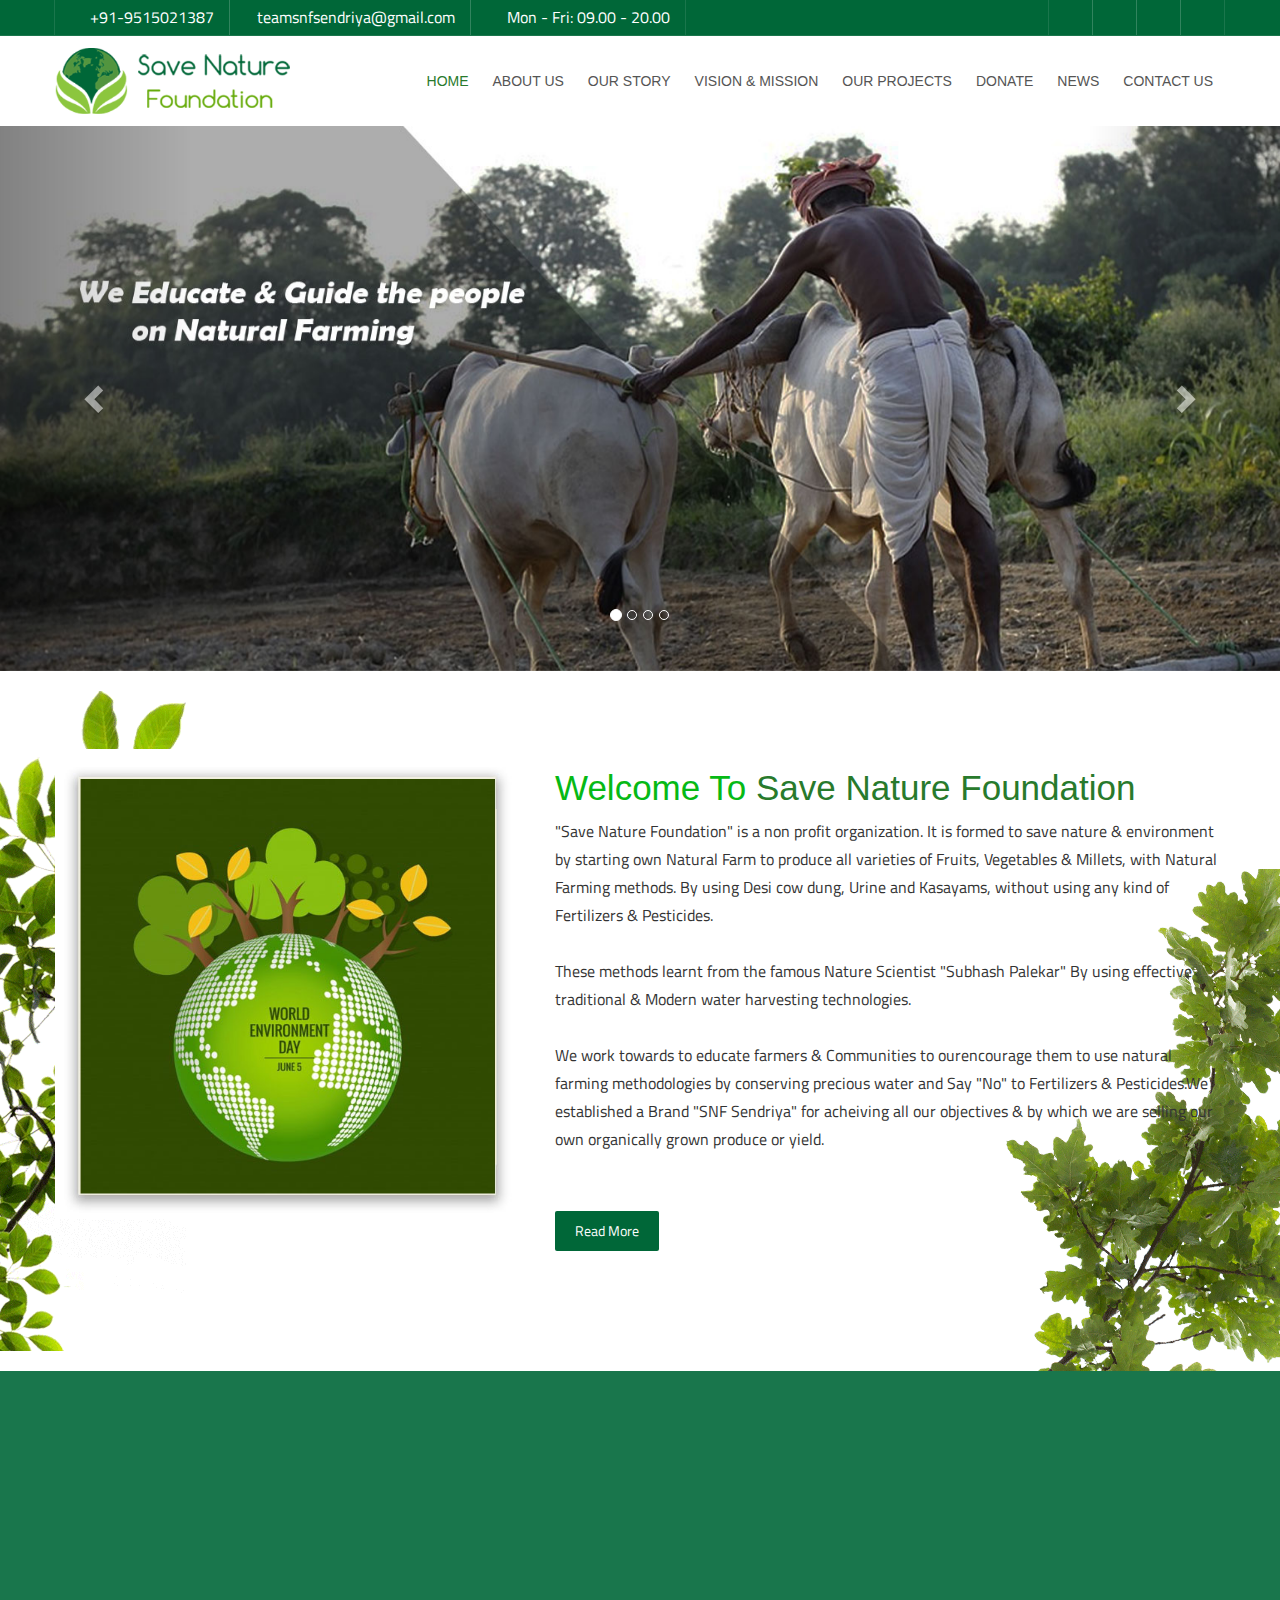
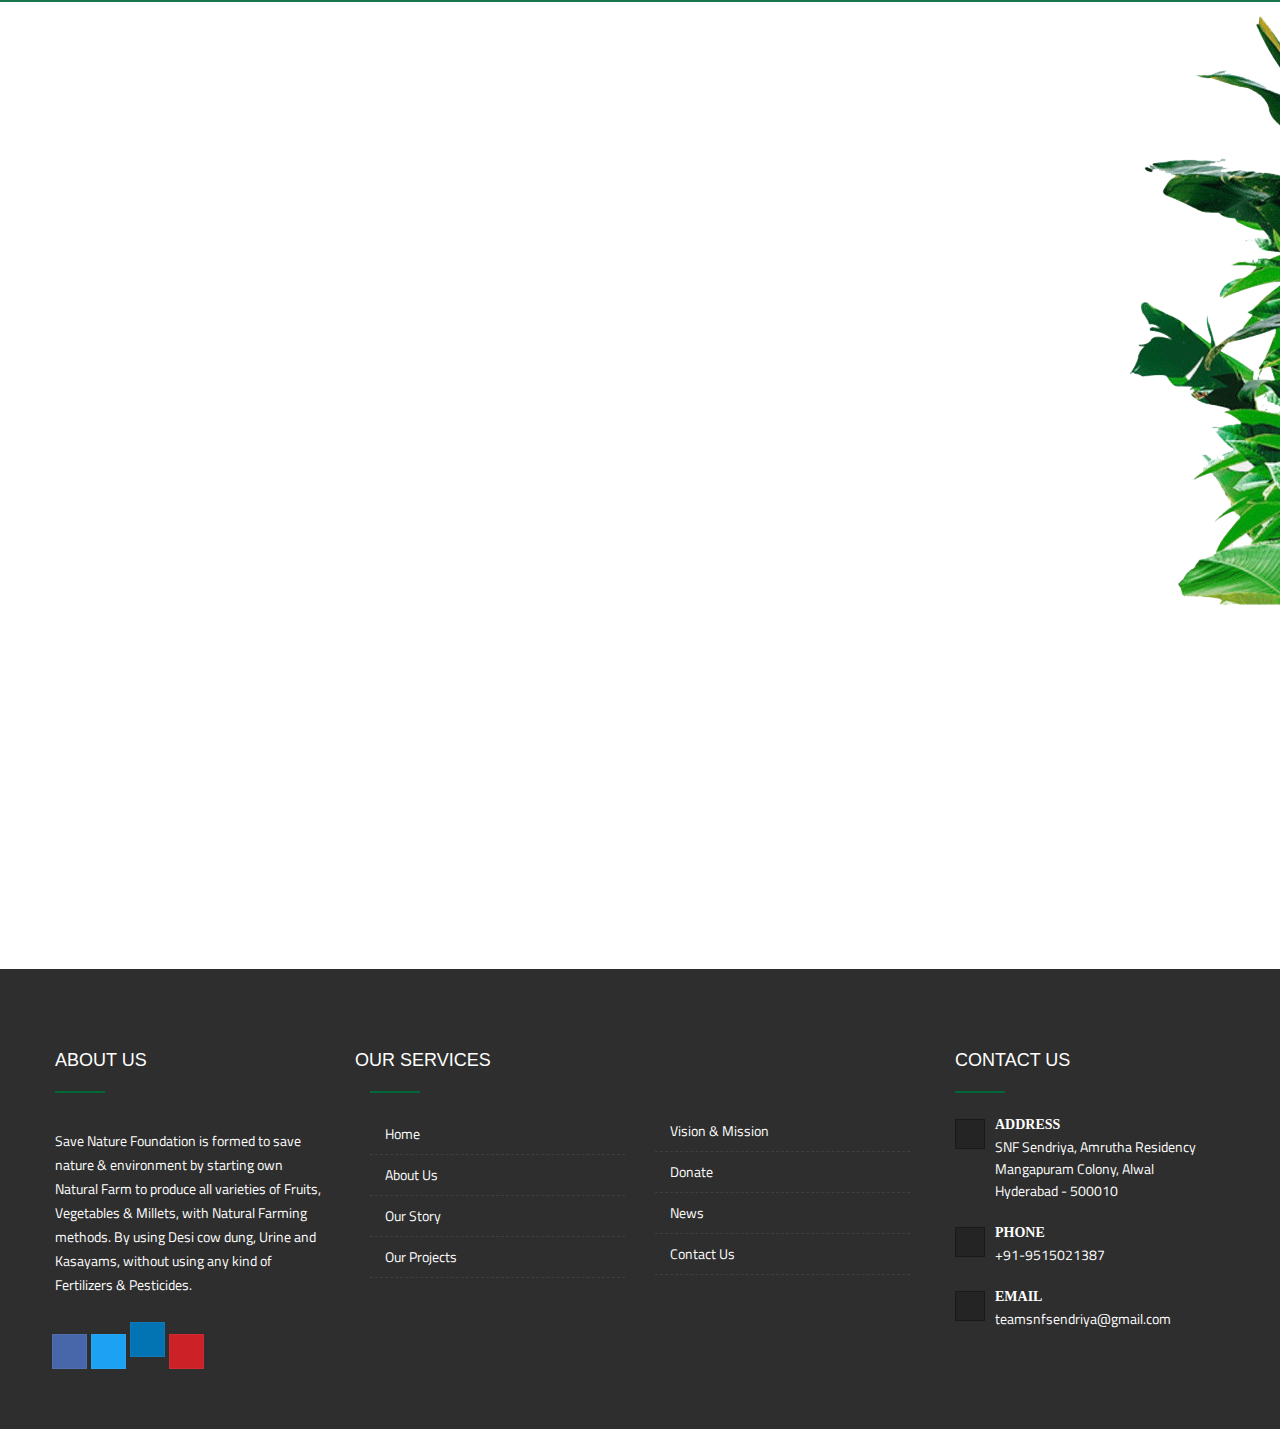
==== commit af89c513: "Modified header icons and redirects" ====
--- a/index.html
+++ b/index.html
@@ -89,10 +89,10 @@
                     </div>
                     <div class="dez-topbar-right">
                         <ul class="social-line text-center pull-right">
-                            <li><a href="https://www.facebook.com/NRPatlo" class="fab fa-facebook-f"></a></li>
-                            <li><a href="javascript:void(0);" class="fab fa-twitter"></a></li>
-                            <li><a href="javascript:void(0);" class="fab fa-linkedin-in"></a></li>
-                            <li><a href="javascript:void(0);" class="fab fa-pinterest-p"></a></li>
+                            <li><a href="https://www.facebook.com/snfsendriya" class="fab fa-facebook-f"></a></li>
+                            <li><a href="https://www.instagram.com/snf_sendriya/" class="fab fa-instagram"></a></li>
+                            <li><a href="https://www.youtube.com/channel/UConebq4I0Oy8w3bdBE6sZ4Q" class="fab fa-youtube"></a></li>
+                            <li><a href="https://g.page/r/CRFvsx7b0s-PEAE" class="fab fa-google "></a></li>
                         </ul>
                     </div>
                 </div>
@@ -557,4 +557,4 @@
 </body>
 
 
-</html>+</html>
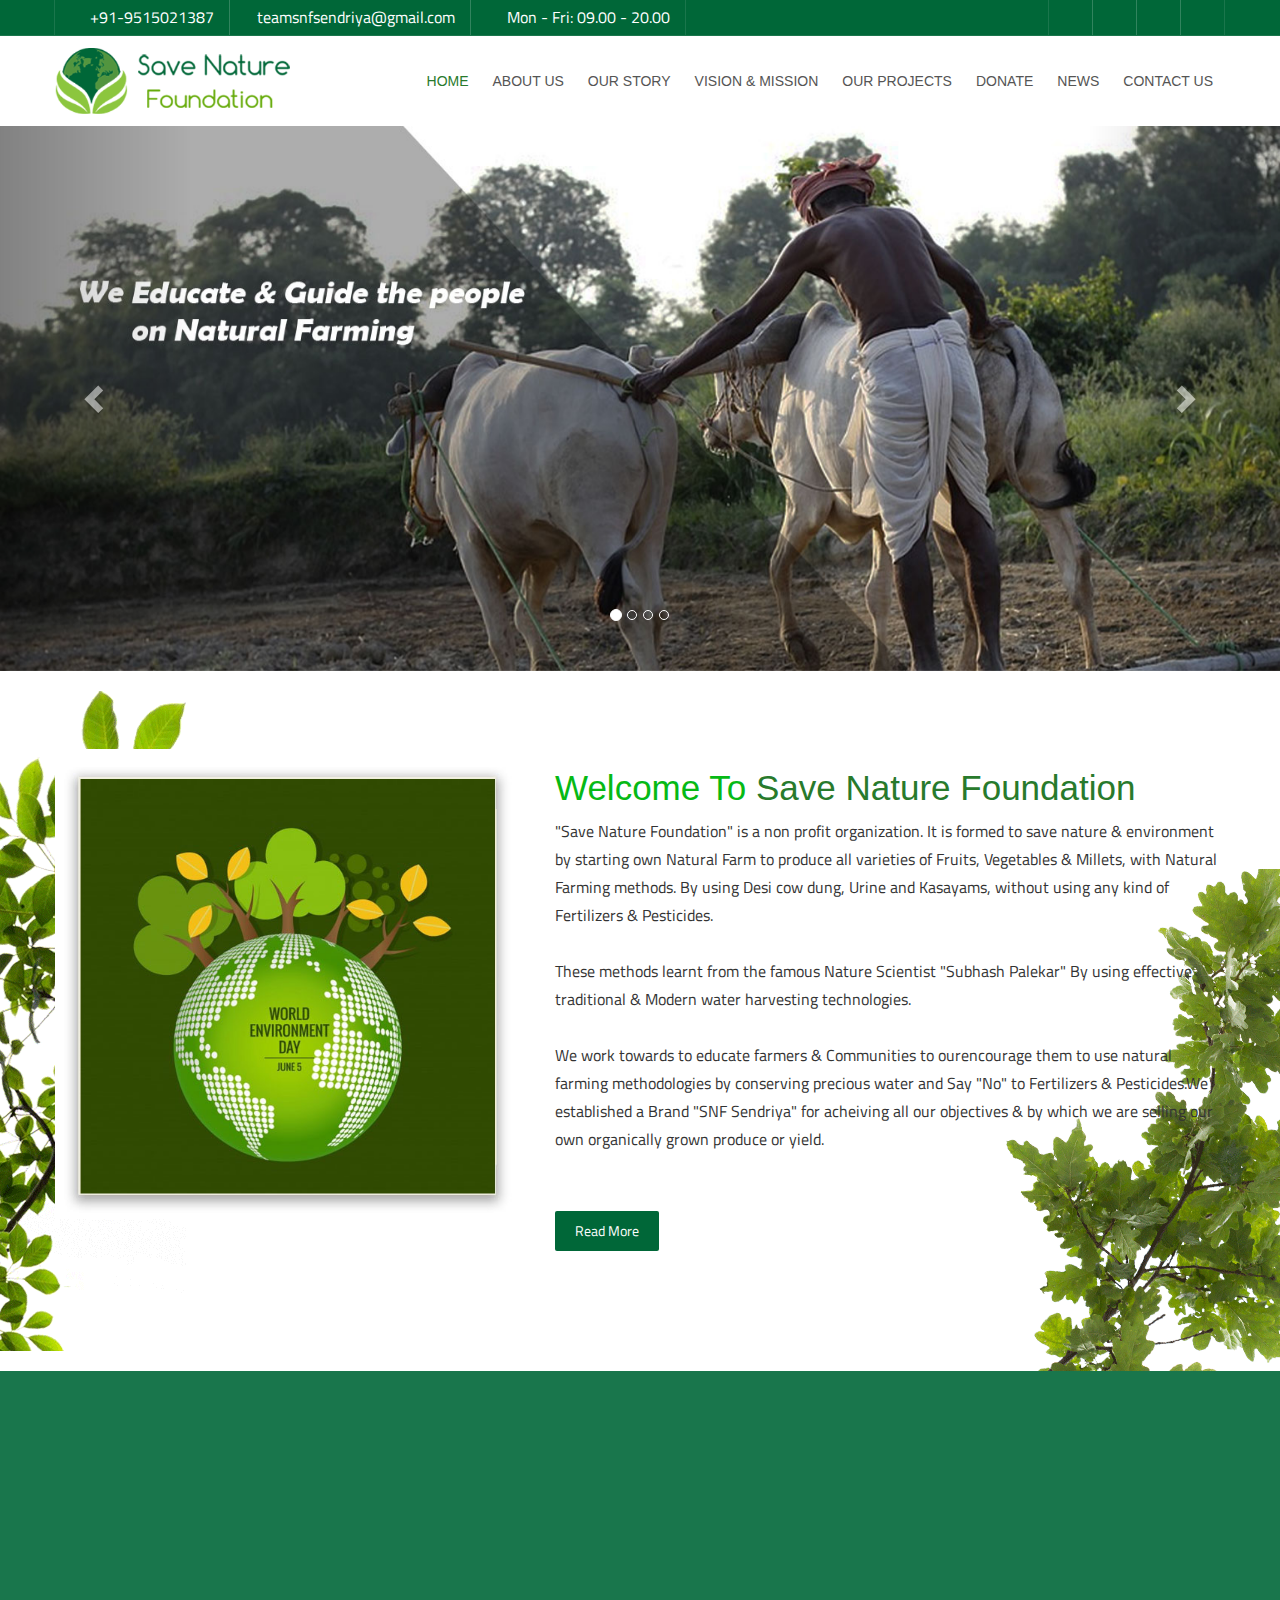
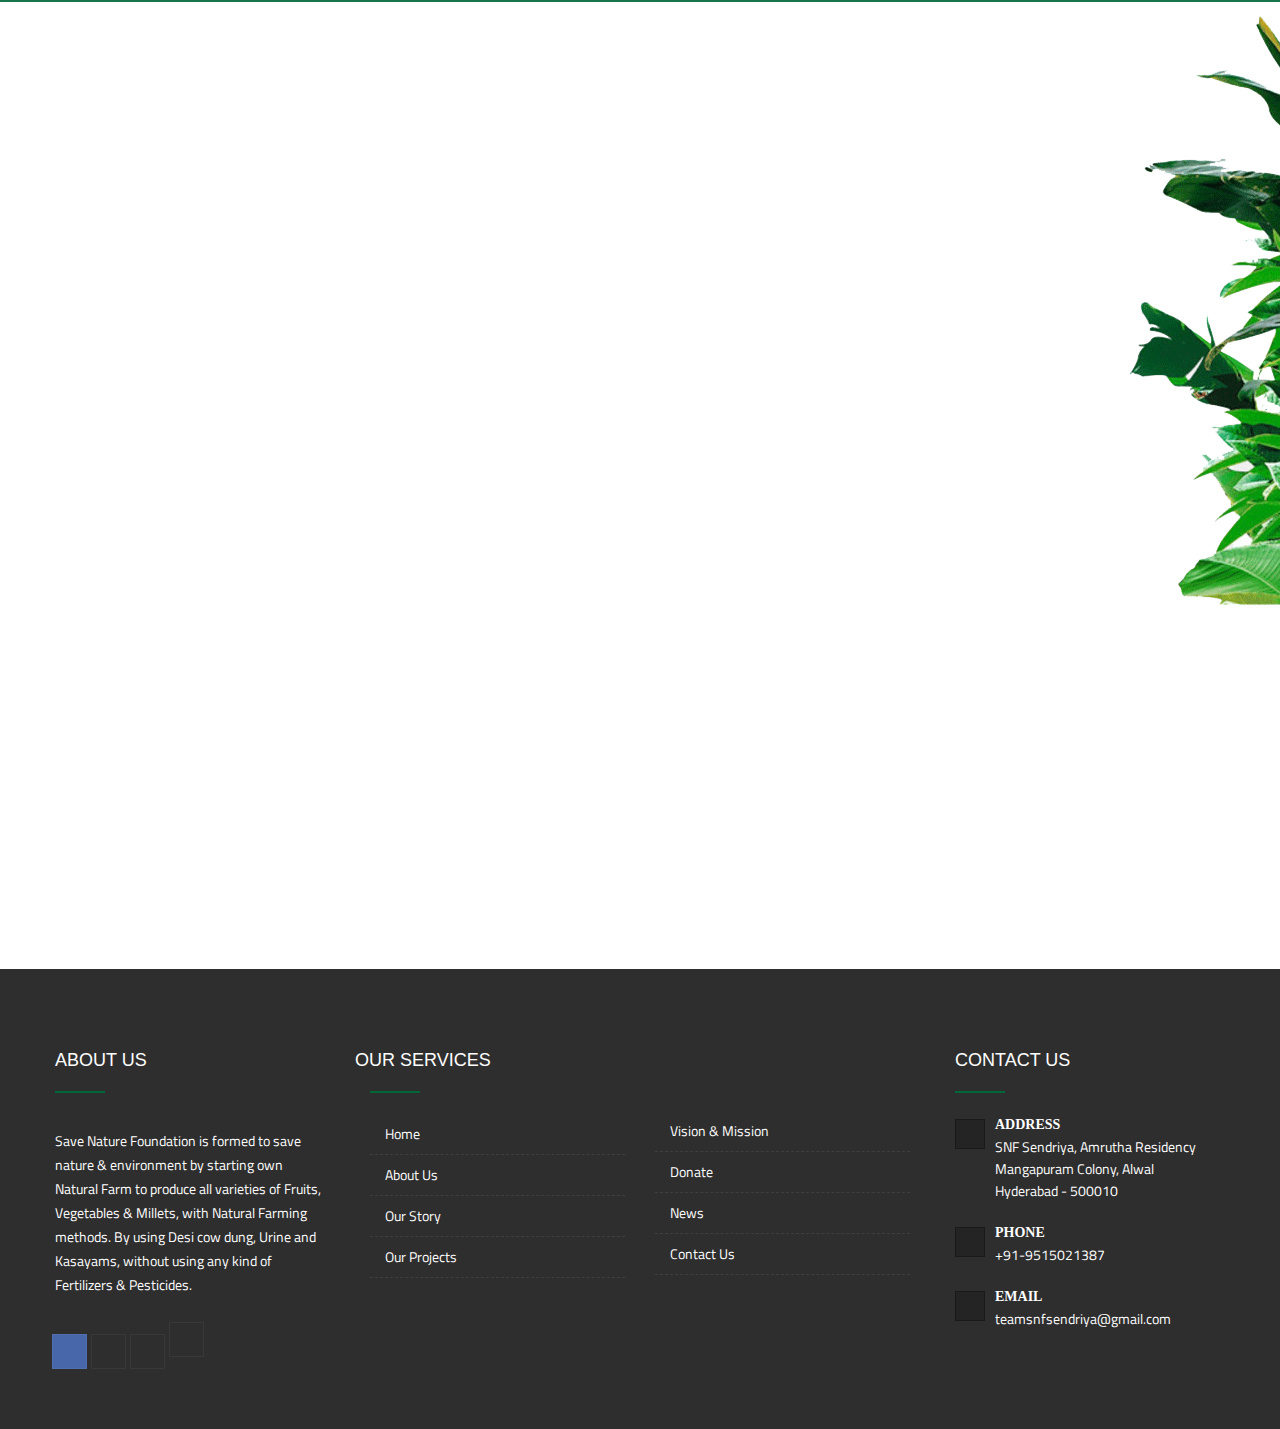
==== commit ffcebadc: "testing footer redirects" ====
--- a/index.html
+++ b/index.html
@@ -463,10 +463,10 @@
 							<div class="dez-separator bg-primary"></div>
                             <p class="m-tb20">Save Nature Foundation is formed to save nature & environment by starting own Natural Farm to produce all varieties of Fruits, Vegetables & Millets, with Natural Farming methods. By using Desi cow dung, Urine and Kasayams, without using any kind of Fertilizers & Pesticides.</p>
                             <ul class="dez-social-icon border dez-social-icon-lg">
-                                <li><a href="javascript:void(0);" class="fab fa-facebook-f fb-btn"></a></li>
-                                <li><a href="javascript:void(0);" class="fab fa-twitter tw-btn"></a></li>
-                                <li><a href="javascript:void(0);" class="fab fa-linkedin-in link-btn"></a></li>
-                                <li><a href="javascript:void(0);" class="fab fa-pinterest-p pin-btn"></a></li>
+                                <li><a href="https://www.facebook.com/snfsendriya" class="fab fa-facebook-f fb-btn"></a></li>
+                                <li><a href="https://www.instagram.com/snf_sendriya/" class="fab fa-instagram in-btn"></a></li>
+                                <li><a href="https://www.youtube.com/channel/UConebq4I0Oy8w3bdBE6sZ4Q" class="fab fa-youtube y-btn"></a></li>
+                                <li><a href="https://g.page/r/CRFvsx7b0s-PEAE" class="fab fa-google-g g-btn"></a></li>
                             </ul>
                         </div>
                     </div>
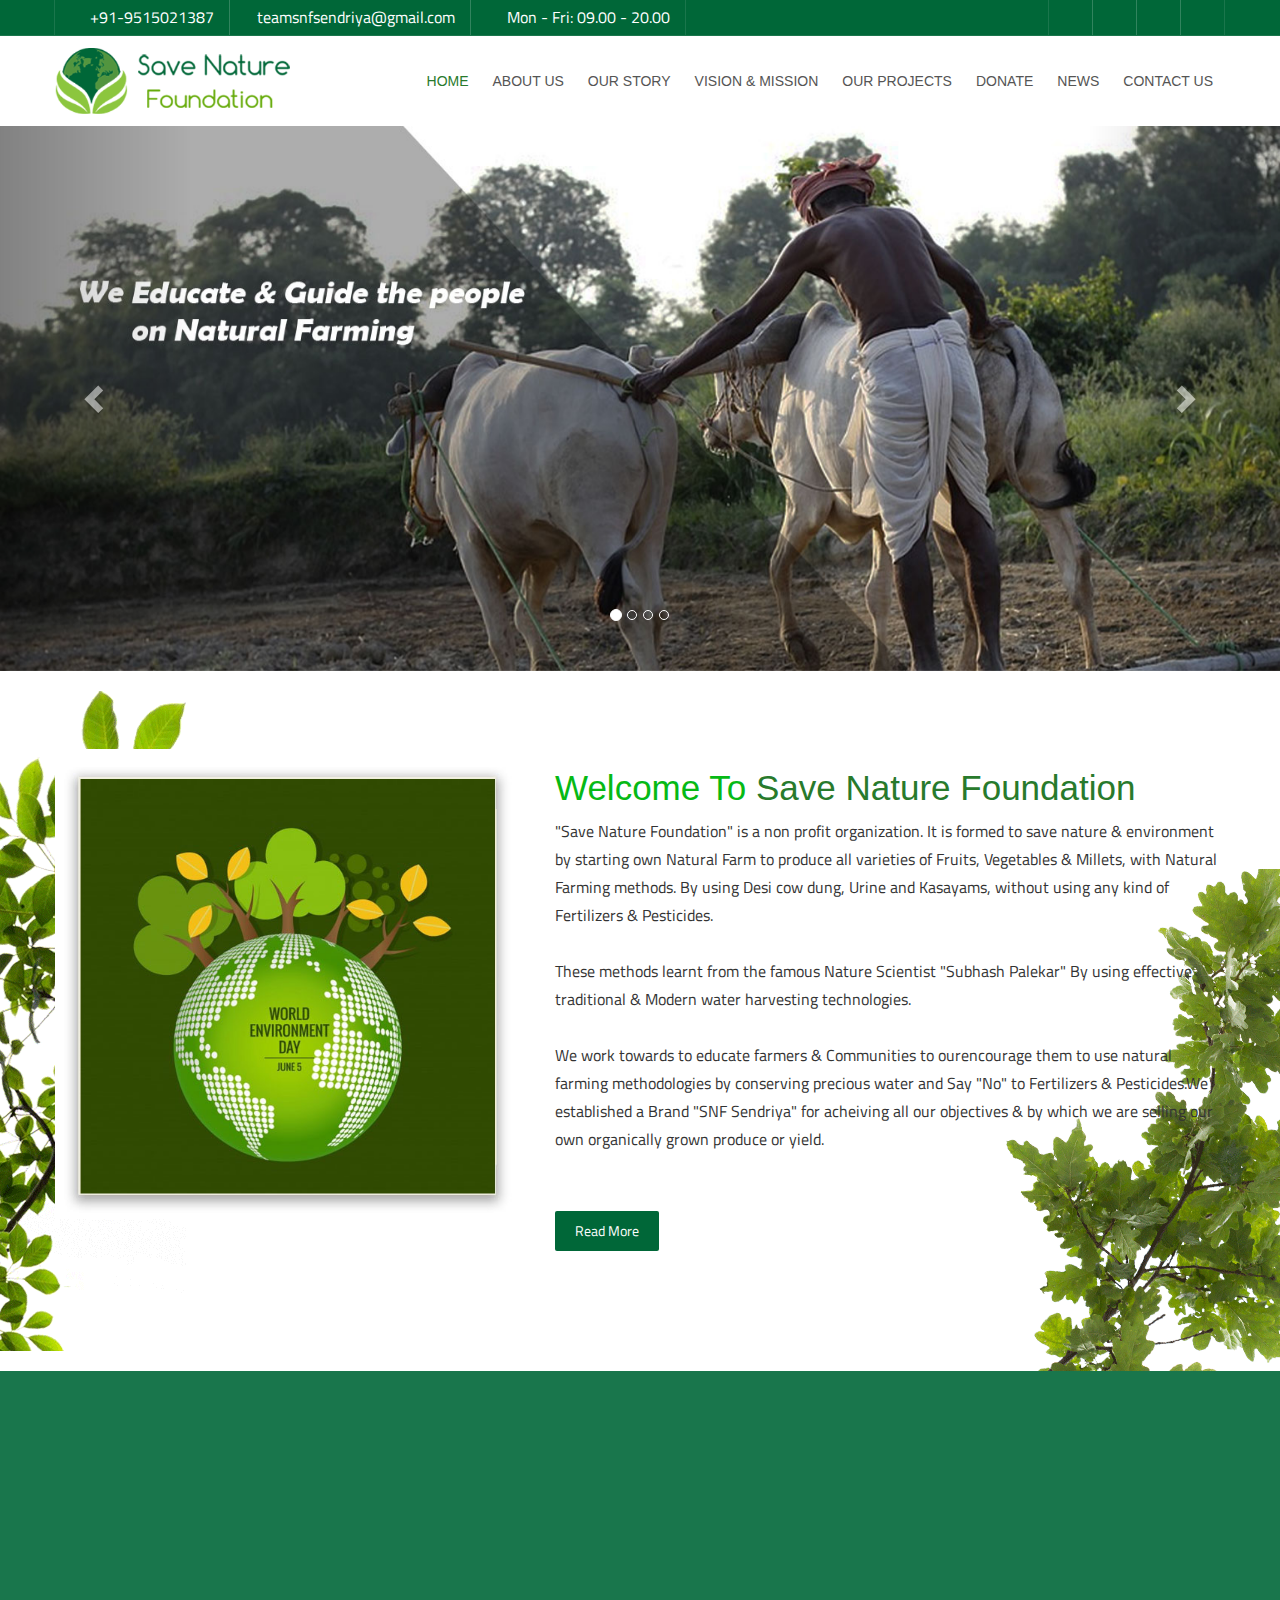
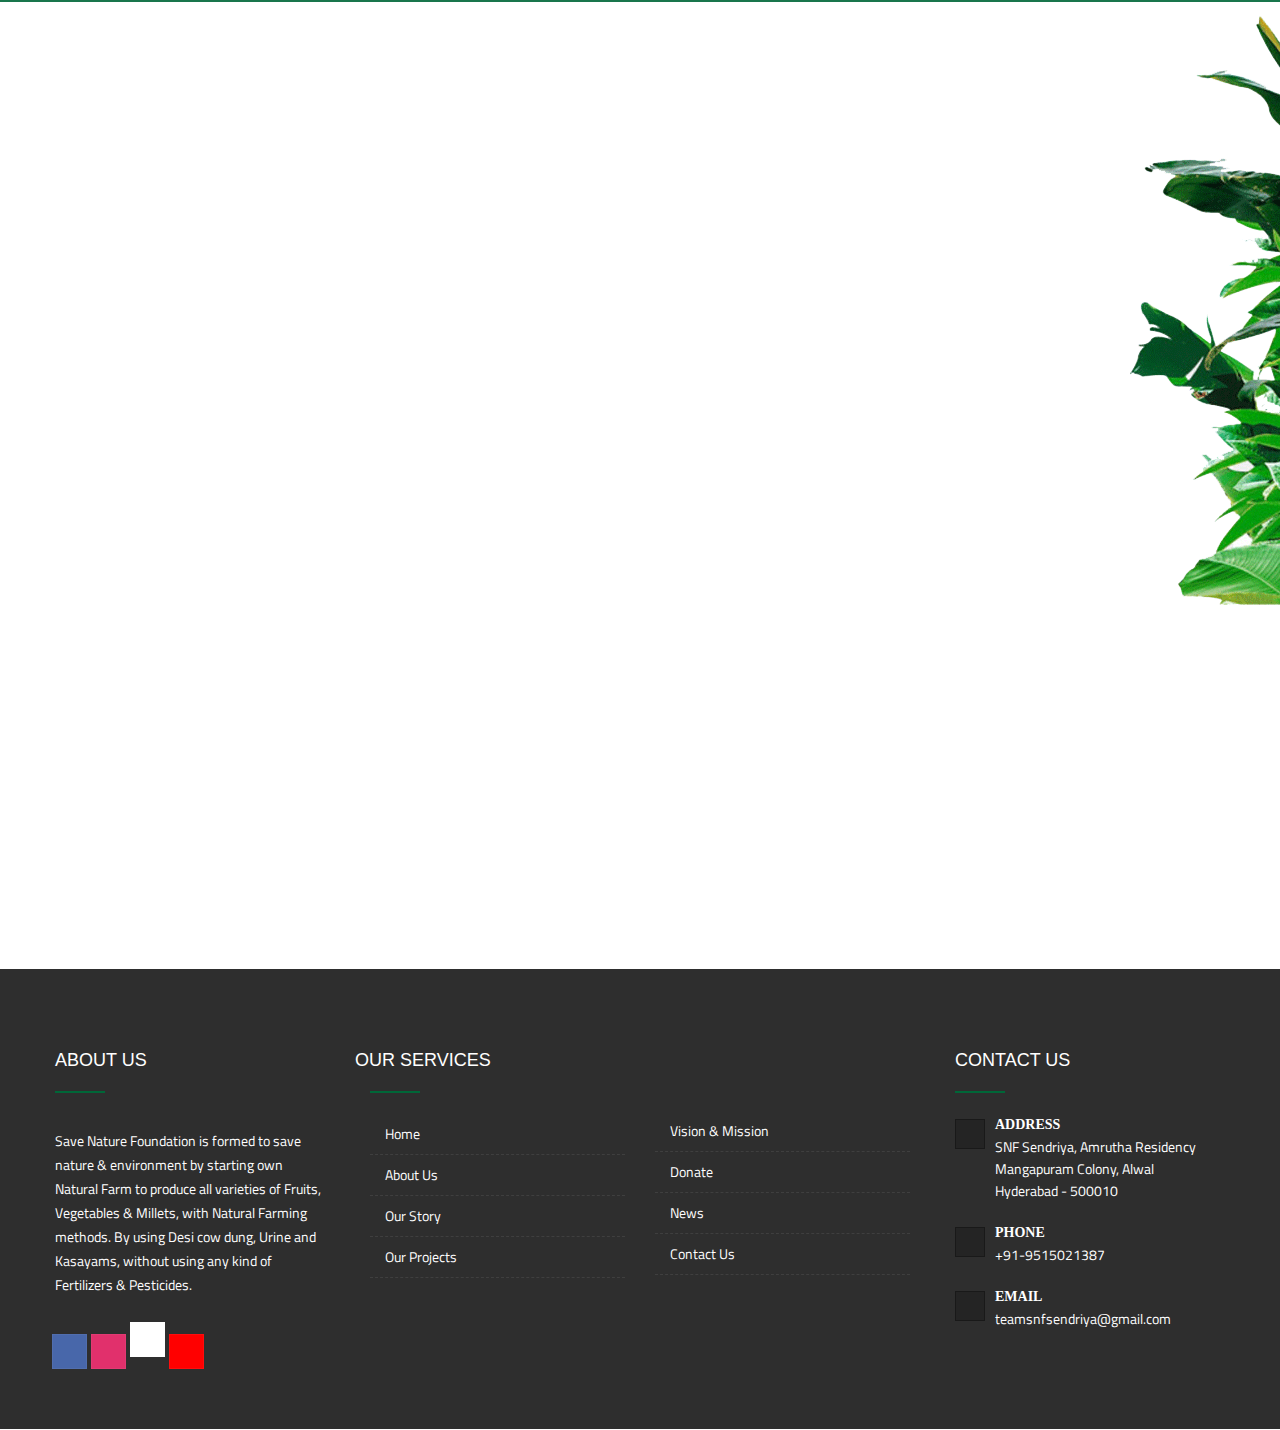
==== commit 97758083: "changed google icon to left" ====
--- a/index.html
+++ b/index.html
@@ -460,13 +460,13 @@
                     <div class="col-md-3 col-sm-6 footer-col-4">
                         <div class="widget widget_about">
                             <h4 class="m-b15 text-uppercase">About Us</h4>
-							<div class="dez-separator bg-primary"></div>
+				<div class="dez-separator bg-primary"></div>
                             <p class="m-tb20">Save Nature Foundation is formed to save nature & environment by starting own Natural Farm to produce all varieties of Fruits, Vegetables & Millets, with Natural Farming methods. By using Desi cow dung, Urine and Kasayams, without using any kind of Fertilizers & Pesticides.</p>
                             <ul class="dez-social-icon border dez-social-icon-lg">
                                 <li><a href="https://www.facebook.com/snfsendriya" class="fab fa-facebook-f fb-btn"></a></li>
                                 <li><a href="https://www.instagram.com/snf_sendriya/" class="fab fa-instagram in-btn"></a></li>
-                                <li><a href="https://www.youtube.com/channel/UConebq4I0Oy8w3bdBE6sZ4Q" class="fab fa-youtube y-btn"></a></li>
-                                <li><a href="https://g.page/r/CRFvsx7b0s-PEAE" class="fab fa-google-g g-btn"></a></li>
+                                <li><a href="https://g.page/r/CRFvsx7b0s-PEAE" class="fab fa-google-g go-btn"></a></li>
+				<li><a href="https://www.youtube.com/channel/UConebq4I0Oy8w3bdBE6sZ4Q" class="fab fa-youtube y-btn"></a></li>
                             </ul>
                         </div>
                     </div>
--- a/css/style.css
+++ b/css/style.css
@@ -10234,20 +10234,16 @@
     background-color: #4867AA;
 }
 
-.tw-btn {
-    background-color: #1DA1F2;
-}
-
-.gplus-btn {
-    background-color: #DC4A38;
-}
-
-.pin-btn {
-    background-color: #CC2127;
-}
-
-.link-btn {
-    background-color: #0274B3;
+.in-btn {
+    background-color: #E1306C;
+}
+
+.y-btn {
+    background-color: #ff0000;
+}
+
+.go-btn {
+    background-color: #FFFFFF;
 }
 
 .dez-social-icon.dez-social-icon-lg li a {
@@ -10849,4 +10845,4 @@
     margin-top: 0;
     position: relative;
     top: -1px;
-}+}
--- a/css/font-style.css
+++ b/css/font-style.css
@@ -631,7 +631,7 @@
 	margin-bottom: 25px;
 }
 /* Contact Form */
-.dez-social-icon.dez-social-icon-lg li a {
+}.dez-social-icon.dez-social-icon-lg li a {
     color: #ffffff;
     font-size: 14px;
     height: 35px;
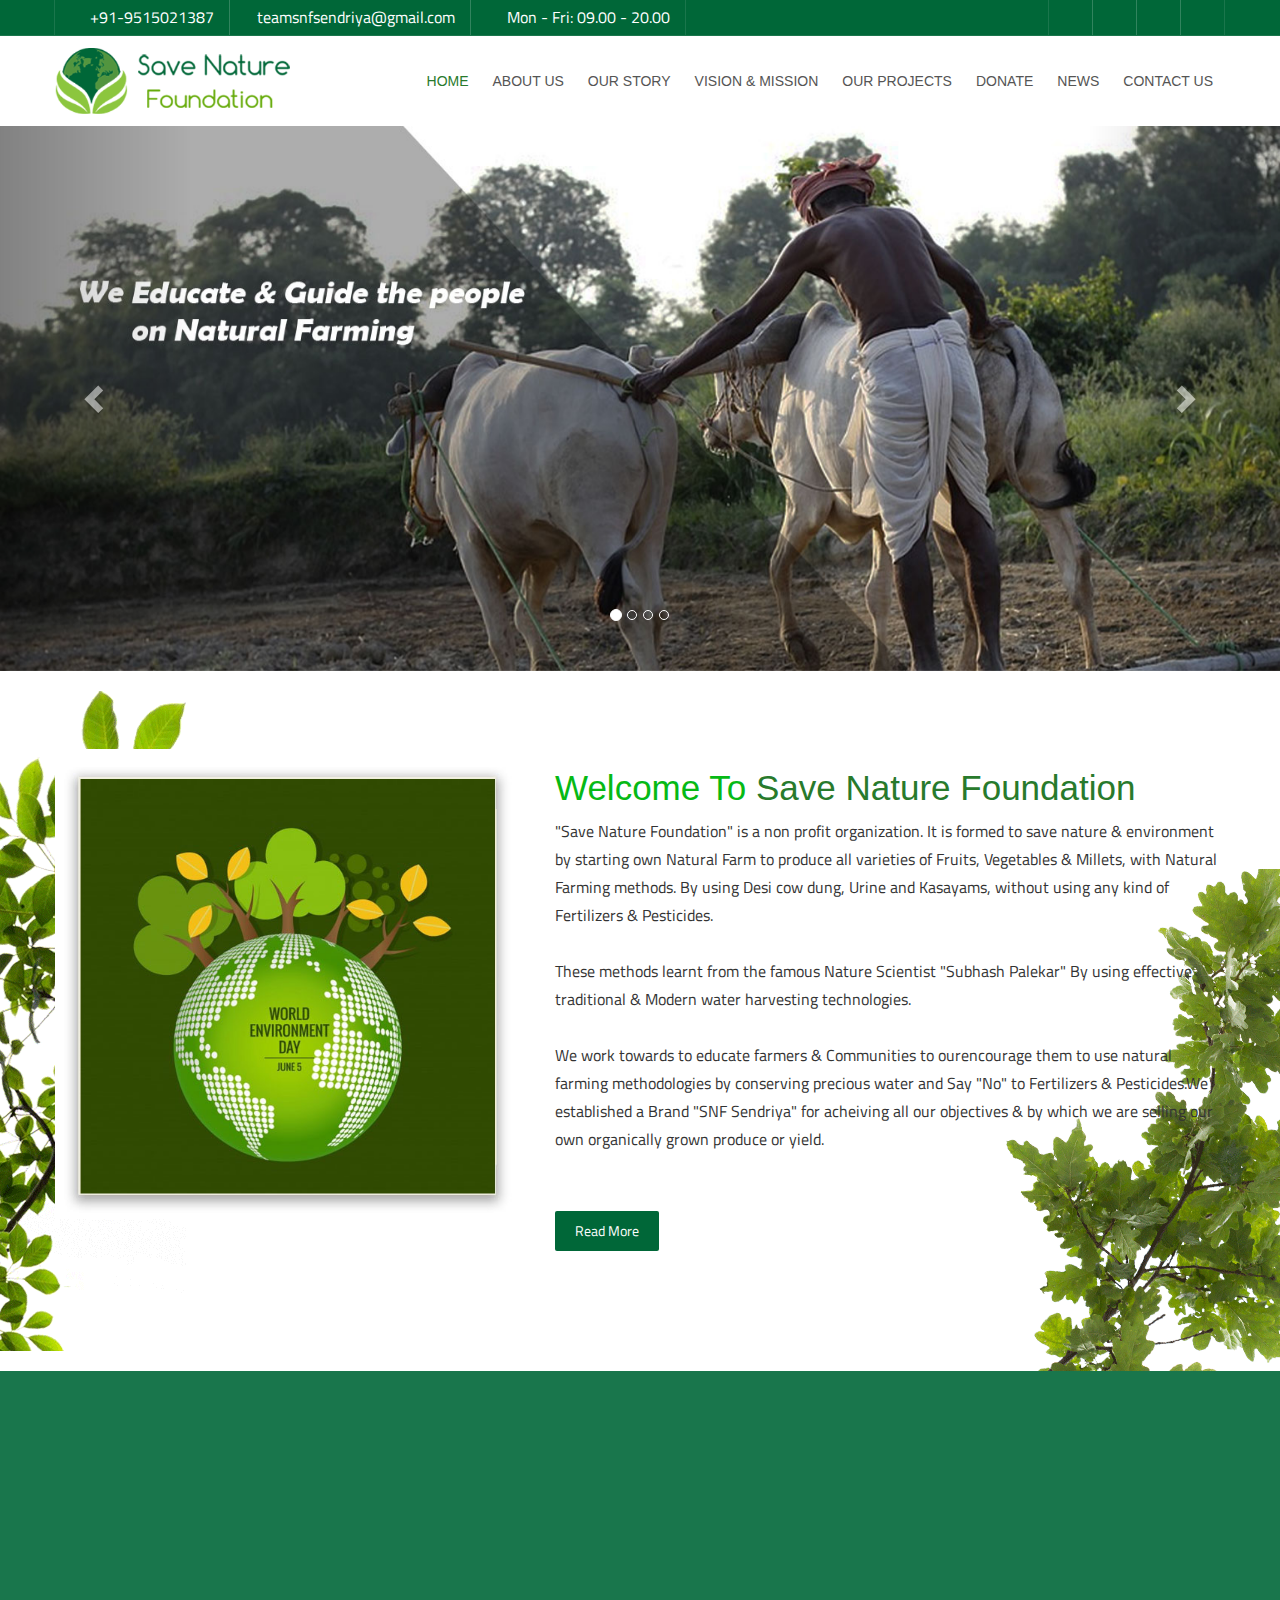
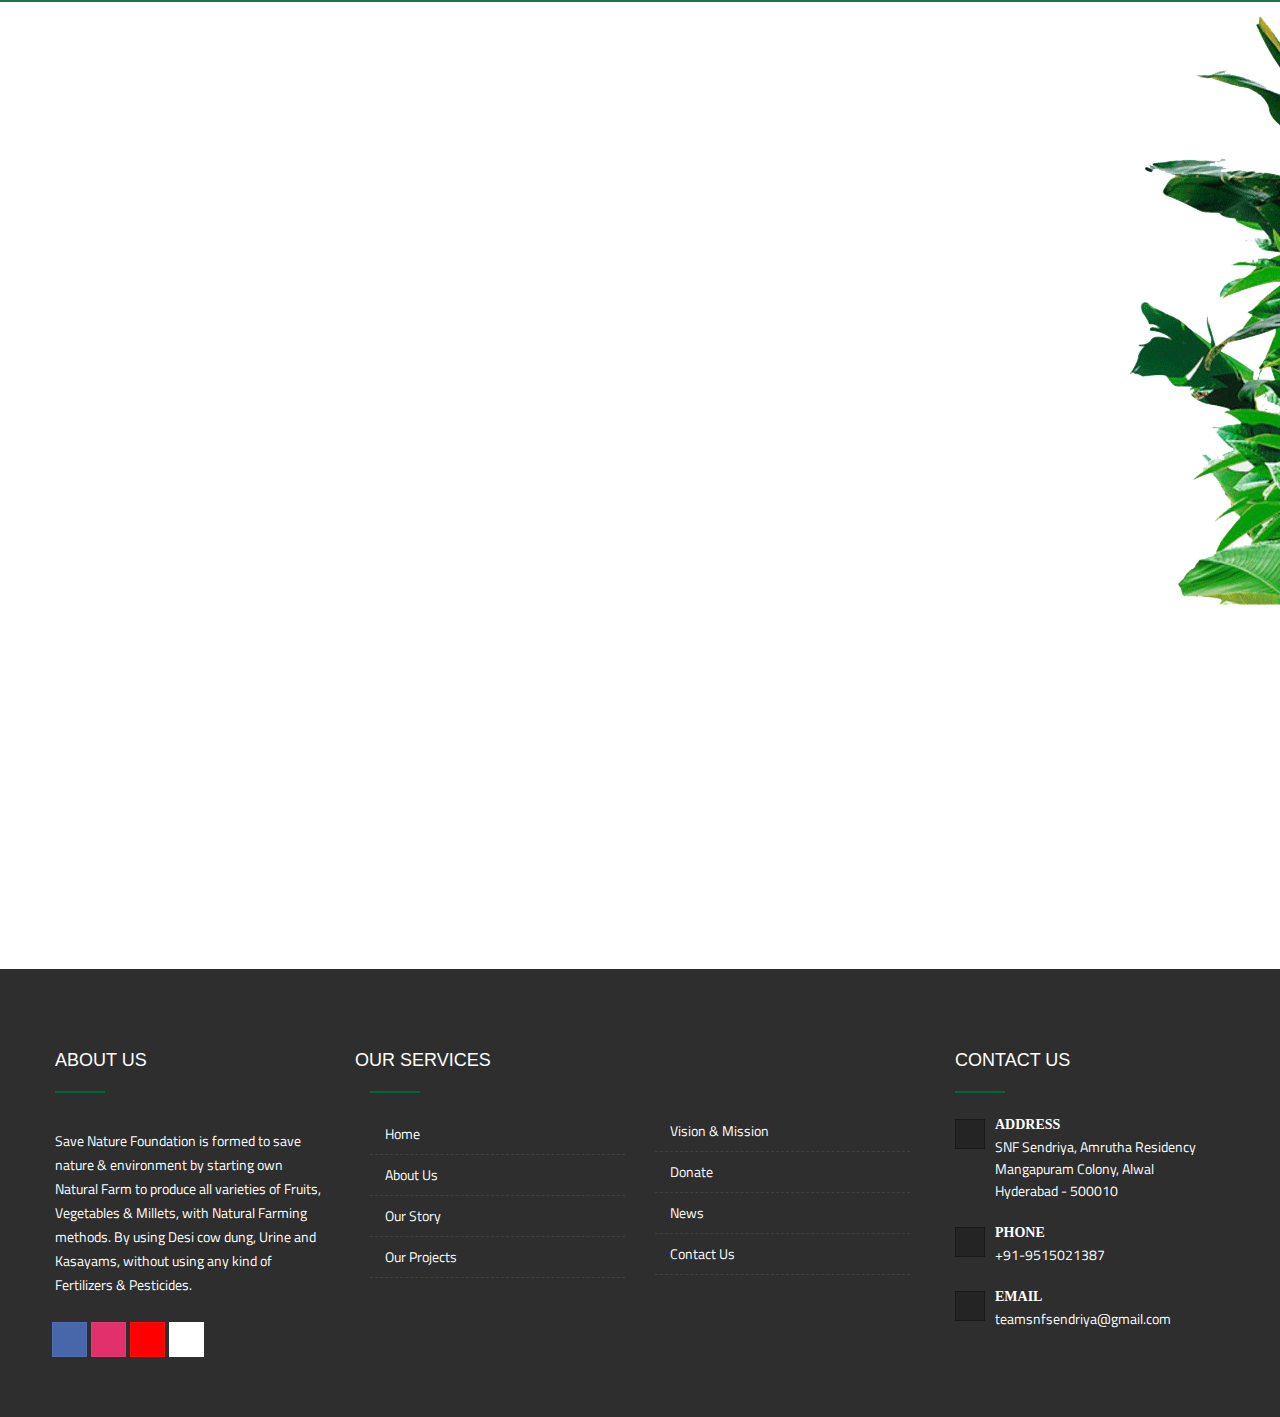
==== commit d3cae9cd: "removed -g in google icon code line" ====
--- a/index.html
+++ b/index.html
@@ -465,8 +465,8 @@
                             <ul class="dez-social-icon border dez-social-icon-lg">
                                 <li><a href="https://www.facebook.com/snfsendriya" class="fab fa-facebook-f fb-btn"></a></li>
                                 <li><a href="https://www.instagram.com/snf_sendriya/" class="fab fa-instagram in-btn"></a></li>
-                                <li><a href="https://g.page/r/CRFvsx7b0s-PEAE" class="fab fa-google-g go-btn"></a></li>
-				<li><a href="https://www.youtube.com/channel/UConebq4I0Oy8w3bdBE6sZ4Q" class="fab fa-youtube y-btn"></a></li>
+                                <li><a href="https://www.youtube.com/channel/UConebq4I0Oy8w3bdBE6sZ4Q" class="fab fa-youtube y-btn"></a></li>
+			        <li><a href="https://g.page/r/CRFvsx7b0s-PEAE" class="fab fa-google go-btn"></a></li>
                             </ul>
                         </div>
                     </div>
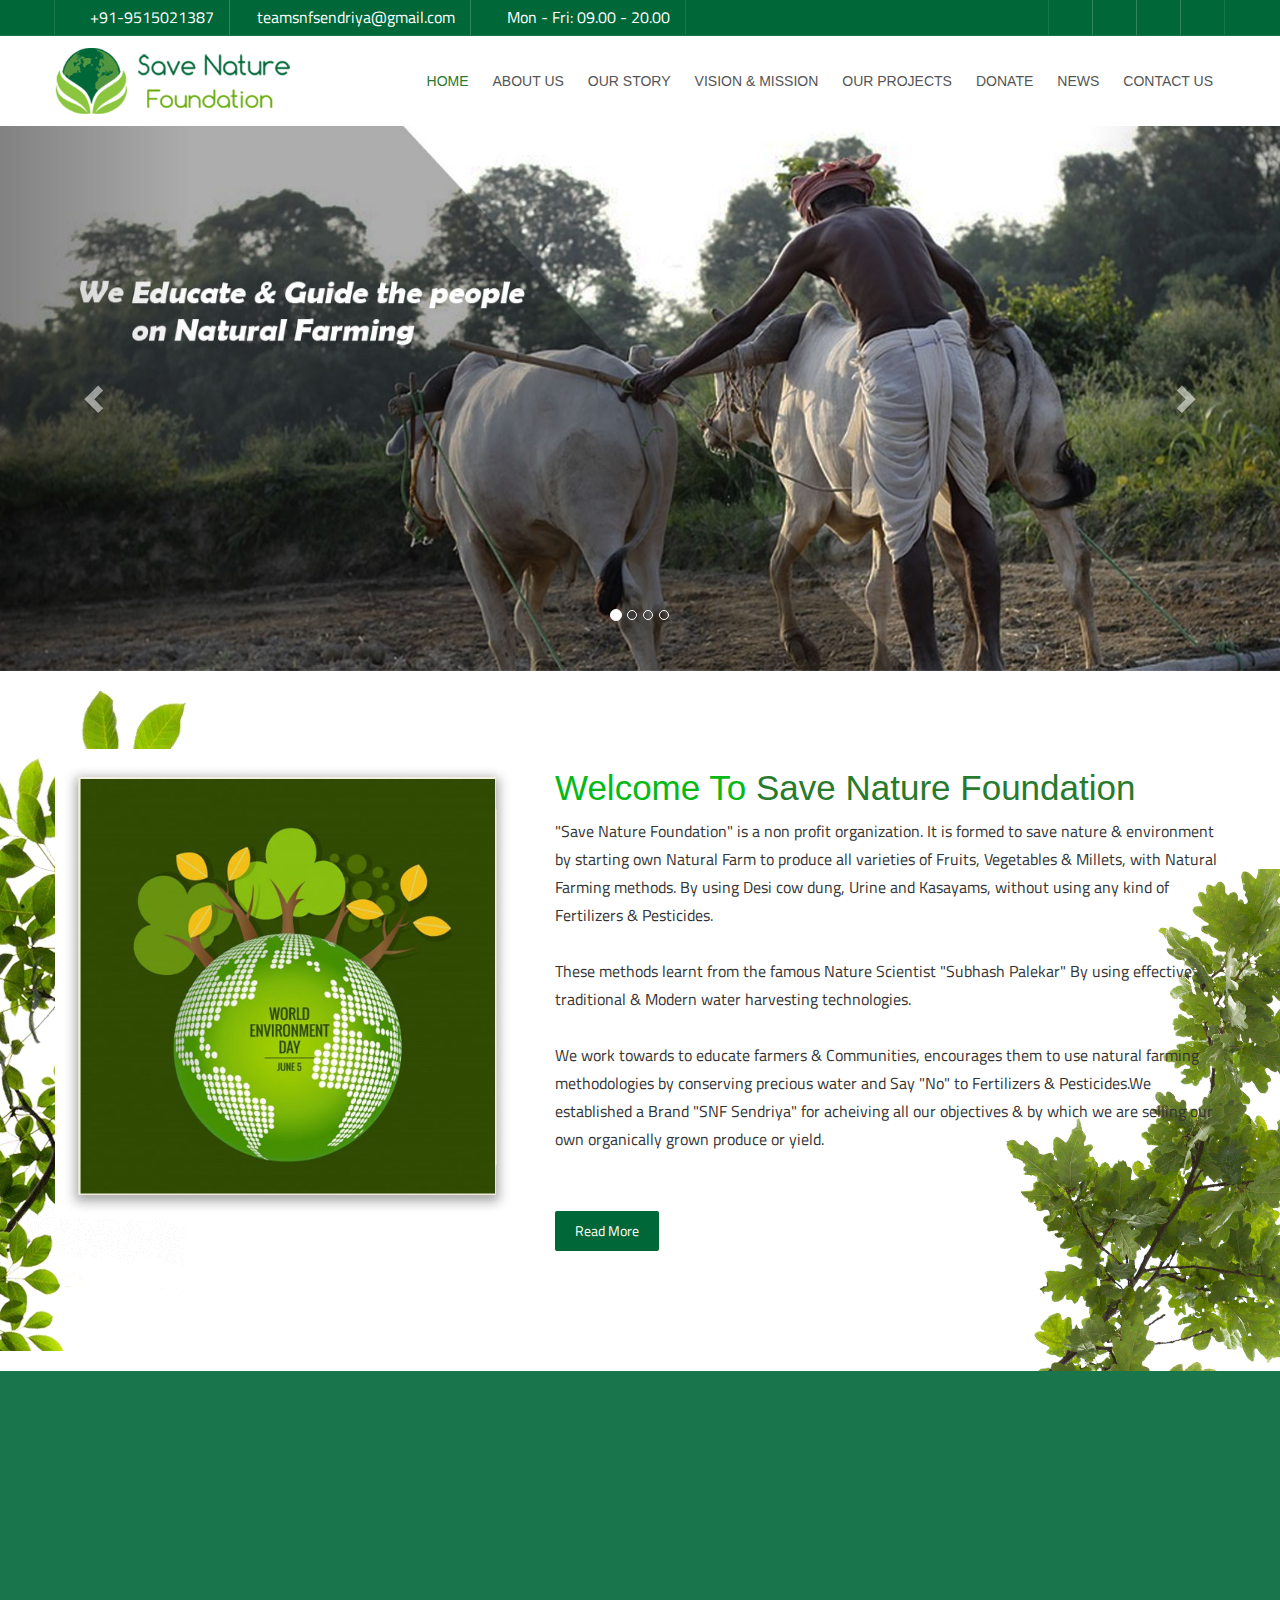
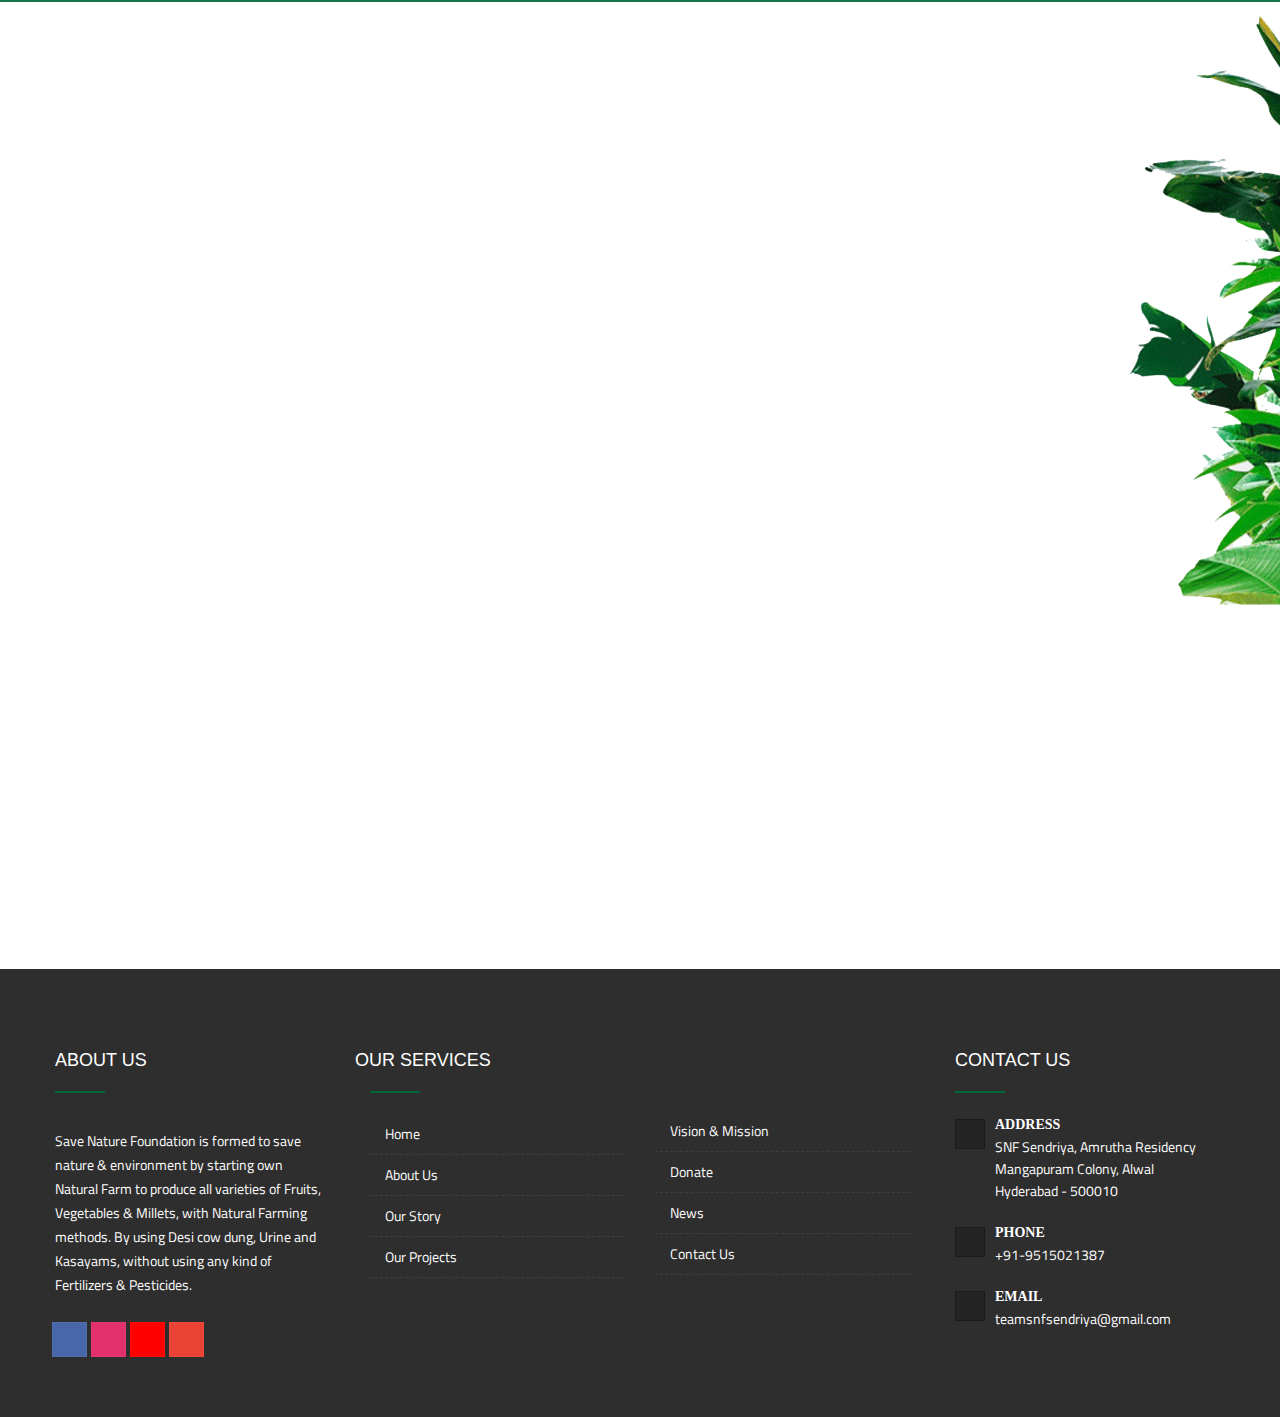
==== commit 50297913: "corrected content in line 197" ====
--- a/index.html
+++ b/index.html
@@ -194,7 +194,7 @@
 							</div>
 							<p class="m-b30">"Save Nature Foundation" is a non profit organization. It is formed to save nature & environment by starting own Natural Farm to produce all varieties of Fruits, Vegetables & Millets, with Natural Farming methods. By using Desi cow dung, Urine and Kasayams, without using any kind of Fertilizers & Pesticides.
 							<br><br>These methods learnt from the famous Nature Scientist "Subhash Palekar" By using effective traditional & Modern water harvesting technologies.<br><br>
-							We work towards to educate farmers & Communities to ourencourage them to use natural farming methodologies by conserving precious water and Say "No" to Fertilizers & Pesticides.We established a Brand "SNF Sendriya" for acheiving all our objectives & by which we are selling our own organically grown produce or yield. <br><br>
+							We work towards to educate farmers & Communities, encourages them to use natural farming methodologies by conserving precious water and Say "No" to Fertilizers & Pesticides.We established a Brand "SNF Sendriya" for acheiving all our objectives & by which we are selling our own organically grown produce or yield. <br><br>
 							</p>
 
 							<a href="about.html" class="site-button">Read More</a>
--- a/css/style.css
+++ b/css/style.css
@@ -6326,6 +6326,28 @@
     color: #fff;
 }
 
+/* Whatsapp button */
+
+.Whatsapp-link {
+  padding: 15px 25px;
+  font-size: 24px;
+  text-align: center;
+  cursor: pointer;
+  outline: none;
+  color: #fff;
+  background-color: #04AA6D;
+  border: none;
+  border-radius: 15px;
+  box-shadow: 0 9px #999;
+}
+
+.Whatsapp-link:hover {background-color: #3e8e41}
+
+.Whatsapp-link:active {
+  background-color: #3e8e41;
+  box-shadow: 0 5px #666;
+  transform: translateY(4px);
+}
 
 /* button text uppercase */
 
@@ -10243,7 +10265,7 @@
 }
 
 .go-btn {
-    background-color: #FFFFFF;
+    background-color: #ea4335;
 }
 
 .dez-social-icon.dez-social-icon-lg li a {
